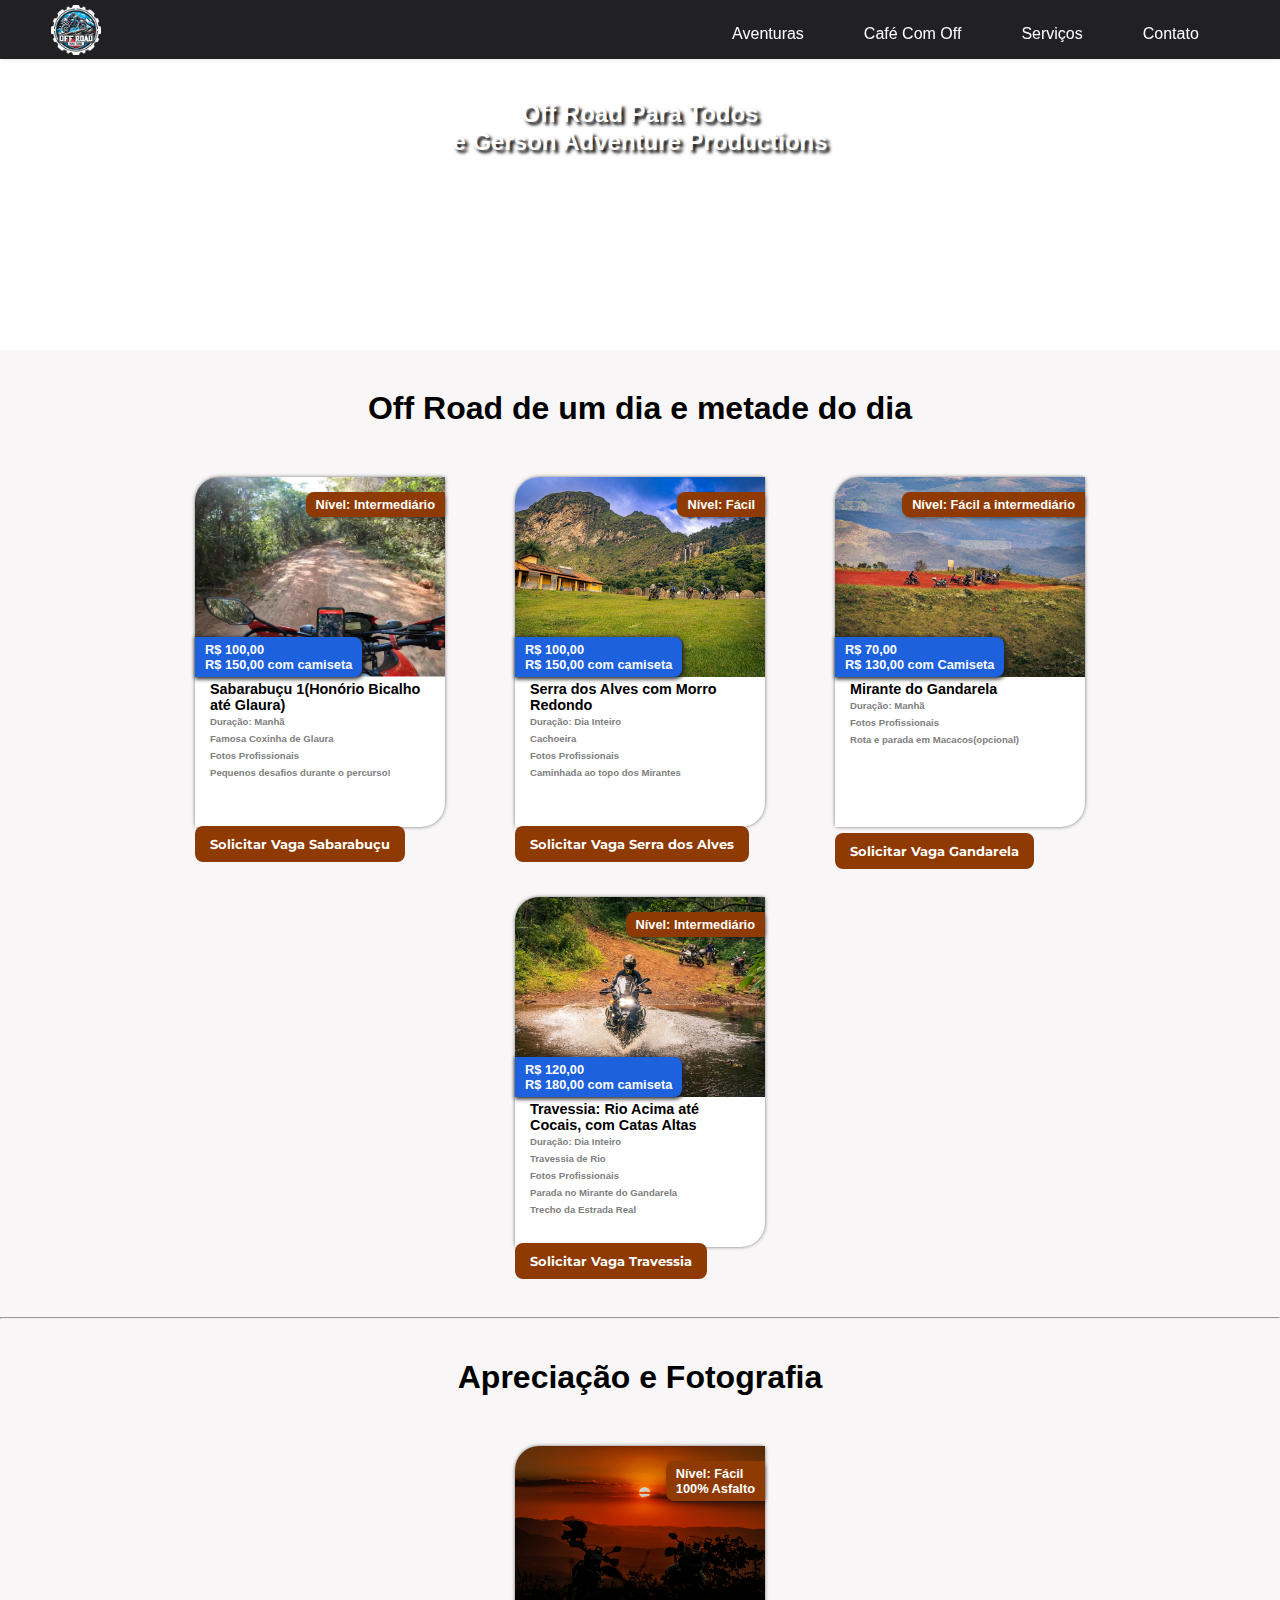
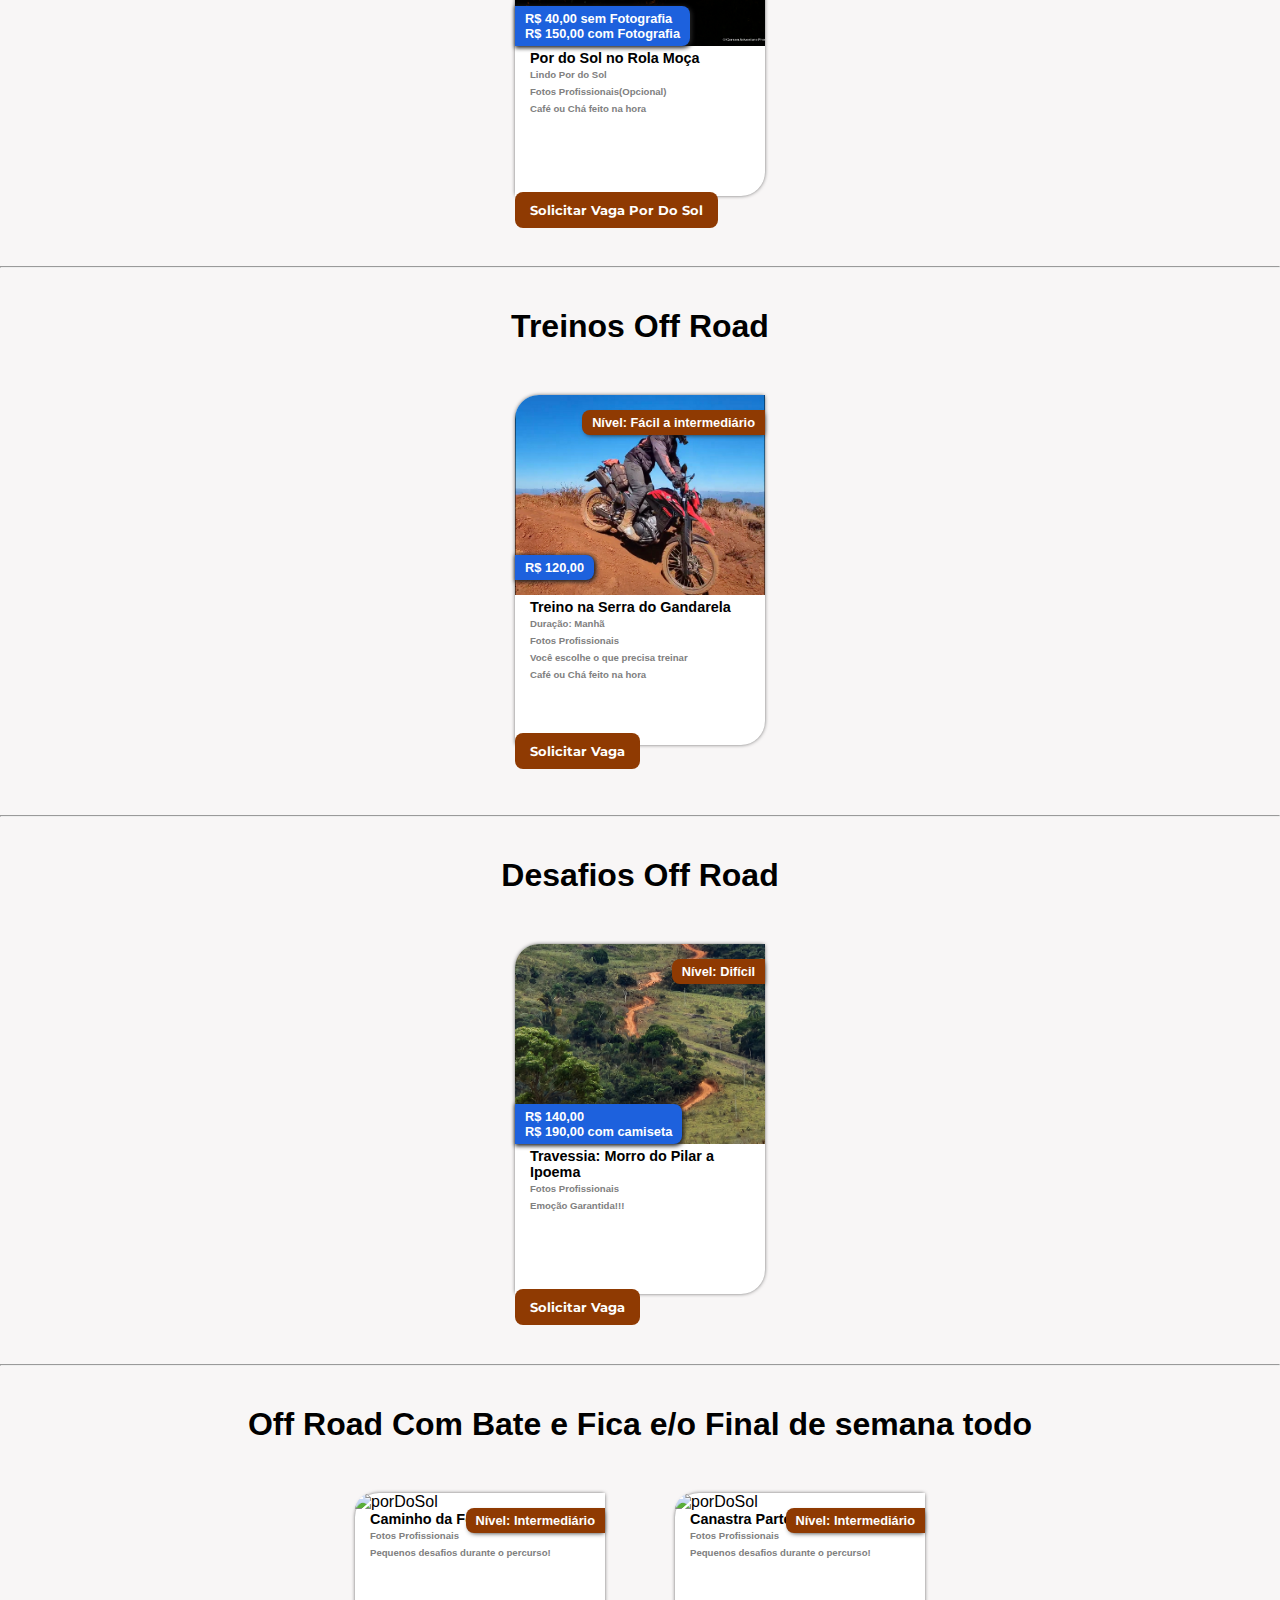
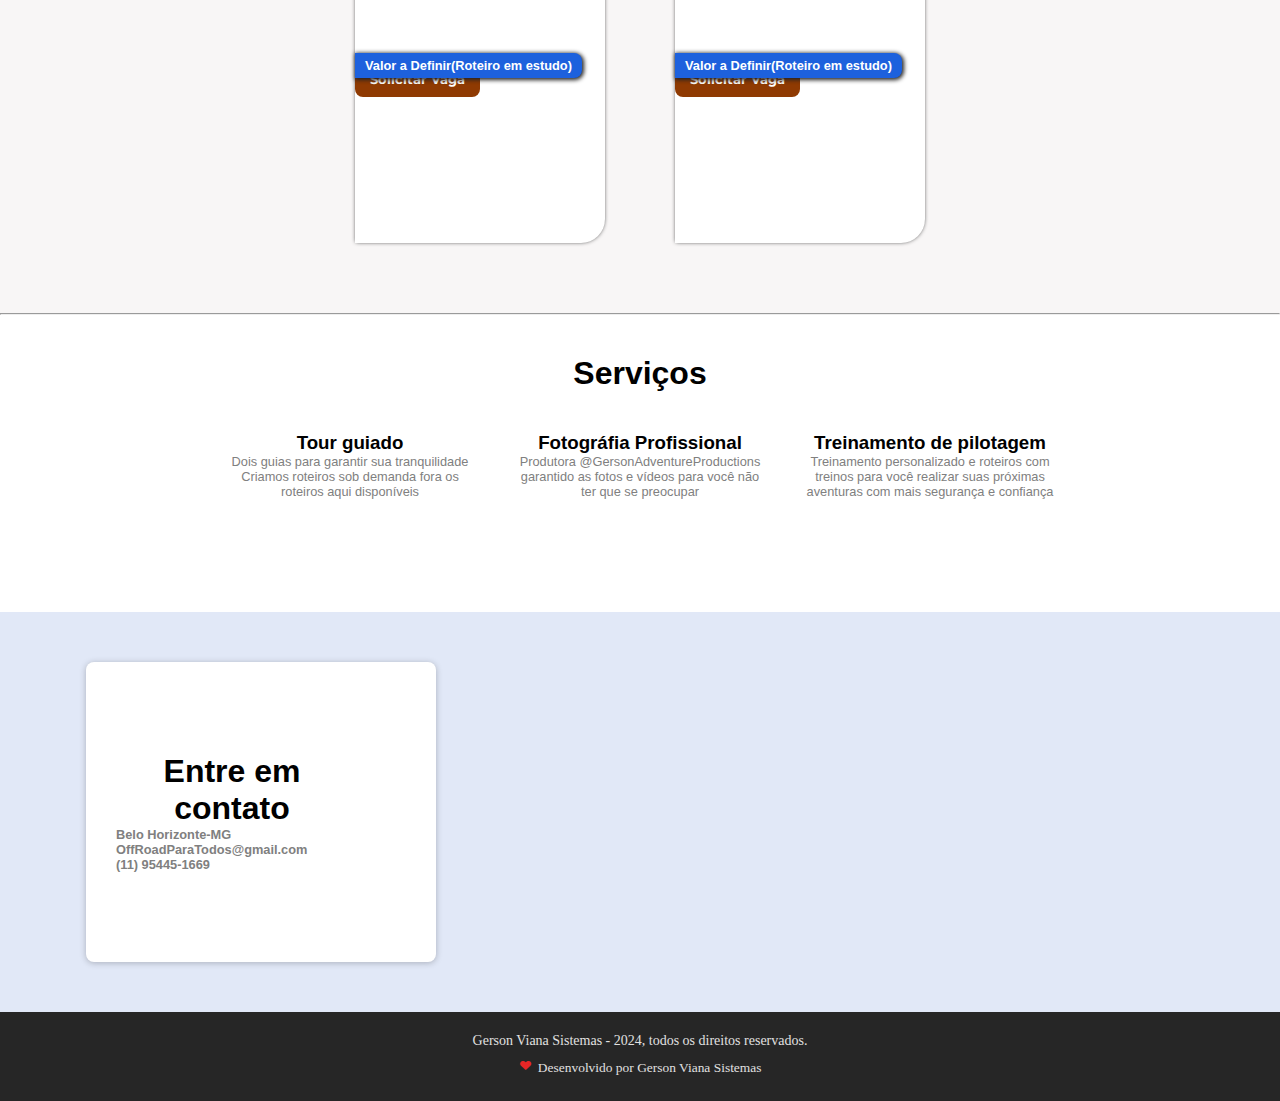
==== index.html @ 53b9562c "correção css do footer" ====
<!DOCTYPE html>

<style>
   .fotoCapa {
  height: 350px;
  background: no-repeat center/cover url('styles/GER_5559.jpg') ;
} 
.botao-1 {
  margin-top: 120px;
}
.botao-2 {
  margin-top: 90px;
}
.botao-3 {
  margin-top: 75px;
}
.botao-4 {
  margin-top: 60px;
}
.botao-5 {
  margin-top: 45px;
}
</style>
<html lang="pt-BR">
<head>
  <meta charset="UTF-8">
  <meta name="viewport" content="width=device-width, initial-scale=1.0">
  <title>Off Road Para Todos</title>
  <script src="https://unpkg.com/feather-icons"></script>
  <link rel="stylesheet" href="styles/style.css">
  <link rel="stylesheet" type="text/css" href="css/fonts-icones.css">
</head>
<body>
  <!-- Header -->
  <div class="root">
    <header class="header">
      <div class="content">
        <img style="margin-top: 5px;" height="50px" width="50px" src="styles/off road para todos sem fundo.png">
        <input class="mobile-btn" type="checkbox" id="mobile-btn"/>
        <label class="mobile-icon" for="mobile-btn"><span class="hamburguer"></span></label>
        <ul class="nav">
          <!-- <li><a href="#Início">Início</a></li> -->
          <li><a href="#pacotes">Aventuras</a></li>
          <li><a href="cafecomoff.html">Café Com Off</a></li>
          <li><a href="#servicos">Serviços</a></li>
          <li><a href="#contato">Contato</a></li>
        </ul>
      </div>
    </header>
  </div>
   <!-- Foto de Capa -->
  <div class="fotoCapa">
    <section style="padding: 50px;">
      <div class="header-content">
        <h2>Off Road Para Todos</h2>
        <h2>e Gerson Adventure Productions</h2>
      </div>
    </section>
  </div>
<!-- Off Road Bate e Volta -->
  <section id="pacotes" class="pacotes">
    <h1 class="pacotes-title">Off Road de um dia e metade do dia</h1>
    <div class="pacotes-cards">
      <!-- Sabarabuçu 1 -->
        <div class="card">
          <a href="sabarabucu1.html">
          <div class="card-tag card-tag-top">
            <p>Nível: Intermediário</p>
          </div>
          <div class="card-tag card-tag-bottom">
            <p>R$ 100,00</p>
            <p>R$ 150,00 com camiseta </p>
          </div>
          <img class="card-image" src="Lugares/sabarabuçu2.png" alt="sabarabucu1">
          <div class="card-content">
             <h1>Sabarabuçu 1(Honório Bicalho até Glaura)</h1>
            <ul>
              <li><i data-feather="clock"></i>Duração: Manhã</li>
              <li><i data-feather="coffee"></i>Famosa Coxinha de Glaura</li>
              <li><i data-feather="camera"></i>Fotos Profissionais</li>
              <li><i data-feather="activity"></i>Pequenos desafios durante o percurso!</li>
            </ul>
          </div>
        </a>
        <div class="botao-5"></div>
          <button onclick="enviarWhatsApp('Quero Vaga Para Sabarabuçu 1')" 
          type="button">Solicitar Vaga Sabarabuçu</button>
        </div>
        <!-- Serra dos Alves -->
      <div class="card">
        <a href="SerraDosAlves.html">
        <div class="card-tag card-tag-top">
          <p>Nível: Fácil</p>
        </div>
        <div class="card-tag card-tag-bottom">
          <p>R$ 100,00</p>
          <p>R$ 150,00 com camiseta </p>
        </div>
        <img class="card-image" src="Lugares/SerraAlves.jpg" alt="SerraAlves">
        <div class="card-content">
          <h1>Serra dos Alves com Morro Redondo</h1>
          <ul>
            <li><i data-feather="clock"></i>Duração: Dia Inteiro</li>
            <li><i data-feather="droplet"></i>Cachoeira</li>
            <li><i data-feather="camera"></i>Fotos Profissionais</li>
            <!-- <li><i data-feather="check"></i>Off-Road</li>
            <li><i data-feather="gift"></i>Presente</li> -->
            <li><i data-feather="activity"></i>Caminhada ao topo dos Mirantes</li>
          </ul>
        </div>
      </a>
      <div class="botao-5"></div>
        <button onclick="enviarWhatsApp('Quero Vaga Para Serra dos Alves')"
          type="button">Solicitar Vaga Serra dos Alves</button>
      </div>
    <!-- Mirante do Gandarela -->
      <div class="card">
        <a href="mirantegandarela.html">
        <div class="card-tag card-tag-top">
          <p>Nível: Fácil a intermediário</p>
        </div>
        <div class="card-tag card-tag-bottom">
          <p>R$ 70,00</p>
          <p>R$ 130,00 com Camiseta</p>
        </div>
        <img class="card-image" src="Lugares/mirantegandarela.jpg" alt="MiranteGandarela">
        <div class="card-content">
           <h1>Mirante do Gandarela</h1>
          <ul>
            <li><i data-feather="clock"></i>Duração: Manhã</li>
            <li><i data-feather="camera"></i>Fotos Profissionais</li>
            <li><i data-feather="camera"></i>Rota e parada em Macacos(opcional)</li>
          </ul>
        </div>
      </a>
      <div style="margin-top: 85px;"></div>
        <button onclick="enviarWhatsApp('Quero Vaga Para Mirante do Gandarela')" 
        type="button">Solicitar Vaga Gandarela</button>
      </div>
    <!-- Travessia  Rio Acima até Cocais-->
              <div class="card">
                <a href="travessiacocais.html">
                <div class="card-tag card-tag-top">
                  <p>Nível: Intermediário</p>
                </div>
                <div class="card-tag card-tag-bottom">
                  <p>R$ 120,00</p>
                  <p>R$ 180,00 com camiseta</p>
                </div>
                <img class="card-image" src="Lugares/travessiaCocais.jpg" alt="TravessiaCocais">
                <div class="card-content">
                  <h1>Travessia: Rio Acima até Cocais, com Catas Altas</h1>
                  <ul>
                    <li><i data-feather="clock"></i>Duração: Dia Inteiro</li>
                    <li><i data-feather="droplet"></i>Travessia de Rio</li>
                    <li><i data-feather="camera"></i>Fotos Profissionais</li>
                    <li><i data-feather="camera"></i>Parada no Mirante do Gandarela</li>
                    <li><i data-feather="activity"></i>Trecho da Estrada Real</li>
                  </ul>
                </div>
              </a>
              <div style="margin-top: 25px;"></div>
                <button onclick="enviarWhatsApp('Quero Vaga Para Travessia Rio Acima para Cocais')" 
                  type="button">Solicitar Vaga Travessia</button>
              </div>
    </div>
    <div style="margin-bottom: 10px;"></div>
  </section>

  <hr>
<!-- Apreciação e fotografia -->
  <section id="pacotes2" class="pacotes">
    <h1 class="pacotes-title">Apreciação e Fotografia</h1>
    <div class="pacotes-cards">
      <div class="card">
        <a href="PorDoSol.html">
        <div class="card-tag card-tag-top">
          <p>Nível: Fácil</p>
          <p>100% Asfalto</p>
        </div>
        <div class="card-tag card-tag-bottom">
          <p>R$ 40,00 sem Fotografia</p>
          <p>R$ 150,00 com Fotografia</p>
        </div>
        <img class="card-image" src="PorDoSol/GER_5471.jpg" alt="porDoSol">
        <div class="card-content">
           <h1>Por do Sol no Rola Moça</h1>
          <ul>
            <li><i data-feather="camera"></i>Lindo Por do Sol</li>
            <li><i data-feather="camera"></i>Fotos Profissionais(Opcional)</li>
            <li><i data-feather="coffee"></i>Café ou Chá feito na hora</li>
          </ul>
        </div>
      </a>
      <div style="margin-top: 75px;"></div>
        <button onclick="enviarWhatsApp('Quero Vaga Para Por Do Sol no Rola Moça')" 
        type="button">Solicitar Vaga Por Do Sol</button>
      </div>
    </div>
    <div style="margin-bottom: 10px;"></div>
  </section>
<hr>
<!-- Treino de técnicas Off Road -->
<section id="pacotes4" class="pacotes">
  <h1 class="pacotes-title">Treinos Off Road</h1>
  <div class="pacotes-cards">
     <!-- Serra do Gandarela -->
    <div class="card">
      <a href="treinoGandarela.html">
      <div class="card-tag card-tag-top">
        <p>Nível: Fácil a intermediário</p>
      </div>
      <div class="card-tag card-tag-bottom">
        <p>R$ 120,00</p>
      </div>
      <img class="card-image" src="Lugares/TreinoGandarela.png" alt="TreinoGandarela">
      <div class="card-content">
         <h1>Treino na Serra do Gandarela</h1>
        <ul>
          <li><i data-feather="clock"></i>Duração: Manhã</li>
          <li><i data-feather="camera"></i>Fotos Profissionais</li>
          <li><i data-feather="award"></i>Você escolhe o que precisa treinar</li>
          <li><i data-feather="coffee"></i>Café ou Chá feito na hora</li>
        </ul>
      </div>
    </a>
    <div style="margin-top: 50px;"></div>
      <button onclick="enviarWhatsApp('Quero Vaga Para Treino no Gandarela')" 
      type="button">Solicitar Vaga</button>
    </div>
         <!-- Trilhas da Serra -->
         <div class="card" hidden>
          <a href="PorDoSol.html">
          <div class="card-tag card-tag-top">
            <p>Nível: Fácil a intermediário</p>
          </div>
          <div class="card-tag card-tag-bottom">
            <p>R$ 180,00</p>
          </div>
          <img class="card-image" src="https://enfoquevisual.com.br/cdn/shop/products/104-023.jpg?v=1571921879" alt="porDoSol">
          <div class="card-content">
             <h1>Treino no espaço do Trilhas da Serra</h1>
            <ul>
              <li><i data-feather="clock"></i>Duração: Manhã toda</li>
              <li><i data-feather="camera"></i>Fotos Profissionais</li>
              <li><i data-feather="award"></i>Você escolhe o que precisa treinar</li>
              <li><i data-feather="coffee"></i>Café ou Chá feito na hora</li>
            </ul>
          </div>
        </a>
        <div style="margin-top: 50px;"></div>
          <button onclick="location.href='https://api.whatsapp.com/send?phone=5511954451669&text=QueroVagaParaBaracabuçu1'" 
          type="button">Solicitar Vaga</button>
        </div>
  </div>
  <div style="margin-bottom: 10px;"></div>
</section>
<hr>
    <!-- Off Road Difícil-->
    <section id="pacotes3" class="pacotes">
      <h1 class="pacotes-title">Desafios Off Road</h1>
      <div class="pacotes-cards">
        <div class="card">
          <a href="MorroPilarIpoema.html">
          <div class="card-tag card-tag-top">
            <p>Nível: Difícil</p>
          </div>
          <div class="card-tag card-tag-bottom">
            <p>R$ 140,00</p>
            <p>R$ 190,00 com camiseta </p>
          </div>
          <img class="card-image" src="Lugares/MorroPillar-Ipoema.jpg" alt="MorroPilarIpoema">
          <div class="card-content">
            <h1>Travessia: Morro do Pilar a Ipoema
            </h1>
            <ul>
              <!-- <li><i data-feather="coffee"></i>Almoço incluso</li> -->
              <li><i data-feather="camera"></i>Fotos Profissionais</li>
              <li><i data-feather="activity"></i>Emoção Garantida!!!</li>
            </ul>
          </div>
        </a>
        <div class="botao-3"></div>
          <button onclick="enviarWhatsApp('Quero Vaga Para Travessia: Morro do Pilar a Ipoema')" 
          type="button">Solicitar Vaga</button>
        </div>
      </div>
      <div style="margin-bottom: 10px;"></div>
    </section>
<hr>
  <!-- Off Road Com Bate e Fica e/o Final de semana todo -->
  <section id="pacotes5" class="pacotes">
    <h1 class="pacotes-title">Off Road Com Bate e Fica e/o Final de semana todo</h1>
    <div class="pacotes-cards">
<!-- Caminho da fé -->
      <div class="card">
        <a href="xxx">
        <div class="card-tag card-tag-top">
          <p>Nível: Intermediário</p>
        </div>
        <div class="card-tag card-tag-bottom">
          <p>Valor a Definir(Roteiro em estudo)</p>
        </div>
        <img class="card-image" src="https://enfoquevisual.com.br/cdn/shop/products/104-023.jpg?v=1571921879" alt="porDoSol">
        <div class="card-content">
           <h1>Caminho da Fé</h1>
          <ul>
            <li><i data-feather="camera"></i>Fotos Profissionais</li>
            <li><i data-feather="activity"></i>Pequenos desafios durante o percurso!</li>
          </ul>
        </div>
      </a>
      <div style="margin-top: 100px;"></div>
        <button onclick="location.href='https://api.whatsapp.com/send?phone=5511954451669&text=QueroVagaParaBaracabuçu1'" 
        type="button">Solicitar Vaga</button>
      </div>
      <!-- Canastra Parte Alta -->
      <div class="card">
        <a href="xxx">
        <div class="card-tag card-tag-top">
          <p>Nível: Intermediário</p>
        </div>
        <div class="card-tag card-tag-bottom">
          <p>Valor a Definir(Roteiro em estudo)</p>
        </div>
        <img class="card-image" src="https://enfoquevisual.com.br/cdn/shop/products/104-023.jpg?v=1571921879" alt="porDoSol">
        <div class="card-content">
           <h1>Canastra Parte Alta</h1>
          <ul>
            <li><i data-feather="camera"></i>Fotos Profissionais</li>
            <li><i data-feather="activity"></i>Pequenos desafios durante o percurso!</li>
          </ul>
        </div>
      </a>
      <div style="margin-top: 100px;"></div>
        <button onclick="location.href='https://api.whatsapp.com/send?phone=5511954451669&text=QueroVagaParaBaracabuçu1'" 
        type="button">Solicitar Vaga</button>
      </div>
      <!-- Aiuruoca -->
      <div class="card" hidden>
        <a href="xxx">
        <div class="card-tag card-tag-top">
          <p>Nível: Intermediário</p>
        </div>
        <div class="card-tag card-tag-bottom">
          <p>Valor a Definir(Roteiro em estudo)</p>
        </div>
        <img class="card-image" src="https://enfoquevisual.com.br/cdn/shop/products/104-023.jpg?v=1571921879" alt="porDoSol">
        <div class="card-content">
           <h1>Aiuruoca</h1>
          <ul>
            <li><i data-feather="camera"></i>Fotos Profissionais</li>
            <li><i data-feather="activity"></i>Pequenos desafios durante o percurso!</li>
          </ul>
        </div>
      </a>
      <div style="margin-top: 100px;"></div>
        <button onclick="location.href='https://api.whatsapp.com/send?phone=5511954451669&text=QueroVagaParaBaracabuçu1'" 
        type="button">Solicitar Vaga</button>
      </div>
      <!-- Luminárias -->
      <div class="card" hidden>
        <a href="xxx">
        <div class="card-tag card-tag-top">
          <p>Nível: Intermediário</p>
        </div>
        <div class="card-tag card-tag-bottom">
          <p>Valor a Definir(Roteiro em estudo)</p>
        </div>
        <img class="card-image" src="https://enfoquevisual.com.br/cdn/shop/products/104-023.jpg?v=1571921879" alt="porDoSol">
        <div class="card-content">
           <h1>Luminárias</h1>
          <ul>
            <li><i data-feather="camera"></i>Fotos Profissionais</li>
            <li><i data-feather="activity"></i>Pequenos desafios durante o percurso!</li>
          </ul>
        </div>
      </a>
      <div style="margin-top: 100px;"></div>
        <button onclick="location.href='https://api.whatsapp.com/send?phone=5511954451669&text=QueroVagaParaBaracabuçu1'" 
        type="button">Solicitar Vaga</button>
      </div>
    <!-- Carrancas -->
    <div class="card" hidden>
      <a href="xxx">
      <div class="card-tag card-tag-top">
        <p>Nível: Intermediário</p>
      </div>
      <div class="card-tag card-tag-bottom">
        <p>Valor a Definir(Roteiro em estudo)</p>
      </div>
      <img class="card-image" src="https://enfoquevisual.com.br/cdn/shop/products/104-023.jpg?v=1571921879" alt="porDoSol">
      <div class="card-content">
         <h1>Carrancas</h1>
        <ul>
          <li><i data-feather="camera"></i>Fotos Profissionais</li>
          <li><i data-feather="activity"></i>Pequenos desafios durante o percurso!</li>
        </ul>
      </div>
    </a>
    <div style="margin-top: 100px;"></div>
      <button onclick="location.href='https://api.whatsapp.com/send?phone=5511954451669&text=QueroVagaParaBaracabuçu1'" 
      type="button">Solicitar Vaga</button>
    </div>
  </div>
    <div style="margin-bottom: 10px;"></div>
  </section>
<hr>
    <!-- Serviços -->
  <section id="servicos" class="servicos">
    <h1 class="servicos-title">Serviços</h1>
    <div class="servicos-cards">
      <div class="card">
        <i data-feather="map"></i>
        <div class="card-content">
          <h3>Tour guiado</h3>
          <p>Dois guias para garantir sua tranquilidade</p>
          <p>Criamos roteiros sob demanda fora os roteiros aqui disponíveis</p>
        </div>
        <!-- <button>Saiba mais</button> -->
      </div>
      <div class="card">
        <i data-feather="camera"></i>
        <div class="card-content">
          <h3>Fotográfia Profissional</h3>
          <p>Produtora @GersonAdventureProductions garantido as fotos e vídeos para você não ter que se preocupar</p>
        </div>
        <!-- <button>Saiba mais</button> -->
      </div>
      <div class="card">
        <i data-feather="corner-right-up"></i>
        <div class="card-content">
          <h3>Treinamento de pilotagem</h3>
          <p>Treinamento personalizado e roteiros com treinos para você realizar suas próximas aventuras com mais segurança e confiança</p>
        </div>
        <!-- <button>Saiba mais</button> -->
      </div>
    </div>
  </section>
  <section id="contato" class="contato">
    <div class="contato-card">
      <h1>Entre em contato</h1>
      <ul>
        <li><i data-feather="map-pin"></i>Belo Horizonte-MG</li>
        <li><i data-feather="mail"></i>OffRoadParaTodos@gmail.com</li>
        <li onclick="location.href='https://api.whatsapp.com/send?phone=5511954451669&text=QueroVagaParaMorroDoPillaraIpoema'" ><i data-feather="phone"></i>(11) 95445-1669</li>
      </ul>
    </div>
    <!--The div element for the map -->
    <div id="map"></div>
  </section>


  <script>
function enviarWhatsApp(texto){
  location.href='https://api.whatsapp.com/send?phone=5511954451669&text=' + texto
}


    // feather icons
    feather.replace();

    document.querySelectorAll('a[href^="#"]').forEach(anchor => {
    anchor.addEventListener('click', function (e) {
        e.preventDefault();

        document.querySelector(this.getAttribute('href')).scrollIntoView({
            behavior: 'smooth'
            });
        });
    });
    // Initialize and add the map
    function initMap() {
      // The location of Uluru
      // var uluru = {lat: -25.344, lng: 131.036};
      var uluru = { lat: -19.9026973, lng: -44.046451 };
      // The map, centered at Uluru
      var map = new google.maps.Map(
        document.getElementById('map'), { zoom: 4, center: uluru });
      // The marker, positioned at Uluru
      var marker = new google.maps.Marker({ position: uluru, map: map });
    }
  </script>

  <script async defer src="https://maps.googleapis.com/maps/api/js?callback=initMap">
  </script>

<footer class="main_footer">
  <div class="main_footer_copy">
      <p class="m-b-footer">Gerson Viana Sistemas - 2024, todos os direitos reservados.</p> 
      <p class="by"><i class="icon icon-heart-3"></i> Desenvolvido por Gerson Viana Sistemas</p>
  </div>
</footer>
</body>

</html>
---- styles/style.css ----
@import url('https://fonts.googleapis.com/css2?family=Montserrat:wght@400;500&display=swap');

* {
  box-sizing: border-box;
  padding: 0;
}

.header-content {
  color: #fff;
  font-weight: bold;
  max-width: 400px;
  margin: 50px auto;
  text-align: center;
  animation: ease text-move 2s forwards;
  text-shadow: black 0.2em 0.2em 0.2em;
}

body {
  margin: 0;
  font-family: 'Montserrat', sans-serif;
}


/*FOOTER*/
.main_footer          { background-color:#353535; color:#fff; font-size:0.875em; }
.main_footer .content { padding:3em 0em; }

.main_footer_copy       { background-color:#262626; width:100%; float:left; text-align:center; padding:1.5em 0em; }
.main_footer_copy p     { font-family:'open_sanslight'; font-size:1em; color:#e1e0e0; height:20px; }
.main_footer_copy .m-b-footer   { margin-bottom:0.5em; }
.main_footer_copy .by   { font-size:0.96em; }
.main_footer_copy .by i { font-size:0.96em; margin-right:3px; color:#e82626; }


ul {
  list-style: none
}

a {
  text-decoration: none;
  color: inherit;
}


@import url("https://fonts.googleapis.com/css2?family=Inter:wght@100;200;300;400;500;600;700;800;900&display=swap");

* {
  padding: 0;
  margin: 0;
  font-family: "Inter", sans-serif;
}

.root {
  display: flex;
  flex-direction: column;
  background: #212124;
}
.header {
  background-color: #212124;
  box-shadow: 1px 1px 4px 0 rgba(0,0,0,.1);
  position: fixed;
  top:0;
  left:0;  
  width: 100%;
  z-index:1;
  float:left; 
  color:#fff; 
}
.header ul {
  
  margin: 0;
  padding: 0;
  list-style: none;
  overflow: hidden;
  color: white;
}
.header li a {
  display: block;
  padding: 0.7em 0.5em;
  text-decoration: none;
  transition:.3s;
  border-bottom: 1px #f7f7f7 solid;
}
.header li a:hover,
.header .btn-mobile:hover {
  background-color: #02a1ee;
  color:#fff; 
}
.header .logo {
 
  display: block;
  float: left;
}
.header .nav {
  clear: both;
  max-height: 0;
  transition: max-height .2s ease-out;
}
/* menu icon */
.header .mobile-icon {
  cursor: pointer;
  display: inline-block;
  float: right;
  padding: 28px 20px;
  position: relative;
  user-select: none;
}
.header .mobile-icon .hamburguer {
  background: #333;
  display: block;
  height: 2px;
  position: relative;
  transition: background .2s ease-out;
  width: 18px;
}
.header .mobile-icon .hamburguer:before,
.header .mobile-icon .hamburguer:after {
  background: #333;
  content: '';
  display: block;
  height: 100%;
  position: absolute;
  transition: all .2s ease-out;
  width: 100%;
}
.header .mobile-icon .hamburguer:before {
  top: 5px;
}
.header .mobile-icon .hamburguer:after {
  top: -5px;
}
/* menu btn */
.header .mobile-btn {
  display: none;
}
.header .mobile-btn:checked ~ .nav {
  max-height: 240px;
}
.header .mobile-btn:checked ~ .mobile-icon .hamburguer {
  background: transparent;
}
.header .mobile-btn:checked ~ .mobile-icon .hamburguer:before {
  transform: rotate(-45deg);
}
.header .mobile-btn:checked ~ .mobile-icon .hamburguer:after {
  transform: rotate(45deg);
}
.header .mobile-btn:checked ~ .mobile-icon:not(.steps) .hamburguer:before,
.header .mobile-btn:checked ~ .mobile-icon:not(.steps) .hamburguer:after {
  top: 0;
}
.container {
  width:100%;
  float:left;
  margin-top:100px;    
}
.content { 
  float:left; 
  width:92%; 
  margin:0 4%;  
 
}
/* 48em = 768px */
@media (min-width: 48em) {
  
  .header li { float:left; }
  
  .header li a {
    
    padding: 15px 30px;
    margin-top: 10px;
    border-radius: 6px;
  
  }
  .header .nav {
    clear: none;
    float: right;
    max-height: none;
  }
  
  .header .mobile-icon { display:none; }
  .header li a {
  
    transition:.3s;
    border-bottom:0; 
  
  }
}

@keyframes text-move{
  from {transform:  translateY(0px);
        opacity: 0;}
  to {transform:   translateY(-20px);
      opacity: 1;}
}
button {
  padding: 10px 15px;
  border-radius: 8px;
  font-weight: bold;
  font-family: 'Montserrat', sans-serif;
  border: 0;
  cursor: pointer;
  background-color: #8f3a02;
  color: #fff;
}


/* PACOTES */

.pacotes {
  background-color: rgba(235, 231, 231, 0.363);
  padding: 25px;
}

.pacotes .pacotes-cards {
  /* background: #333; */
  margin: auto;
  max-width: 1280px;
  display: flex;
  flex-wrap: wrap;
  justify-content: center;

}

.pacotes .pacotes-title { 
  width: 100%;
  margin: auto;
  padding: 15px;
  text-align: center;
}


.pacotes .card {
  margin: 35px;
  width: 250px;
  height: 350px;
  background: #fff;
  border-radius: 24px 0px;
  box-shadow: 0px 0px 4px -1px #222;
  position: relative;
  transition: all 1s;
}

.pacotes .card:hover {
  transform: scale(1.1);
}


.pacotes .card-image {
  width: 250px;
  height: 200px;
  border-radius: 24px 0 0 0;
  object-fit: cover;
}

.pacotes .card-content {
  padding: 0 15px;
}

.pacotes .card-content h1 {
  font-size: 0.9rem;
}

.pacotes .card-content ul  {
    display: flex;
    flex-direction: column;
    list-style: none;
    padding-left: 0;
}

.pacotes .card-content ul li {
  font-size: 0.6rem;
  display: flex;
  align-items: center;
  margin: 3px 0px;
  color: gray;
  font-weight: bold;
}

.pacotes .card-content li svg {
  width: 16px;
  height: 16px;
  margin-right: 10px;
}

.pacotes .card .card-tag-top{
  position: absolute;
  background: #8f3a02;
  right: 0;
  top: 15px;
  border-radius: 8px 0 0 8px;
  padding: 5px 10px;
  box-shadow: 1px 2px 5px -2px #222;
}

.pacotes .card .card-tag-top2{
  position: absolute;
  background: #3ff511;
  right: 0;
  top: 15px;
  border-radius: 8px 0 0 8px;
  padding: 5px 10px;
  box-shadow: 1px 2px 5px -2px #222;
}


.pacotes .card .card-tag-bottom {
  position: absolute;
  left: 0;
  top: 160px;
  background: #1d61dd;
  border-radius: 0 8px 8px 0;
  padding: 5px 10px;
  box-shadow: 1px 1px 4px 1px #222;
}

.pacotes .card .card-tag p {
  margin: 0;
  font-size: 0.8rem;
  font-weight: bold;
  color: #ffff;
}

/* SERVIÇOS */

.servicos {
  padding: 15px;
}

.servicos .servicos-title {
  text-align: center;
  margin: 25px;
}

.servicos .servicos-cards {
  display: flex;
  padding: 15px 0 ;
  max-width: 900px;
  justify-content: center;
  flex-wrap: wrap;
  margin: auto;
}

.servicos .card {
  width: 250px;
  display: flex;
  flex-direction: column;
  justify-content: center;
  align-items: center;
  margin: 0 20px;
}

.servicos .card svg {
  width: 60px;
  height: 60px;
  margin: 50px 0;
  transition: all 1s;
}

.servicos .card svg:hover {
  color: #f56c11;
  transform: scale(1.1);
}

.servicos .card h3 {
  font-weight: bold;
}

.servicos .card p {
  color: gray;
  font-size: .8rem;
  text-align: center;
}

.servicos .card .card-content {
  height: 100px;
  text-align: center;
  margin-bottom: 50px;
}

/* Set the size of the div element that contains the map */
#map {
  height: 400px;  /* The height is 400 pixels */
  width: 100%;  /* The width is the width of the web page */
}

.contato {
  /* padding: 60px; */
  background-color: #e1e8f7;
  position: relative;
}

.contato .contato-card {
  width: 350px;
  height: 300px;
  padding: 0 30px;
  background: #fff;
  position: absolute;
  z-index: 99;

  border-radius: 8px;

  top: calc(50% - 150px);
  left: calc(20% - 170px);

  text-align: center;
  display: flex;
  flex-direction: column;
  justify-content: center;
  box-shadow: 0 1px 6px 0 rgba(32, 33, 36, .28);
}

.contato .contato-card  h1 {
  padding-right: 58px;
}

.contato .contato-card li {
  font-size: .8rem;
  font-weight: bold;
  color: gray;
  
  display: flex;
  align-items: center;
}

.contato .contato-card li svg {
  width: 16px;
  margin: 10px;
}

/* RESPONSIVIDADE */

/* Especial para Mapa */
@media (max-width: 902px) {
  .contato {
    padding: 60px;
  }

  .contato .contato-card {
    left: 40px;
  }
}

@media (max-width: 850px) {
  .contato {
    padding: 40px 0  ;
  }

  .contato .contato-card {
    position: static;
    margin: 40px auto;
  }
}

/* Para Tablet */
@media (max-width: 767px) {

}
/* 
/* Para mobile */
/* @media (max-width: 480px) {
  body {
    margin-bottom: 55px;
  }
  
  header nav ul {
    position: fixed;
    bottom: 0;
    left: 0;
    width: 100%;
    padding: 0;
    margin: 0;

    z-index: 100;
    
    background: #073da1;
    color: #fff;
    font-weight: bold;
    height: 55px;
    
    display: flex;
    justify-content: space-between;
    align-items: center;
  }

  header nav p {
    width: 100%;
    text-align: center;
  } */ */

  
}
---- css/fonts-icones.css ----
@charset "UTF-8";

@font-face {
  font-family: "untitled-font-1";
  src:url("fonts-icones/untitled-font-1.eot");
  src:url("fonts-icones/untitled-font-1.eot?#iefix") format("embedded-opentype"),
    url("fonts-icones/untitled-font-1.woff") format("woff"),
    url("fonts-icones/untitled-font-1.ttf") format("truetype"),
    url("fonts-icones/untitled-font-1.svg#untitled-font-1") format("svg");
  font-weight: normal;
  font-style: normal;

}

[data-icon]:before {
  font-family: "untitled-font-1" !important;
  content: attr(data-icon);
  font-style: normal !important;
  font-weight: normal !important;
  font-variant: normal !important;
  text-transform: none !important;
  speak: none;
  line-height:0;
  -webkit-font-smoothing: antialiased;
  -moz-osx-font-smoothing: grayscale;
}

[class^="icon-"]:before,
[class*=" icon-"]:before {
  font-family: "untitled-font-1" !important;
  font-style: normal !important;
  font-weight: normal !important;
  font-variant: normal !important;
  text-transform: none !important;
  speak: none;
  line-height:0;
  -webkit-font-smoothing: antialiased;
  -moz-osx-font-smoothing: grayscale;
}

.icon-500px:before {
  content: "\61";
}
.icon-adjust:before {
  content: "\62";
}
.icon-adn:before {
  content: "\63";
}
.icon-align-center:before {
  content: "\64";
}
.icon-align-justify:before {
  content: "\65";
}
.icon-align-left:before {
  content: "\66";
}
.icon-align-right:before {
  content: "\67";
}
.icon-amazon:before {
  content: "\68";
}
.icon-ambulance:before {
  content: "\69";
}
.icon-anchor:before {
  content: "\6a";
}
.icon-android:before {
  content: "\6b";
}
.icon-angellist:before {
  content: "\6c";
}
.icon-angle-double-down:before {
  content: "\6d";
}
.icon-angle-double-left:before {
  content: "\6e";
}
.icon-angle-double-right:before {
  content: "\6f";
}
.icon-angle-double-up:before {
  content: "\70";
}
.icon-angle-down:before {
  content: "\71";
}
.icon-angle-left:before {
  content: "\72";
}
.icon-angle-right:before {
  content: "\73";
}
.icon-angle-up:before {
  content: "\74";
}
.icon-apple:before {
  content: "\75";
}
.icon-archive:before {
  content: "\76";
}
.icon-area-chart:before {
  content: "\77";
}
.icon-arrow-circle-down:before {
  content: "\78";
}
.icon-arrow-circle-left:before {
  content: "\79";
}
.icon-arrow-circle-o-down:before {
  content: "\7a";
}
.icon-arrow-circle-o-left:before {
  content: "\41";
}
.icon-arrow-circle-o-right:before {
  content: "\42";
}
.icon-arrow-circle-o-up:before {
  content: "\43";
}
.icon-arrow-circle-right:before {
  content: "\44";
}
.icon-arrow-circle-up:before {
  content: "\45";
}
.icon-arrow-down:before {
  content: "\46";
}
.icon-arrow-left:before {
  content: "\47";
}
.icon-arrow-right:before {
  content: "\48";
}
.icon-arrow-up:before {
  content: "\49";
}
.icon-arrows:before {
  content: "\4a";
}
.icon-arrows-alt:before {
  content: "\4b";
}
.icon-arrows-h:before {
  content: "\4c";
}
.icon-arrows-v:before {
  content: "\4d";
}
.icon-asterisk:before {
  content: "\4e";
}
.icon-at:before {
  content: "\4f";
}
.icon-backward:before {
  content: "\50";
}
.icon-balance-scale:before {
  content: "\51";
}
.icon-ban:before {
  content: "\52";
}
.icon-bar-chart:before {
  content: "\53";
}
.icon-barcode:before {
  content: "\54";
}
.icon-bars:before {
  content: "\55";
}
.icon-battery-empty:before {
  content: "\56";
}
.icon-battery-full:before {
  content: "\57";
}
.icon-battery-half:before {
  content: "\58";
}
.icon-battery-quarter:before {
  content: "\59";
}
.icon-battery-three-quarters:before {
  content: "\5a";
}
.icon-bed:before {
  content: "\30";
}
.icon-beer:before {
  content: "\31";
}
.icon-behance:before {
  content: "\32";
}
.icon-behance-square:before {
  content: "\33";
}
.icon-bell:before {
  content: "\34";
}
.icon-bell-o:before {
  content: "\35";
}
.icon-bell-slash:before {
  content: "\36";
}
.icon-bell-slash-o:before {
  content: "\37";
}
.icon-bicycle:before {
  content: "\38";
}
.icon-binoculars:before {
  content: "\39";
}
.icon-birthday-cake:before {
  content: "\21";
}
.icon-bitbucket:before {
  content: "\22";
}
.icon-bitbucket-square:before {
  content: "\23";
}
.icon-black-tie:before {
  content: "\24";
}
.icon-bold:before {
  content: "\25";
}
.icon-bolt:before {
  content: "\26";
}
.icon-bomb:before {
  content: "\27";
}
.icon-book:before {
  content: "\28";
}
.icon-bookmark:before {
  content: "\29";
}
.icon-bookmark-o:before {
  content: "\2a";
}
.icon-briefcase:before {
  content: "\2b";
}
.icon-btc:before {
  content: "\2c";
}
.icon-bug:before {
  content: "\2d";
}
.icon-building:before {
  content: "\2e";
}
.icon-building-o:before {
  content: "\2f";
}
.icon-bullhorn:before {
  content: "\3a";
}
.icon-bullseye:before {
  content: "\3b";
}
.icon-bus:before {
  content: "\3c";
}
.icon-buysellads:before {
  content: "\3d";
}
.icon-calculator:before {
  content: "\3e";
}
.icon-calendar:before {
  content: "\3f";
}
.icon-calendar-check-o:before {
  content: "\40";
}
.icon-calendar-minus-o:before {
  content: "\5b";
}
.icon-calendar-o:before {
  content: "\5d";
}
.icon-calendar-plus-o:before {
  content: "\5e";
}
.icon-calendar-times-o:before {
  content: "\5f";
}
.icon-camera:before {
  content: "\60";
}
.icon-camera-retro:before {
  content: "\7b";
}
.icon-car:before {
  content: "\7c";
}
.icon-caret-down:before {
  content: "\7d";
}
.icon-caret-left:before {
  content: "\7e";
}
.icon-caret-right:before {
  content: "\5c";
}
.icon-caret-square-o-down:before {
  content: "\e000";
}
.icon-caret-square-o-left:before {
  content: "\e001";
}
.icon-caret-square-o-right:before {
  content: "\e002";
}
.icon-caret-square-o-up:before {
  content: "\e003";
}
.icon-caret-up:before {
  content: "\e004";
}
.icon-cart-arrow-down:before {
  content: "\e005";
}
.icon-cart-plus:before {
  content: "\e006";
}
.icon-cc:before {
  content: "\e007";
}
.icon-cc-amex:before {
  content: "\e008";
}
.icon-cc-diners-club:before {
  content: "\e009";
}
.icon-cc-discover:before {
  content: "\e00a";
}
.icon-cc-jcb:before {
  content: "\e00b";
}
.icon-cc-mastercard:before {
  content: "\e00c";
}
.icon-cc-paypal:before {
  content: "\e00d";
}
.icon-cc-stripe:before {
  content: "\e00e";
}
.icon-cc-visa:before {
  content: "\e00f";
}
.icon-certificate:before {
  content: "\e010";
}
.icon-chain-broken:before {
  content: "\e011";
}
.icon-check:before {
  content: "\e012";
}
.icon-check-circle:before {
  content: "\e013";
}
.icon-check-circle-o:before {
  content: "\e014";
}
.icon-check-square:before {
  content: "\e015";
}
.icon-check-square-o:before {
  content: "\e016";
}
.icon-chevron-circle-down:before {
  content: "\e017";
}
.icon-chevron-circle-left:before {
  content: "\e018";
}
.icon-chevron-circle-right:before {
  content: "\e019";
}
.icon-chevron-circle-up:before {
  content: "\e01a";
}
.icon-chevron-down:before {
  content: "\e01b";
}
.icon-chevron-left:before {
  content: "\e01c";
}
.icon-chevron-right:before {
  content: "\e01d";
}
.icon-chevron-up:before {
  content: "\e01e";
}
.icon-child:before {
  content: "\e01f";
}
.icon-chrome:before {
  content: "\e020";
}
.icon-circle:before {
  content: "\e021";
}
.icon-circle-o:before {
  content: "\e022";
}
.icon-circle-o-notch:before {
  content: "\e023";
}
.icon-circle-thin:before {
  content: "\e024";
}
.icon-clipboard:before {
  content: "\e025";
}
.icon-clock-o:before {
  content: "\e026";
}
.icon-clone:before {
  content: "\e027";
}
.icon-cloud:before {
  content: "\e028";
}
.icon-cloud-download:before {
  content: "\e029";
}
.icon-cloud-upload:before {
  content: "\e02a";
}
.icon-code:before {
  content: "\e02b";
}
.icon-code-fork:before {
  content: "\e02c";
}
.icon-codepen:before {
  content: "\e02d";
}
.icon-coffee:before {
  content: "\e02e";
}
.icon-cog:before {
  content: "\e02f";
}
.icon-cogs:before {
  content: "\e030";
}
.icon-columns:before {
  content: "\e031";
}
.icon-comment:before {
  content: "\e032";
}
.icon-comment-o:before {
  content: "\e033";
}
.icon-commenting:before {
  content: "\e034";
}
.icon-commenting-o:before {
  content: "\e035";
}
.icon-comments:before {
  content: "\e036";
}
.icon-comments-o:before {
  content: "\e037";
}
.icon-compass:before {
  content: "\e038";
}
.icon-compress:before {
  content: "\e039";
}
.icon-connectdevelop:before {
  content: "\e03a";
}
.icon-contao:before {
  content: "\e03b";
}
.icon-copyright:before {
  content: "\e03c";
}
.icon-creative-commons:before {
  content: "\e03d";
}
.icon-credit-card:before {
  content: "\e03e";
}
.icon-crop:before {
  content: "\e03f";
}
.icon-crosshairs:before {
  content: "\e040";
}
.icon-css3:before {
  content: "\e041";
}
.icon-cube:before {
  content: "\e042";
}
.icon-cubes:before {
  content: "\e043";
}
.icon-cutlery:before {
  content: "\e044";
}
.icon-dashcube:before {
  content: "\e045";
}
.icon-database:before {
  content: "\e046";
}
.icon-delicious:before {
  content: "\e047";
}
.icon-desktop:before {
  content: "\e048";
}
.icon-deviantart:before {
  content: "\e049";
}
.icon-diamond:before {
  content: "\e04a";
}
.icon-digg:before {
  content: "\e04b";
}
.icon-dot-circle-o:before {
  content: "\e04c";
}
.icon-download:before {
  content: "\e04d";
}
.icon-dribbble:before {
  content: "\e04e";
}
.icon-dropbox:before {
  content: "\e04f";
}
.icon-drupal:before {
  content: "\e050";
}
.icon-eject:before {
  content: "\e051";
}
.icon-ellipsis-h:before {
  content: "\e052";
}
.icon-ellipsis-v:before {
  content: "\e053";
}
.icon-empire:before {
  content: "\e054";
}
.icon-envelope:before {
  content: "\e055";
}
.icon-envelope-o:before {
  content: "\e056";
}
.icon-envelope-square:before {
  content: "\e057";
}
.icon-eraser:before {
  content: "\e058";
}
.icon-eur:before {
  content: "\e059";
}
.icon-exchange:before {
  content: "\e05a";
}
.icon-exclamation:before {
  content: "\e05b";
}
.icon-exclamation-circle:before {
  content: "\e05c";
}
.icon-exclamation-triangle:before {
  content: "\e05d";
}
.icon-expand:before {
  content: "\e05e";
}
.icon-expeditedssl:before {
  content: "\e05f";
}
.icon-external-link:before {
  content: "\e060";
}
.icon-external-link-square:before {
  content: "\e061";
}
.icon-eye:before {
  content: "\e062";
}
.icon-eye-slash:before {
  content: "\e063";
}
.icon-eyedropper:before {
  content: "\e064";
}
.icon-facebook:before {
  content: "\e065";
}
.icon-facebook-official:before {
  content: "\e066";
}
.icon-facebook-square:before {
  content: "\e067";
}
.icon-fast-backward:before {
  content: "\e068";
}
.icon-fast-forward:before {
  content: "\e069";
}
.icon-fax:before {
  content: "\e06a";
}
.icon-female:before {
  content: "\e06b";
}
.icon-fighter-jet:before {
  content: "\e06c";
}
.icon-file:before {
  content: "\e06d";
}
.icon-file-archive-o:before {
  content: "\e06e";
}
.icon-file-audio-o:before {
  content: "\e06f";
}
.icon-file-code-o:before {
  content: "\e070";
}
.icon-file-excel-o:before {
  content: "\e071";
}
.icon-file-image-o:before {
  content: "\e072";
}
.icon-file-o:before {
  content: "\e073";
}
.icon-file-pdf-o:before {
  content: "\e074";
}
.icon-file-powerpoint-o:before {
  content: "\e075";
}
.icon-file-text:before {
  content: "\e076";
}
.icon-file-text-o:before {
  content: "\e077";
}
.icon-file-video-o:before {
  content: "\e078";
}
.icon-file-word-o:before {
  content: "\e079";
}
.icon-files-o:before {
  content: "\e07a";
}
.icon-film:before {
  content: "\e07b";
}
.icon-filter:before {
  content: "\e07c";
}
.icon-fire:before {
  content: "\e07d";
}
.icon-fire-extinguisher:before {
  content: "\e07e";
}
.icon-firefox:before {
  content: "\e07f";
}
.icon-flag:before {
  content: "\e080";
}
.icon-flag-checkered:before {
  content: "\e081";
}
.icon-flag-o:before {
  content: "\e082";
}
.icon-flask:before {
  content: "\e083";
}
.icon-flickr:before {
  content: "\e084";
}
.icon-floppy-o:before {
  content: "\e085";
}
.icon-folder:before {
  content: "\e086";
}
.icon-folder-o:before {
  content: "\e087";
}
.icon-folder-open:before {
  content: "\e088";
}
.icon-folder-open-o:before {
  content: "\e089";
}
.icon-font:before {
  content: "\e08a";
}
.icon-fonticons:before {
  content: "\e08b";
}
.icon-forumbee:before {
  content: "\e08c";
}
.icon-forward:before {
  content: "\e08d";
}
.icon-foursquare:before {
  content: "\e08e";
}
.icon-frown-o:before {
  content: "\e08f";
}
.icon-futbol-o:before {
  content: "\e090";
}
.icon-gamepad:before {
  content: "\e091";
}
.icon-gavel:before {
  content: "\e092";
}
.icon-gbp:before {
  content: "\e093";
}
.icon-genderless:before {
  content: "\e094";
}
.icon-get-pocket:before {
  content: "\e095";
}
.icon-gg:before {
  content: "\e096";
}
.icon-gg-circle:before {
  content: "\e097";
}
.icon-gift:before {
  content: "\e098";
}
.icon-git:before {
  content: "\e099";
}
.icon-git-square:before {
  content: "\e09a";
}
.icon-github:before {
  content: "\e09b";
}
.icon-github-alt:before {
  content: "\e09c";
}
.icon-github-square:before {
  content: "\e09d";
}
.icon-glass:before {
  content: "\e09e";
}
.icon-globe:before {
  content: "\e09f";
}
.icon-google:before {
  content: "\e0a0";
}
.icon-google-plus:before {
  content: "\e0a1";
}
.icon-google-plus-square:before {
  content: "\e0a2";
}
.icon-google-wallet:before {
  content: "\e0a3";
}
.icon-graduation-cap:before {
  content: "\e0a4";
}
.icon-gratipay:before {
  content: "\e0a5";
}
.icon-h-square:before {
  content: "\e0a6";
}
.icon-hacker-news:before {
  content: "\e0a7";
}
.icon-hand-lizard-o:before {
  content: "\e0a8";
}
.icon-hand-o-down:before {
  content: "\e0a9";
}
.icon-hand-o-left:before {
  content: "\e0aa";
}
.icon-hand-o-right:before {
  content: "\e0ab";
}
.icon-hand-o-up:before {
  content: "\e0ac";
}
.icon-hand-paper-o:before {
  content: "\e0ad";
}
.icon-hand-peace-o:before {
  content: "\e0ae";
}
.icon-hand-pointer-o:before {
  content: "\e0af";
}
.icon-hand-rock-o:before {
  content: "\e0b0";
}
.icon-hand-scissors-o:before {
  content: "\e0b1";
}
.icon-hand-spock-o:before {
  content: "\e0b2";
}
.icon-hdd-o:before {
  content: "\e0b3";
}
.icon-header:before {
  content: "\e0b4";
}
.icon-headphones:before {
  content: "\e0b5";
}
.icon-heart:before {
  content: "\e0b6";
}
.icon-heart-o:before {
  content: "\e0b7";
}
.icon-heartbeat:before {
  content: "\e0b8";
}
.icon-history:before {
  content: "\e0b9";
}
.icon-home:before {
  content: "\e0ba";
}
.icon-hospital-o:before {
  content: "\e0bb";
}
.icon-hourglass:before {
  content: "\e0bc";
}
.icon-hourglass-end:before {
  content: "\e0bd";
}
.icon-hourglass-half:before {
  content: "\e0be";
}
.icon-hourglass-o:before {
  content: "\e0bf";
}
.icon-hourglass-start:before {
  content: "\e0c0";
}
.icon-houzz:before {
  content: "\e0c1";
}
.icon-html5:before {
  content: "\e0c2";
}
.icon-i-cursor:before {
  content: "\e0c3";
}
.icon-ils:before {
  content: "\e0c4";
}
.icon-inbox:before {
  content: "\e0c5";
}
.icon-indent:before {
  content: "\e0c6";
}
.icon-industry:before {
  content: "\e0c7";
}
.icon-info:before {
  content: "\e0c8";
}
.icon-info-circle:before {
  content: "\e0c9";
}
.icon-inr:before {
  content: "\e0ca";
}
.icon-instagram:before {
  content: "\e0cb";
}
.icon-internet-explorer:before {
  content: "\e0cc";
}
.icon-ioxhost:before {
  content: "\e0cd";
}
.icon-italic:before {
  content: "\e0ce";
}
.icon-joomla:before {
  content: "\e0cf";
}
.icon-jpy:before {
  content: "\e0d0";
}
.icon-jsfiddle:before {
  content: "\e0d1";
}
.icon-key:before {
  content: "\e0d2";
}
.icon-keyboard-o:before {
  content: "\e0d3";
}
.icon-krw:before {
  content: "\e0d4";
}
.icon-language:before {
  content: "\e0d5";
}
.icon-laptop:before {
  content: "\e0d6";
}
.icon-lastfm:before {
  content: "\e0d7";
}
.icon-lastfm-square:before {
  content: "\e0d8";
}
.icon-leaf:before {
  content: "\e0d9";
}
.icon-leanpub:before {
  content: "\e0da";
}
.icon-lemon-o:before {
  content: "\e0db";
}
.icon-level-down:before {
  content: "\e0dc";
}
.icon-level-up:before {
  content: "\e0dd";
}
.icon-life-ring:before {
  content: "\e0de";
}
.icon-lightbulb-o:before {
  content: "\e0df";
}
.icon-line-chart:before {
  content: "\e0e0";
}
.icon-link:before {
  content: "\e0e1";
}
.icon-linkedin:before {
  content: "\e0e2";
}
.icon-linkedin-square:before {
  content: "\e0e3";
}
.icon-linux:before {
  content: "\e0e4";
}
.icon-list:before {
  content: "\e0e5";
}
.icon-list-alt:before {
  content: "\e0e6";
}
.icon-list-ol:before {
  content: "\e0e7";
}
.icon-list-ul:before {
  content: "\e0e8";
}
.icon-location-arrow:before {
  content: "\e0e9";
}
.icon-lock:before {
  content: "\e0ea";
}
.icon-long-arrow-down:before {
  content: "\e0eb";
}
.icon-long-arrow-left:before {
  content: "\e0ec";
}
.icon-long-arrow-right:before {
  content: "\e0ed";
}
.icon-long-arrow-up:before {
  content: "\e0ee";
}
.icon-magic:before {
  content: "\e0ef";
}
.icon-magnet:before {
  content: "\e0f0";
}
.icon-male:before {
  content: "\e0f1";
}
.icon-map:before {
  content: "\e0f2";
}
.icon-map-marker:before {
  content: "\e0f3";
}
.icon-map-o:before {
  content: "\e0f4";
}
.icon-map-pin:before {
  content: "\e0f5";
}
.icon-map-signs:before {
  content: "\e0f6";
}
.icon-mars:before {
  content: "\e0f7";
}
.icon-mars-double:before {
  content: "\e0f8";
}
.icon-mars-stroke:before {
  content: "\e0f9";
}
.icon-mars-stroke-h:before {
  content: "\e0fa";
}
.icon-mars-stroke-v:before {
  content: "\e0fb";
}
.icon-maxcdn:before {
  content: "\e0fc";
}
.icon-meanpath:before {
  content: "\e0fd";
}
.icon-medium:before {
  content: "\e0fe";
}
.icon-medkit:before {
  content: "\e0ff";
}
.icon-meh-o:before {
  content: "\e100";
}
.icon-mercury:before {
  content: "\e101";
}
.icon-microphone:before {
  content: "\e102";
}
.icon-microphone-slash:before {
  content: "\e103";
}
.icon-minus:before {
  content: "\e104";
}
.icon-minus-circle:before {
  content: "\e105";
}
.icon-minus-square:before {
  content: "\e106";
}
.icon-minus-square-o:before {
  content: "\e107";
}
.icon-mobile:before {
  content: "\e108";
}
.icon-money:before {
  content: "\e109";
}
.icon-moon-o:before {
  content: "\e10a";
}
.icon-motorcycle:before {
  content: "\e10b";
}
.icon-mouse-pointer:before {
  content: "\e10c";
}
.icon-music:before {
  content: "\e10d";
}
.icon-neuter:before {
  content: "\e10e";
}
.icon-newspaper-o:before {
  content: "\e10f";
}
.icon-object-group:before {
  content: "\e110";
}
.icon-object-ungroup:before {
  content: "\e111";
}
.icon-odnoklassniki:before {
  content: "\e112";
}
.icon-odnoklassniki-square:before {
  content: "\e113";
}
.icon-opencart:before {
  content: "\e114";
}
.icon-openid:before {
  content: "\e115";
}
.icon-opera:before {
  content: "\e116";
}
.icon-optin-monster:before {
  content: "\e117";
}
.icon-outdent:before {
  content: "\e118";
}
.icon-pagelines:before {
  content: "\e119";
}
.icon-paint-brush:before {
  content: "\e11a";
}
.icon-paper-plane:before {
  content: "\e11b";
}
.icon-paper-plane-o:before {
  content: "\e11c";
}
.icon-paperclip:before {
  content: "\e11d";
}
.icon-paragraph:before {
  content: "\e11e";
}
.icon-pause:before {
  content: "\e11f";
}
.icon-paw:before {
  content: "\e120";
}
.icon-paypal:before {
  content: "\e121";
}
.icon-pencil:before {
  content: "\e122";
}
.icon-pencil-square:before {
  content: "\e123";
}
.icon-pencil-square-o:before {
  content: "\e124";
}
.icon-phone:before {
  content: "\e125";
}
.icon-phone-square:before {
  content: "\e126";
}
.icon-picture-o:before {
  content: "\e127";
}
.icon-pie-chart:before {
  content: "\e128";
}
.icon-pied-piper:before {
  content: "\e129";
}
.icon-pied-piper-alt:before {
  content: "\e12a";
}
.icon-pinterest:before {
  content: "\e12b";
}
.icon-pinterest-p:before {
  content: "\e12c";
}
.icon-pinterest-square:before {
  content: "\e12d";
}
.icon-plane:before {
  content: "\e12e";
}
.icon-play:before {
  content: "\e12f";
}
.icon-play-circle:before {
  content: "\e130";
}
.icon-play-circle-o:before {
  content: "\e131";
}
.icon-plug:before {
  content: "\e132";
}
.icon-plus:before {
  content: "\e133";
}
.icon-plus-circle:before {
  content: "\e134";
}
.icon-plus-square:before {
  content: "\e135";
}
.icon-plus-square-o:before {
  content: "\e136";
}
.icon-power-off:before {
  content: "\e137";
}
.icon-print:before {
  content: "\e138";
}
.icon-puzzle-piece:before {
  content: "\e139";
}
.icon-qq:before {
  content: "\e13a";
}
.icon-qrcode:before {
  content: "\e13b";
}
.icon-question:before {
  content: "\e13c";
}
.icon-question-circle:before {
  content: "\e13d";
}
.icon-quote-left:before {
  content: "\e13e";
}
.icon-quote-right:before {
  content: "\e13f";
}
.icon-random:before {
  content: "\e140";
}
.icon-rebel:before {
  content: "\e141";
}
.icon-recycle:before {
  content: "\e142";
}
.icon-reddit:before {
  content: "\e143";
}
.icon-reddit-square:before {
  content: "\e144";
}
.icon-refresh:before {
  content: "\e145";
}
.icon-registered:before {
  content: "\e146";
}
.icon-renren:before {
  content: "\e147";
}
.icon-repeat:before {
  content: "\e148";
}
.icon-reply:before {
  content: "\e149";
}
.icon-reply-all:before {
  content: "\e14a";
}
.icon-retweet:before {
  content: "\e14b";
}
.icon-road:before {
  content: "\e14c";
}
.icon-rocket:before {
  content: "\e14d";
}
.icon-rss:before {
  content: "\e14e";
}
.icon-rss-square:before {
  content: "\e14f";
}
.icon-rub:before {
  content: "\e150";
}
.icon-safari:before {
  content: "\e151";
}
.icon-scissors:before {
  content: "\e152";
}
.icon-search:before {
  content: "\e153";
}
.icon-search-minus:before {
  content: "\e154";
}
.icon-search-plus:before {
  content: "\e155";
}
.icon-sellsy:before {
  content: "\e156";
}
.icon-server:before {
  content: "\e157";
}
.icon-share:before {
  content: "\e158";
}
.icon-share-alt:before {
  content: "\e159";
}
.icon-share-alt-square:before {
  content: "\e15a";
}
.icon-share-square:before {
  content: "\e15b";
}
.icon-share-square-o:before {
  content: "\e15c";
}
.icon-shield:before {
  content: "\e15d";
}
.icon-ship:before {
  content: "\e15e";
}
.icon-shirtsinbulk:before {
  content: "\e15f";
}
.icon-shopping-cart:before {
  content: "\e160";
}
.icon-sign-in:before {
  content: "\e161";
}
.icon-sign-out:before {
  content: "\e162";
}
.icon-signal:before {
  content: "\e163";
}
.icon-simplybuilt:before {
  content: "\e164";
}
.icon-sitemap:before {
  content: "\e165";
}
.icon-skyatlas:before {
  content: "\e166";
}
.icon-skype:before {
  content: "\e167";
}
.icon-slack:before {
  content: "\e168";
}
.icon-sliders:before {
  content: "\e169";
}
.icon-slideshare:before {
  content: "\e16a";
}
.icon-smile-o:before {
  content: "\e16b";
}
.icon-sort:before {
  content: "\e16c";
}
.icon-sort-alpha-asc:before {
  content: "\e16d";
}
.icon-sort-alpha-desc:before {
  content: "\e16e";
}
.icon-sort-amount-asc:before {
  content: "\e16f";
}
.icon-sort-amount-desc:before {
  content: "\e170";
}
.icon-sort-asc:before {
  content: "\e171";
}
.icon-sort-desc:before {
  content: "\e172";
}
.icon-sort-numeric-asc:before {
  content: "\e173";
}
.icon-sort-numeric-desc:before {
  content: "\e174";
}
.icon-soundcloud:before {
  content: "\e175";
}
.icon-space-shuttle:before {
  content: "\e176";
}
.icon-spinner:before {
  content: "\e177";
}
.icon-spoon:before {
  content: "\e178";
}
.icon-spotify:before {
  content: "\e179";
}
.icon-square:before {
  content: "\e17a";
}
.icon-square-o:before {
  content: "\e17b";
}
.icon-stack-exchange:before {
  content: "\e17c";
}
.icon-stack-overflow:before {
  content: "\e17d";
}
.icon-star:before {
  content: "\e17e";
}
.icon-star-half:before {
  content: "\e17f";
}
.icon-star-half-o:before {
  content: "\e180";
}
.icon-star-o:before {
  content: "\e181";
}
.icon-steam:before {
  content: "\e182";
}
.icon-steam-square:before {
  content: "\e183";
}
.icon-step-backward:before {
  content: "\e184";
}
.icon-step-forward:before {
  content: "\e185";
}
.icon-stethoscope:before {
  content: "\e186";
}
.icon-sticky-note:before {
  content: "\e187";
}
.icon-sticky-note-o:before {
  content: "\e188";
}
.icon-stop:before {
  content: "\e189";
}
.icon-street-view:before {
  content: "\e18a";
}
.icon-strikethrough:before {
  content: "\e18b";
}
.icon-stumbleupon:before {
  content: "\e18c";
}
.icon-stumbleupon-circle:before {
  content: "\e18d";
}
.icon-subscript:before {
  content: "\e18e";
}
.icon-subway:before {
  content: "\e18f";
}
.icon-suitcase:before {
  content: "\e190";
}
.icon-sun-o:before {
  content: "\e191";
}
.icon-superscript:before {
  content: "\e192";
}
.icon-table:before {
  content: "\e193";
}
.icon-tablet:before {
  content: "\e194";
}
.icon-tachometer:before {
  content: "\e195";
}
.icon-tag:before {
  content: "\e196";
}
.icon-tags:before {
  content: "\e197";
}
.icon-tasks:before {
  content: "\e198";
}
.icon-taxi:before {
  content: "\e199";
}
.icon-television:before {
  content: "\e19a";
}
.icon-tencent-weibo:before {
  content: "\e19b";
}
.icon-terminal:before {
  content: "\e19c";
}
.icon-text-height:before {
  content: "\e19d";
}
.icon-text-width:before {
  content: "\e19e";
}
.icon-th:before {
  content: "\e19f";
}
.icon-th-large:before {
  content: "\e1a0";
}
.icon-th-list:before {
  content: "\e1a1";
}
.icon-thumb-tack:before {
  content: "\e1a2";
}
.icon-thumbs-down:before {
  content: "\e1a3";
}
.icon-thumbs-o-down:before {
  content: "\e1a4";
}
.icon-thumbs-o-up:before {
  content: "\e1a5";
}
.icon-thumbs-up:before {
  content: "\e1a6";
}
.icon-ticket:before {
  content: "\e1a7";
}
.icon-times:before {
  content: "\e1a8";
}
.icon-times-circle:before {
  content: "\e1a9";
}
.icon-times-circle-o:before {
  content: "\e1aa";
}
.icon-tint:before {
  content: "\e1ab";
}
.icon-toggle-off:before {
  content: "\e1ac";
}
.icon-toggle-on:before {
  content: "\e1ad";
}
.icon-trademark:before {
  content: "\e1ae";
}
.icon-train:before {
  content: "\e1af";
}
.icon-transgender:before {
  content: "\e1b0";
}
.icon-transgender-alt:before {
  content: "\e1b1";
}
.icon-trash:before {
  content: "\e1b2";
}
.icon-trash-o:before {
  content: "\e1b3";
}
.icon-tree:before {
  content: "\e1b4";
}
.icon-trello:before {
  content: "\e1b5";
}
.icon-tripadvisor:before {
  content: "\e1b6";
}
.icon-trophy:before {
  content: "\e1b7";
}
.icon-truck:before {
  content: "\e1b8";
}
.icon-try:before {
  content: "\e1b9";
}
.icon-tty:before {
  content: "\e1ba";
}
.icon-tumblr:before {
  content: "\e1bb";
}
.icon-tumblr-square:before {
  content: "\e1bc";
}
.icon-twitch:before {
  content: "\e1bd";
}
.icon-twitter:before {
  content: "\e1be";
}
.icon-twitter-square:before {
  content: "\e1bf";
}
.icon-umbrella:before {
  content: "\e1c0";
}
.icon-underline:before {
  content: "\e1c1";
}
.icon-undo:before {
  content: "\e1c2";
}
.icon-university:before {
  content: "\e1c3";
}
.icon-unlock:before {
  content: "\e1c4";
}
.icon-unlock-alt:before {
  content: "\e1c5";
}
.icon-upload:before {
  content: "\e1c6";
}
.icon-usd:before {
  content: "\e1c7";
}
.icon-user:before {
  content: "\e1c8";
}
.icon-user-md:before {
  content: "\e1c9";
}
.icon-user-plus:before {
  content: "\e1ca";
}
.icon-user-secret:before {
  content: "\e1cb";
}
.icon-user-times:before {
  content: "\e1cc";
}
.icon-users:before {
  content: "\e1cd";
}
.icon-venus:before {
  content: "\e1ce";
}
.icon-venus-double:before {
  content: "\e1cf";
}
.icon-venus-mars:before {
  content: "\e1d0";
}
.icon-viacoin:before {
  content: "\e1d1";
}
.icon-video-camera:before {
  content: "\e1d2";
}
.icon-vimeo:before {
  content: "\e1d3";
}
.icon-vimeo-square:before {
  content: "\e1d4";
}
.icon-vine:before {
  content: "\e1d5";
}
.icon-vk:before {
  content: "\e1d6";
}
.icon-volume-down:before {
  content: "\e1d7";
}
.icon-volume-off:before {
  content: "\e1d8";
}
.icon-volume-up:before {
  content: "\e1d9";
}
.icon-weibo:before {
  content: "\e1da";
}
.icon-weixin:before {
  content: "\e1db";
}
.icon-whatsapp:before {
  content: "\e1dc";
}
.icon-wheelchair:before {
  content: "\e1dd";
}
.icon-wifi:before {
  content: "\e1de";
}
.icon-wikipedia-w:before {
  content: "\e1df";
}
.icon-windows:before {
  content: "\e1e0";
}
.icon-wordpress:before {
  content: "\e1e1";
}
.icon-wrench:before {
  content: "\e1e2";
}
.icon-xing:before {
  content: "\e1e3";
}
.icon-xing-square:before {
  content: "\e1e4";
}
.icon-y-combinator:before {
  content: "\e1e5";
}
.icon-yahoo:before {
  content: "\e1e6";
}
.icon-yelp:before {
  content: "\e1e7";
}
.icon-youtube:before {
  content: "\e1e8";
}
.icon-youtube-play:before {
  content: "\e1e9";
}
.icon-youtube-square:before {
  content: "\e1ea";
}
.icon-alert:before {
  content: "\e1eb";
}
.icon-alignment-align:before {
  content: "\e1ec";
}
.icon-alignment-aligned-to:before {
  content: "\e1ed";
}
.icon-alignment-unalign:before {
  content: "\e1ee";
}
.icon-arrow-down-1:before {
  content: "\e1ef";
}
.icon-arrow-left-1:before {
  content: "\e1f0";
}
.icon-arrow-right-1:before {
  content: "\e1f1";
}
.icon-arrow-small-down:before {
  content: "\e1f2";
}
.icon-arrow-small-left:before {
  content: "\e1f3";
}
.icon-arrow-small-right:before {
  content: "\e1f4";
}
.icon-arrow-small-up:before {
  content: "\e1f5";
}
.icon-arrow-up-1:before {
  content: "\e1f6";
}
.icon-beer-1:before {
  content: "\e1f7";
}
.icon-book-1:before {
  content: "\e1f8";
}
.icon-bookmark-1:before {
  content: "\e1f9";
}
.icon-briefcase-1:before {
  content: "\e1fa";
}
.icon-broadcast:before {
  content: "\e1fb";
}
.icon-browser:before {
  content: "\e1fc";
}
.icon-bug-1:before {
  content: "\e1fd";
}
.icon-calendar-1:before {
  content: "\e1fe";
}
.icon-check-1:before {
  content: "\e1ff";
}
.icon-checklist:before {
  content: "\e200";
}
.icon-chevron-down-1:before {
  content: "\e201";
}
.icon-chevron-left-1:before {
  content: "\e202";
}
.icon-chevron-right-1:before {
  content: "\e203";
}
.icon-chevron-up-1:before {
  content: "\e204";
}
.icon-circle-slash:before {
  content: "\e205";
}
.icon-circuit-board:before {
  content: "\e206";
}
.icon-clippy:before {
  content: "\e207";
}
.icon-clock:before {
  content: "\e208";
}
.icon-cloud-download-1:before {
  content: "\e209";
}
.icon-cloud-upload-1:before {
  content: "\e20a";
}
.icon-code-1:before {
  content: "\e20b";
}
.icon-color-mode:before {
  content: "\e20c";
}
.icon-comment-1:before {
  content: "\e20d";
}
.icon-comment-discussion:before {
  content: "\e20e";
}
.icon-credit-card-1:before {
  content: "\e20f";
}
.icon-dash:before {
  content: "\e210";
}
.icon-dashboard:before {
  content: "\e211";
}
.icon-database-1:before {
  content: "\e212";
}
.icon-device-camera:before {
  content: "\e213";
}
.icon-device-camera-video:before {
  content: "\e214";
}
.icon-device-desktop:before {
  content: "\e215";
}
.icon-device-mobile:before {
  content: "\e216";
}
.icon-diff:before {
  content: "\e217";
}
.icon-diff-added:before {
  content: "\e218";
}
.icon-diff-ignored:before {
  content: "\e219";
}
.icon-diff-modified:before {
  content: "\e21a";
}
.icon-diff-removed:before {
  content: "\e21b";
}
.icon-diff-renamed:before {
  content: "\e21c";
}
.icon-ellipsis:before {
  content: "\e21d";
}
.icon-eye-1:before {
  content: "\e21e";
}
.icon-file-binary:before {
  content: "\e21f";
}
.icon-file-code:before {
  content: "\e220";
}
.icon-file-directory:before {
  content: "\e221";
}
.icon-file-media:before {
  content: "\e222";
}
.icon-file-pdf:before {
  content: "\e223";
}
.icon-file-submodule:before {
  content: "\e224";
}
.icon-file-symlink-directory:before {
  content: "\e225";
}
.icon-file-symlink-file:before {
  content: "\e226";
}
.icon-file-text-1:before {
  content: "\e227";
}
.icon-file-zip:before {
  content: "\e228";
}
.icon-flame:before {
  content: "\e229";
}
.icon-fold:before {
  content: "\e22a";
}
.icon-gear:before {
  content: "\e22b";
}
.icon-gift-1:before {
  content: "\e22c";
}
.icon-gist:before {
  content: "\e22d";
}
.icon-gist-secret:before {
  content: "\e22e";
}
.icon-git-branch:before {
  content: "\e22f";
}
.icon-git-commit:before {
  content: "\e230";
}
.icon-git-compare:before {
  content: "\e231";
}
.icon-git-merge:before {
  content: "\e232";
}
.icon-git-pull-request:before {
  content: "\e233";
}
.icon-globe-1:before {
  content: "\e234";
}
.icon-graph:before {
  content: "\e235";
}
.icon-heart-1:before {
  content: "\e236";
}
.icon-history-1:before {
  content: "\e237";
}
.icon-home-1:before {
  content: "\e238";
}
.icon-horizontal-rule:before {
  content: "\e239";
}
.icon-hourglass-1:before {
  content: "\e23a";
}
.icon-hubot:before {
  content: "\e23b";
}
.icon-inbox-1:before {
  content: "\e23c";
}
.icon-info-1:before {
  content: "\e23d";
}
.icon-issue-closed:before {
  content: "\e23e";
}
.icon-issue-opened:before {
  content: "\e23f";
}
.icon-issue-reopened:before {
  content: "\e240";
}
.icon-jersey:before {
  content: "\e241";
}
.icon-jump-down:before {
  content: "\e242";
}
.icon-jump-left:before {
  content: "\e243";
}
.icon-jump-right:before {
  content: "\e244";
}
.icon-jump-up:before {
  content: "\e245";
}
.icon-key-1:before {
  content: "\e246";
}
.icon-keyboard:before {
  content: "\e247";
}
.icon-law:before {
  content: "\e248";
}
.icon-light-bulb:before {
  content: "\e249";
}
.icon-link-1:before {
  content: "\e24a";
}
.icon-link-external:before {
  content: "\e24b";
}
.icon-list-ordered:before {
  content: "\e24c";
}
.icon-list-unordered:before {
  content: "\e24d";
}
.icon-location:before {
  content: "\e24e";
}
.icon-lock-1:before {
  content: "\e24f";
}
.icon-logo-github:before {
  content: "\e250";
}
.icon-mail:before {
  content: "\e251";
}
.icon-mail-read:before {
  content: "\e252";
}
.icon-mail-reply:before {
  content: "\e253";
}
.icon-mark-github:before {
  content: "\e254";
}
.icon-markdown:before {
  content: "\e255";
}
.icon-megaphone:before {
  content: "\e256";
}
.icon-mention:before {
  content: "\e257";
}
.icon-microscope:before {
  content: "\e258";
}
.icon-milestone:before {
  content: "\e259";
}
.icon-mirror:before {
  content: "\e25a";
}
.icon-mortar-board:before {
  content: "\e25b";
}
.icon-move-down:before {
  content: "\e25c";
}
.icon-move-left:before {
  content: "\e25d";
}
.icon-move-right:before {
  content: "\e25e";
}
.icon-move-up:before {
  content: "\e25f";
}
.icon-mute:before {
  content: "\e260";
}
.icon-no-newline:before {
  content: "\e261";
}
.icon-octoface:before {
  content: "\e262";
}
.icon-organization:before {
  content: "\e263";
}
.icon-package:before {
  content: "\e264";
}
.icon-paintcan:before {
  content: "\e265";
}
.icon-pencil-1:before {
  content: "\e266";
}
.icon-person:before {
  content: "\e267";
}
.icon-pin:before {
  content: "\e268";
}
.icon-playback-fast-forward:before {
  content: "\e269";
}
.icon-playback-pause:before {
  content: "\e26a";
}
.icon-playback-play:before {
  content: "\e26b";
}
.icon-playback-rewind:before {
  content: "\e26c";
}
.icon-plug-1:before {
  content: "\e26d";
}
.icon-plus-1:before {
  content: "\e26e";
}
.icon-podium:before {
  content: "\e26f";
}
.icon-primitive-dot:before {
  content: "\e270";
}
.icon-primitive-square:before {
  content: "\e271";
}
.icon-pulse:before {
  content: "\e272";
}
.icon-puzzle:before {
  content: "\e273";
}
.icon-question-1:before {
  content: "\e274";
}
.icon-quote:before {
  content: "\e275";
}
.icon-radio-tower:before {
  content: "\e276";
}
.icon-repo:before {
  content: "\e277";
}
.icon-repo-clone:before {
  content: "\e278";
}
.icon-repo-force-push:before {
  content: "\e279";
}
.icon-repo-forked:before {
  content: "\e27a";
}
.icon-repo-pull:before {
  content: "\e27b";
}
.icon-repo-push:before {
  content: "\e27c";
}
.icon-rocket-1:before {
  content: "\e27d";
}
.icon-rss-1:before {
  content: "\e27e";
}
.icon-ruby:before {
  content: "\e27f";
}
.icon-screen-full:before {
  content: "\e280";
}
.icon-screen-normal:before {
  content: "\e281";
}
.icon-search-1:before {
  content: "\e282";
}
.icon-server-1:before {
  content: "\e283";
}
.icon-settings:before {
  content: "\e284";
}
.icon-sign-in-1:before {
  content: "\e285";
}
.icon-sign-out-1:before {
  content: "\e286";
}
.icon-split:before {
  content: "\e287";
}
.icon-squirrel:before {
  content: "\e288";
}
.icon-star-1:before {
  content: "\e289";
}
.icon-steps:before {
  content: "\e28a";
}
.icon-stop-1:before {
  content: "\e28b";
}
.icon-sync:before {
  content: "\e28c";
}
.icon-tag-1:before {
  content: "\e28d";
}
.icon-telescope:before {
  content: "\e28e";
}
.icon-terminal-1:before {
  content: "\e28f";
}
.icon-three-bars:before {
  content: "\e290";
}
.icon-tools:before {
  content: "\e291";
}
.icon-trashcan:before {
  content: "\e292";
}
.icon-triangle-down:before {
  content: "\e293";
}
.icon-triangle-left:before {
  content: "\e294";
}
.icon-triangle-right:before {
  content: "\e295";
}
.icon-triangle-up:before {
  content: "\e296";
}
.icon-unfold:before {
  content: "\e297";
}
.icon-unmute:before {
  content: "\e298";
}
.icon-versions:before {
  content: "\e299";
}
.icon-x:before {
  content: "\e29a";
}
.icon-zap:before {
  content: "\e29b";
}
.icon-airport-circled:before {
  content: "\e29c";
}
.icon-airport-plane:before {
  content: "\e29d";
}
.icon-bicycle-1:before {
  content: "\e29e";
}
.icon-bullet-train:before {
  content: "\e29f";
}
.icon-bullet-train-outline-tunnleded:before {
  content: "\e2a0";
}
.icon-bullet-train-tunneled:before {
  content: "\e2a1";
}
.icon-bus-1:before {
  content: "\e2a2";
}
.icon-bus-terminal:before {
  content: "\e2a3";
}
.icon-bus-terminal-two:before {
  content: "\e2a4";
}
.icon-bus-two:before {
  content: "\e2a5";
}
.icon-car-front:before {
  content: "\e2a6";
}
.icon-car-side:before {
  content: "\e2a7";
}
.icon-clock-outline:before {
  content: "\e2a8";
}
.icon-clock-solid:before {
  content: "\e2a9";
}
.icon-disabled:before {
  content: "\e2aa";
}
.icon-disabled-circled:before {
  content: "\e2ab";
}
.icon-funicular:before {
  content: "\e2ac";
}
.icon-hanged-cabins:before {
  content: "\e2ad";
}
.icon-hospital:before {
  content: "\e2ae";
}
.icon-metro-line-one:before {
  content: "\e2af";
}
.icon-metro-line-three:before {
  content: "\e2b0";
}
.icon-metro-line-two:before {
  content: "\e2b1";
}
.icon-metro-one:before {
  content: "\e2b2";
}
.icon-metro-three:before {
  content: "\e2b3";
}
.icon-metro-two:before {
  content: "\e2b4";
}
.icon-monorail:before {
  content: "\e2b5";
}
.icon-monorail-outline-tunneled:before {
  content: "\e2b6";
}
.icon-monorail-tunneled:before {
  content: "\e2b7";
}
.icon-motorcycle-1:before {
  content: "\e2b8";
}
.icon-parking:before {
  content: "\e2b9";
}
.icon-pedestrian:before {
  content: "\e2ba";
}
.icon-police:before {
  content: "\e2bb";
}
.icon-police-1:before {
  content: "\e2bc";
}
.icon-regional-railways:before {
  content: "\e2bd";
}
.icon-regional-railways-two:before {
  content: "\e2be";
}
.icon-rent-car-front:before {
  content: "\e2bf";
}
.icon-rent-car-side:before {
  content: "\e2c0";
}
.icon-s-bahn:before {
  content: "\e2c1";
}
.icon-s-bahn-line:before {
  content: "\e2c2";
}
.icon-scooter:before {
  content: "\e2c3";
}
.icon-ship-1:before {
  content: "\e2c4";
}
.icon-sky-train:before {
  content: "\e2c5";
}
.icon-street-crossing:before {
  content: "\e2c6";
}
.icon-taxi-front:before {
  content: "\e2c7";
}
.icon-taxi-park-front:before {
  content: "\e2c8";
}
.icon-taxi-park-side:before {
  content: "\e2c9";
}
.icon-taxi-side:before {
  content: "\e2ca";
}
.icon-tram:before {
  content: "\e2cb";
}
.icon-tram-depot:before {
  content: "\e2cc";
}
.icon-tram-depot-two:before {
  content: "\e2cd";
}
.icon-tram-outline-tunneled:before {
  content: "\e2ce";
}
.icon-tram-tunneled:before {
  content: "\e2cf";
}
.icon-tram-two:before {
  content: "\e2d0";
}
.icon-tree-outline:before {
  content: "\e2d1";
}
.icon-tree-solid:before {
  content: "\e2d2";
}
.icon-trolleybus:before {
  content: "\e2d3";
}
.icon-trolleybus-depot:before {
  content: "\e2d4";
}
.icon-trolleybus-depot-two:before {
  content: "\e2d5";
}
.icon-trolleybus-two:before {
  content: "\e2d6";
}
.icon-truck-1:before {
  content: "\e2d7";
}
.icon-u-bahn:before {
  content: "\e2d8";
}
.icon-u-bahn-line:before {
  content: "\e2d9";
}
.icon-armchair-chair-streamline:before {
  content: "\e2da";
}
.icon-arrow-streamline-target:before {
  content: "\e2db";
}
.icon-backpack-streamline-trekking:before {
  content: "\e2dc";
}
.icon-bag-shopping-streamline:before {
  content: "\e2dd";
}
.icon-barbecue-eat-food-streamline:before {
  content: "\e2de";
}
.icon-barista-coffee-espresso-streamline:before {
  content: "\e2df";
}
.icon-bomb-bug:before {
  content: "\e2e0";
}
.icon-book-dowload-streamline:before {
  content: "\e2e1";
}
.icon-book-read-streamline:before {
  content: "\e2e2";
}
.icon-browser-streamline-window:before {
  content: "\e2e3";
}
.icon-brush-paint-streamline:before {
  content: "\e2e4";
}
.icon-bubble-comment-streamline-talk:before {
  content: "\e2e5";
}
.icon-bubble-love-streamline-talk:before {
  content: "\e2e6";
}
.icon-caddie-shop-shopping-streamline:before {
  content: "\e2e7";
}
.icon-caddie-shopping-streamline:before {
  content: "\e2e8";
}
.icon-camera-photo-polaroid-streamline:before {
  content: "\e2e9";
}
.icon-camera-photo-streamline:before {
  content: "\e2ea";
}
.icon-camera-streamline-video:before {
  content: "\e2eb";
}
.icon-chaplin-hat-movie-streamline:before {
  content: "\e2ec";
}
.icon-chef-food-restaurant-streamline:before {
  content: "\e2ed";
}
.icon-clock-streamline-time:before {
  content: "\e2ee";
}
.icon-cocktail-mojito-streamline:before {
  content: "\e2ef";
}
.icon-coffee-streamline:before {
  content: "\e2f0";
}
.icon-computer-imac:before {
  content: "\e2f1";
}
.icon-computer-imac-2:before {
  content: "\e2f2";
}
.icon-computer-macintosh-vintage:before {
  content: "\e2f3";
}
.icon-computer-network-streamline:before {
  content: "\e2f4";
}
.icon-computer-streamline:before {
  content: "\e2f5";
}
.icon-cook-pan-pot-streamline:before {
  content: "\e2f6";
}
.icon-crop-streamline:before {
  content: "\e2f7";
}
.icon-crown-king-streamline:before {
  content: "\e2f8";
}
.icon-danger-death-delete-destroy-skull-stream:before {
  content: "\e2f9";
}
.icon-dashboard-speed-streamline:before {
  content: "\e2fa";
}
.icon-database-streamline:before {
  content: "\e2fb";
}
.icon-delete-garbage-streamline:before {
  content: "\e2fc";
}
.icon-design-graphic-tablet-streamline-tablet:before {
  content: "\e2fd";
}
.icon-design-pencil-rule-streamline:before {
  content: "\e2fe";
}
.icon-diving-leisure-sea-sport-streamline:before {
  content: "\e2ff";
}
.icon-drug-medecine-streamline-syringue:before {
  content: "\e300";
}
.icon-earth-globe-streamline:before {
  content: "\e301";
}
.icon-eat-food-fork-knife-streamline:before {
  content: "\e302";
}
.icon-eat-food-hotdog-streamline:before {
  content: "\e303";
}
.icon-edit-modify-streamline:before {
  content: "\e304";
}
.icon-email-mail-streamline:before {
  content: "\e305";
}
.icon-envellope-mail-streamline:before {
  content: "\e306";
}
.icon-eye-dropper-streamline:before {
  content: "\e307";
}
.icon-factory-lift-streamline-warehouse:before {
  content: "\e308";
}
.icon-first-aid-medecine-shield-streamline:before {
  content: "\e309";
}
.icon-food-ice-cream-streamline:before {
  content: "\e30a";
}
.icon-frame-picture-streamline:before {
  content: "\e30b";
}
.icon-grid-lines-streamline:before {
  content: "\e30c";
}
.icon-handle-streamline-vector:before {
  content: "\e30d";
}
.icon-happy-smiley-streamline:before {
  content: "\e30e";
}
.icon-headset-sound-streamline:before {
  content: "\e30f";
}
.icon-home-house-streamline:before {
  content: "\e310";
}
.icon-ibook-laptop:before {
  content: "\e311";
}
.icon-ink-pen-streamline:before {
  content: "\e312";
}
.icon-ipad-streamline:before {
  content: "\e313";
}
.icon-iphone-streamline:before {
  content: "\e314";
}
.icon-ipod-mini-music-streamline:before {
  content: "\e315";
}
.icon-ipod-music-streamline:before {
  content: "\e316";
}
.icon-ipod-streamline:before {
  content: "\e317";
}
.icon-japan-streamline-tea:before {
  content: "\e318";
}
.icon-laptop-macbook-streamline:before {
  content: "\e319";
}
.icon-like-love-streamline:before {
  content: "\e31a";
}
.icon-link-streamline:before {
  content: "\e31b";
}
.icon-lock-locker-streamline:before {
  content: "\e31c";
}
.icon-locker-streamline-unlock:before {
  content: "\e31d";
}
.icon-macintosh:before {
  content: "\e31e";
}
.icon-magic-magic-wand-streamline:before {
  content: "\e31f";
}
.icon-magnet-streamline:before {
  content: "\e320";
}
.icon-man-people-streamline-user:before {
  content: "\e321";
}
.icon-map-pin-streamline:before {
  content: "\e322";
}
.icon-map-streamline-user:before {
  content: "\e323";
}
.icon-micro-record-streamline:before {
  content: "\e324";
}
.icon-monocle-mustache-streamline:before {
  content: "\e325";
}
.icon-music-note-streamline:before {
  content: "\e326";
}
.icon-music-speaker-streamline:before {
  content: "\e327";
}
.icon-notebook-streamline:before {
  content: "\e328";
}
.icon-paint-bucket-streamline:before {
  content: "\e329";
}
.icon-painting-pallet-streamline:before {
  content: "\e32a";
}
.icon-painting-roll-streamline:before {
  content: "\e32b";
}
.icon-pen-streamline:before {
  content: "\e32c";
}
.icon-pen-streamline-1:before {
  content: "\e32d";
}
.icon-pen-streamline-2:before {
  content: "\e32e";
}
.icon-pen-streamline-3:before {
  content: "\e32f";
}
.icon-photo-pictures-streamline:before {
  content: "\e330";
}
.icon-picture-streamline:before {
  content: "\e331";
}
.icon-picture-streamline-1:before {
  content: "\e332";
}
.icon-receipt-shopping-streamline:before {
  content: "\e333";
}
.icon-remote-control-streamline:before {
  content: "\e334";
}
.icon-settings-streamline:before {
  content: "\e335";
}
.icon-settings-streamline-1:before {
  content: "\e336";
}
.icon-settings-streamline-2:before {
  content: "\e337";
}
.icon-shoes-snickers-streamline:before {
  content: "\e338";
}
.icon-speech-streamline-talk-user:before {
  content: "\e339";
}
.icon-stamp-streamline:before {
  content: "\e33a";
}
.icon-streamline-suitcase-travel:before {
  content: "\e33b";
}
.icon-streamline-sync:before {
  content: "\e33c";
}
.icon-streamline-umbrella-weather:before {
  content: "\e33d";
}
.icon-address-book:before {
  content: "\e33e";
}
.icon-alert-1:before {
  content: "\e33f";
}
.icon-align-center-1:before {
  content: "\e340";
}
.icon-align-justify-1:before {
  content: "\e341";
}
.icon-align-left-1:before {
  content: "\e342";
}
.icon-align-right-1:before {
  content: "\e343";
}
.icon-anchor-1:before {
  content: "\e344";
}
.icon-annotate:before {
  content: "\e345";
}
.icon-archive-1:before {
  content: "\e346";
}
.icon-arrow-down-2:before {
  content: "\e347";
}
.icon-arrow-left-2:before {
  content: "\e348";
}
.icon-arrow-right-2:before {
  content: "\e349";
}
.icon-arrow-up-2:before {
  content: "\e34a";
}
.icon-arrows-compress:before {
  content: "\e34b";
}
.icon-arrows-expand:before {
  content: "\e34c";
}
.icon-arrows-in:before {
  content: "\e34d";
}
.icon-arrows-out:before {
  content: "\e34e";
}
.icon-asl:before {
  content: "\e34f";
}
.icon-asterisk-1:before {
  content: "\e350";
}
.icon-at-sign:before {
  content: "\e351";
}
.icon-background-color:before {
  content: "\e352";
}
.icon-battery-empty-1:before {
  content: "\e353";
}
.icon-battery-full-1:before {
  content: "\e354";
}
.icon-battery-half-1:before {
  content: "\e355";
}
.icon-bitcoin:before {
  content: "\e356";
}
.icon-bitcoin-circle:before {
  content: "\e357";
}
.icon-blind:before {
  content: "\e358";
}
.icon-bluetooth:before {
  content: "\e359";
}
.icon-bold-1:before {
  content: "\e35a";
}
.icon-book-2:before {
  content: "\e35b";
}
.icon-book-bookmark:before {
  content: "\e35c";
}
.icon-bookmark-2:before {
  content: "\e35d";
}
.icon-braille:before {
  content: "\e35e";
}
.icon-burst:before {
  content: "\e35f";
}
.icon-burst-new:before {
  content: "\e360";
}
.icon-burst-sale:before {
  content: "\e361";
}
.icon-calendar-2:before {
  content: "\e362";
}
.icon-camera-1:before {
  content: "\e363";
}
.icon-check-2:before {
  content: "\e364";
}
.icon-checkbox:before {
  content: "\e365";
}
.icon-clipboard-1:before {
  content: "\e366";
}
.icon-clipboard-notes:before {
  content: "\e367";
}
.icon-clipboard-pencil:before {
  content: "\e368";
}
.icon-clock-1:before {
  content: "\e369";
}
.icon-closed-caption:before {
  content: "\e36a";
}
.icon-cloud-1:before {
  content: "\e36b";
}
.icon-comment-2:before {
  content: "\e36c";
}
.icon-comment-minus:before {
  content: "\e36d";
}
.icon-comment-quotes:before {
  content: "\e36e";
}
.icon-comment-video:before {
  content: "\e36f";
}
.icon-comments-1:before {
  content: "\e370";
}
.icon-compass-1:before {
  content: "\e371";
}
.icon-contrast:before {
  content: "\e372";
}
.icon-credit-card-2:before {
  content: "\e373";
}
.icon-crop-1:before {
  content: "\e374";
}
.icon-crown:before {
  content: "\e375";
}
.icon-css3-1:before {
  content: "\e376";
}
.icon-database-2:before {
  content: "\e377";
}
.icon-die-five:before {
  content: "\e378";
}
.icon-die-four:before {
  content: "\e379";
}
.icon-die-one:before {
  content: "\e37a";
}
.icon-die-six:before {
  content: "\e37b";
}
.icon-die-three:before {
  content: "\e37c";
}
.icon-die-two:before {
  content: "\e37d";
}
.icon-dislike:before {
  content: "\e37e";
}
.icon-dollar:before {
  content: "\e37f";
}
.icon-dollar-bill:before {
  content: "\e380";
}
.icon-download-1:before {
  content: "\e381";
}
.icon-eject-1:before {
  content: "\e382";
}
.icon-elevator:before {
  content: "\e383";
}
.icon-euro:before {
  content: "\e384";
}
.icon-eye-2:before {
  content: "\e385";
}
.icon-fast-forward-1:before {
  content: "\e386";
}
.icon-female-1:before {
  content: "\e387";
}
.icon-female-symbol:before {
  content: "\e388";
}
.icon-filter-1:before {
  content: "\e389";
}
.icon-first-aid:before {
  content: "\e38a";
}
.icon-flag-1:before {
  content: "\e38b";
}
.icon-folder-1:before {
  content: "\e38c";
}
.icon-folder-add:before {
  content: "\e38d";
}
.icon-folder-lock:before {
  content: "\e38e";
}
.icon-foot:before {
  content: "\e38f";
}
.icon-foundation:before {
  content: "\e390";
}
.icon-graph-bar:before {
  content: "\e391";
}
.icon-graph-horizontal:before {
  content: "\e392";
}
.icon-graph-pie:before {
  content: "\e393";
}
.icon-graph-trend:before {
  content: "\e394";
}
.icon-guide-dog:before {
  content: "\e395";
}
.icon-hearing-aid:before {
  content: "\e396";
}
.icon-heart-2:before {
  content: "\e397";
}
.icon-home-2:before {
  content: "\e398";
}
.icon-html5-1:before {
  content: "\e399";
}
.icon-indent-less:before {
  content: "\e39a";
}
.icon-indent-more:before {
  content: "\e39b";
}
.icon-info-2:before {
  content: "\e39c";
}
.icon-italic-1:before {
  content: "\e39d";
}
.icon-key-2:before {
  content: "\e39e";
}
.icon-laptop-1:before {
  content: "\e39f";
}
.icon-layout:before {
  content: "\e3a0";
}
.icon-lightbulb:before {
  content: "\e3a1";
}
.icon-like:before {
  content: "\e3a2";
}
.icon-link-2:before {
  content: "\e3a3";
}
.icon-list-1:before {
  content: "\e3a4";
}
.icon-list-bullet:before {
  content: "\e3a5";
}
.icon-list-number:before {
  content: "\e3a6";
}
.icon-list-thumbnails:before {
  content: "\e3a7";
}
.icon-lock-2:before {
  content: "\e3a8";
}
.icon-loop:before {
  content: "\e3a9";
}
.icon-magnifying-glass:before {
  content: "\e3aa";
}
.icon-mail-1:before {
  content: "\e3ab";
}
.icon-male-1:before {
  content: "\e3ac";
}
.icon-male-female:before {
  content: "\e3ad";
}
.icon-male-symbol:before {
  content: "\e3ae";
}
.icon-map-1:before {
  content: "\e3af";
}
.icon-marker:before {
  content: "\e3b0";
}
.icon-megaphone-1:before {
  content: "\e3b1";
}
.icon-microphone-1:before {
  content: "\e3b2";
}
.icon-minus-1:before {
  content: "\e3b3";
}
.icon-minus-circle-1:before {
  content: "\e3b4";
}
.icon-mobile-1:before {
  content: "\e3b5";
}
.icon-mobile-signal:before {
  content: "\e3b6";
}
.icon-monitor:before {
  content: "\e3b7";
}
.icon-mountains:before {
  content: "\e3b8";
}
.icon-music-1:before {
  content: "\e3b9";
}
.icon-next:before {
  content: "\e3ba";
}
.icon-no-dogs:before {
  content: "\e3bb";
}
.icon-no-smoking:before {
  content: "\e3bc";
}
.icon-page:before {
  content: "\e3bd";
}
.icon-page-add:before {
  content: "\e3be";
}
.icon-page-copy:before {
  content: "\e3bf";
}
.icon-page-csv:before {
  content: "\e3c0";
}
.icon-page-delete:before {
  content: "\e3c1";
}
.icon-page-doc:before {
  content: "\e3c2";
}
.icon-page-edit:before {
  content: "\e3c3";
}
.icon-page-export:before {
  content: "\e3c4";
}
.icon-page-export-csv:before {
  content: "\e3c5";
}
.icon-page-export-doc:before {
  content: "\e3c6";
}
.icon-page-export-pdf:before {
  content: "\e3c7";
}
.icon-page-filled:before {
  content: "\e3c8";
}
.icon-page-multiple:before {
  content: "\e3c9";
}
.icon-page-pdf:before {
  content: "\e3ca";
}
.icon-page-remove:before {
  content: "\e3cb";
}
.icon-page-search:before {
  content: "\e3cc";
}
.icon-paint-bucket:before {
  content: "\e3cd";
}
.icon-paperclip-1:before {
  content: "\e3ce";
}
.icon-pause-1:before {
  content: "\e3cf";
}
.icon-paw-1:before {
  content: "\e3d0";
}
.icon-paypal-1:before {
  content: "\e3d1";
}
.icon-pencil-2:before {
  content: "\e3d2";
}
.icon-photo:before {
  content: "\e3d3";
}
.icon-play-1:before {
  content: "\e3d4";
}
.icon-play-circle-1:before {
  content: "\e3d5";
}
.icon-play-video:before {
  content: "\e3d6";
}
.icon-plus-2:before {
  content: "\e3d7";
}
.icon-pound:before {
  content: "\e3d8";
}
.icon-power:before {
  content: "\e3d9";
}
.icon-previous:before {
  content: "\e3da";
}
.icon-price-tag:before {
  content: "\e3db";
}
.icon-pricetag-multiple:before {
  content: "\e3dc";
}
.icon-print-1:before {
  content: "\e3dd";
}
.icon-prohibited:before {
  content: "\e3de";
}
.icon-projection-screen:before {
  content: "\e3df";
}
.icon-puzzle-1:before {
  content: "\e3e0";
}
.icon-quote-1:before {
  content: "\e3e1";
}
.icon-record:before {
  content: "\e3e2";
}
.icon-refresh-1:before {
  content: "\e3e3";
}
.icon-results:before {
  content: "\e3e4";
}
.icon-results-demographics:before {
  content: "\e3e5";
}
.icon-rewind:before {
  content: "\e3e6";
}
.icon-rewind-ten:before {
  content: "\e3e7";
}
.icon-rss-2:before {
  content: "\e3e8";
}
.icon-safety-cone:before {
  content: "\e3e9";
}
.icon-save:before {
  content: "\e3ea";
}
.icon-share-1:before {
  content: "\e3eb";
}
.icon-sheriff-badge:before {
  content: "\e3ec";
}
.icon-shield-1:before {
  content: "\e3ed";
}
.icon-shopping-bag:before {
  content: "\e3ee";
}
.icon-shopping-cart-1:before {
  content: "\e3ef";
}
.icon-shuffle:before {
  content: "\e3f0";
}
.icon-skull:before {
  content: "\e3f1";
}
.icon-social-500px:before {
  content: "\e3f2";
}
.icon-social-adobe:before {
  content: "\e3f3";
}
.icon-social-amazon:before {
  content: "\e3f4";
}
.icon-social-android:before {
  content: "\e3f5";
}
.icon-social-apple:before {
  content: "\e3f6";
}
.icon-social-behance:before {
  content: "\e3f7";
}
.icon-social-bing:before {
  content: "\e3f8";
}
.icon-social-blogger:before {
  content: "\e3f9";
}
.icon-social-delicious:before {
  content: "\e3fa";
}
.icon-social-designer-news:before {
  content: "\e3fb";
}
.icon-social-deviant-art:before {
  content: "\e3fc";
}
.icon-social-digg:before {
  content: "\e3fd";
}
.icon-social-dribbble:before {
  content: "\e3fe";
}
.icon-social-drive:before {
  content: "\e3ff";
}
.icon-social-dropbox:before {
  content: "\e400";
}
.icon-social-evernote:before {
  content: "\e401";
}
.icon-social-facebook:before {
  content: "\e402";
}
.icon-social-flickr:before {
  content: "\e403";
}
.icon-social-forrst:before {
  content: "\e404";
}
.icon-social-foursquare:before {
  content: "\e405";
}
.icon-social-game-center:before {
  content: "\e406";
}
.icon-social-github:before {
  content: "\e407";
}
.icon-social-google-plus:before {
  content: "\e408";
}
.icon-social-hacker-news:before {
  content: "\e409";
}
.icon-social-hi5:before {
  content: "\e40a";
}
.icon-social-instagram:before {
  content: "\e40b";
}
.icon-social-joomla:before {
  content: "\e40c";
}
.icon-social-lastfm:before {
  content: "\e40d";
}
.icon-social-linkedin:before {
  content: "\e40e";
}
.icon-social-medium:before {
  content: "\e40f";
}
.icon-social-myspace:before {
  content: "\e410";
}
.icon-social-orkut:before {
  content: "\e411";
}
.icon-social-path:before {
  content: "\e412";
}
.icon-social-picasa:before {
  content: "\e413";
}
.icon-social-pinterest:before {
  content: "\e414";
}
.icon-social-rdio:before {
  content: "\e415";
}
.icon-social-reddit:before {
  content: "\e416";
}
.icon-social-skillshare:before {
  content: "\e417";
}
.icon-social-skype:before {
  content: "\e418";
}
.icon-social-smashing-mag:before {
  content: "\e419";
}
.icon-social-snapchat:before {
  content: "\e41a";
}
.icon-social-spotify:before {
  content: "\e41b";
}
.icon-social-squidoo:before {
  content: "\e41c";
}
.icon-social-stack-overflow:before {
  content: "\e41d";
}
.icon-social-steam:before {
  content: "\e41e";
}
.icon-social-stumbleupon:before {
  content: "\e41f";
}
.icon-social-treehouse:before {
  content: "\e420";
}
.icon-social-tumblr:before {
  content: "\e421";
}
.icon-social-twitter:before {
  content: "\e422";
}
.icon-social-vimeo:before {
  content: "\e423";
}
.icon-social-windows:before {
  content: "\e424";
}
.icon-social-xbox:before {
  content: "\e425";
}
.icon-social-yahoo:before {
  content: "\e426";
}
.icon-social-yelp:before {
  content: "\e427";
}
.icon-social-youtube:before {
  content: "\e428";
}
.icon-social-zerply:before {
  content: "\e429";
}
.icon-social-zurb:before {
  content: "\e42a";
}
.icon-sound:before {
  content: "\e42b";
}
.icon-star-2:before {
  content: "\e42c";
}
.icon-stop-2:before {
  content: "\e42d";
}
.icon-strikethrough-1:before {
  content: "\e42e";
}
.icon-subscript-1:before {
  content: "\e42f";
}
.icon-superscript-1:before {
  content: "\e430";
}
.icon-tablet-landscape:before {
  content: "\e431";
}
.icon-tablet-portrait:before {
  content: "\e432";
}
.icon-target:before {
  content: "\e433";
}
.icon-target-two:before {
  content: "\e434";
}
.icon-telephone:before {
  content: "\e435";
}
.icon-telephone-accessible:before {
  content: "\e436";
}
.icon-text-color:before {
  content: "\e437";
}
.icon-thumbnails:before {
  content: "\e438";
}
.icon-ticket-1:before {
  content: "\e439";
}
.icon-torso:before {
  content: "\e43a";
}
.icon-torso-business:before {
  content: "\e43b";
}
.icon-torso-female:before {
  content: "\e43c";
}
.icon-torsos:before {
  content: "\e43d";
}
.icon-torsos-all:before {
  content: "\e43e";
}
.icon-torsos-all-female:before {
  content: "\e43f";
}
.icon-torsos-female-male:before {
  content: "\e440";
}
.icon-torsos-male-female:before {
  content: "\e441";
}
.icon-trash-1:before {
  content: "\e442";
}
.icon-trees:before {
  content: "\e443";
}
.icon-trophy-1:before {
  content: "\e444";
}
.icon-underline-1:before {
  content: "\e445";
}
.icon-universal-access:before {
  content: "\e446";
}
.icon-unlink:before {
  content: "\e447";
}
.icon-unlock-1:before {
  content: "\e448";
}
.icon-upload-1:before {
  content: "\e449";
}
.icon-upload-cloud:before {
  content: "\e44a";
}
.icon-usb:before {
  content: "\e44b";
}
.icon-video:before {
  content: "\e44c";
}
.icon-volume:before {
  content: "\e44d";
}
.icon-volume-none:before {
  content: "\e44e";
}
.icon-volume-strike:before {
  content: "\e44f";
}
.icon-web:before {
  content: "\e450";
}
.icon-wheelchair-1:before {
  content: "\e451";
}
.icon-widget:before {
  content: "\e452";
}
.icon-wrench-1:before {
  content: "\e453";
}
.icon-x-1:before {
  content: "\e454";
}
.icon-x-circle:before {
  content: "\e455";
}
.icon-yen:before {
  content: "\e456";
}
.icon-zoom-in:before {
  content: "\e457";
}
.icon-zoom-out:before {
  content: "\e458";
}
.icon-address:before {
  content: "\e459";
}
.icon-adjust-1:before {
  content: "\e45a";
}
.icon-air:before {
  content: "\e45b";
}
.icon-alert-2:before {
  content: "\e45c";
}
.icon-archive-2:before {
  content: "\e45d";
}
.icon-arrow-combo:before {
  content: "\e45e";
}
.icon-arrows-ccw:before {
  content: "\e45f";
}
.icon-attach:before {
  content: "\e460";
}
.icon-attention:before {
  content: "\e461";
}
.icon-back:before {
  content: "\e462";
}
.icon-back-in-time:before {
  content: "\e463";
}
.icon-bag:before {
  content: "\e464";
}
.icon-basket:before {
  content: "\e465";
}
.icon-battery:before {
  content: "\e466";
}
.icon-behance-1:before {
  content: "\e467";
}
.icon-bell-1:before {
  content: "\e468";
}
.icon-block:before {
  content: "\e469";
}
.icon-book-3:before {
  content: "\e46a";
}
.icon-book-open:before {
  content: "\e46b";
}
.icon-bookmark-3:before {
  content: "\e46c";
}
.icon-bookmarks:before {
  content: "\e46d";
}
.icon-box:before {
  content: "\e46e";
}
.icon-briefcase-2:before {
  content: "\e46f";
}
.icon-brush:before {
  content: "\e470";
}
.icon-bucket:before {
  content: "\e471";
}
.icon-calendar-3:before {
  content: "\e472";
}
.icon-camera-2:before {
  content: "\e473";
}
.icon-cancel:before {
  content: "\e474";
}
.icon-cancel-circled:before {
  content: "\e475";
}
.icon-cancel-squared:before {
  content: "\e476";
}
.icon-cc-1:before {
  content: "\e477";
}
.icon-cc-by:before {
  content: "\e478";
}
.icon-cc-nc:before {
  content: "\e479";
}
.icon-cc-nc-eu:before {
  content: "\e47a";
}
.icon-cc-nc-jp:before {
  content: "\e47b";
}
.icon-cc-nd:before {
  content: "\e47c";
}
.icon-cc-pd:before {
  content: "\e47d";
}
.icon-cc-remix:before {
  content: "\e47e";
}
.icon-cc-sa:before {
  content: "\e47f";
}
.icon-cc-share:before {
  content: "\e480";
}
.icon-cc-zero:before {
  content: "\e481";
}
.icon-ccw:before {
  content: "\e482";
}
.icon-cd:before {
  content: "\e483";
}
.icon-chart-area:before {
  content: "\e484";
}
.icon-chart-bar:before {
  content: "\e485";
}
.icon-chart-line:before {
  content: "\e486";
}
.icon-chart-pie:before {
  content: "\e487";
}
.icon-chat:before {
  content: "\e488";
}
.icon-check-3:before {
  content: "\e489";
}
.icon-clipboard-2:before {
  content: "\e48a";
}
.icon-clock-2:before {
  content: "\e48b";
}
.icon-cloud-2:before {
  content: "\e48c";
}
.icon-cloud-thunder:before {
  content: "\e48d";
}
.icon-code-2:before {
  content: "\e48e";
}
.icon-cog-1:before {
  content: "\e48f";
}
.icon-comment-3:before {
  content: "\e490";
}
.icon-compass-2:before {
  content: "\e491";
}
.icon-credit-card-3:before {
  content: "\e492";
}
.icon-cup:before {
  content: "\e493";
}
.icon-cw:before {
  content: "\e494";
}
.icon-database-3:before {
  content: "\e495";
}
.icon-db-shape:before {
  content: "\e496";
}
.icon-direction:before {
  content: "\e497";
}
.icon-doc:before {
  content: "\e498";
}
.icon-doc-landscape:before {
  content: "\e499";
}
.icon-doc-text:before {
  content: "\e49a";
}
.icon-doc-text-inv:before {
  content: "\e49b";
}
.icon-docs:before {
  content: "\e49c";
}
.icon-dot:before {
  content: "\e49d";
}
.icon-dot-2:before {
  content: "\e49e";
}
.icon-dot-3:before {
  content: "\e49f";
}
.icon-down:before {
  content: "\e4a0";
}
.icon-down-bold:before {
  content: "\e4a1";
}
.icon-down-circled:before {
  content: "\e4a2";
}
.icon-down-dir:before {
  content: "\e4a3";
}
.icon-down-open:before {
  content: "\e4a4";
}
.icon-down-open-big:before {
  content: "\e4a5";
}
.icon-down-open-mini:before {
  content: "\e4a6";
}
.icon-down-thin:before {
  content: "\e4a7";
}
.icon-download-2:before {
  content: "\e4a8";
}
.icon-dribbble-1:before {
  content: "\e4a9";
}
.icon-dribbble-circled:before {
  content: "\e4aa";
}
.icon-drive:before {
  content: "\e4ab";
}
.icon-dropbox-1:before {
  content: "\e4ac";
}
.icon-droplet:before {
  content: "\e4ad";
}
.icon-erase:before {
  content: "\e4ae";
}
.icon-evernote:before {
  content: "\e4af";
}
.icon-export:before {
  content: "\e4b0";
}
.icon-eye-3:before {
  content: "\e4b1";
}
.icon-facebook-1:before {
  content: "\e4b2";
}
.icon-facebook-circled:before {
  content: "\e4b3";
}
.icon-facebook-squared:before {
  content: "\e4b4";
}
.icon-fast-backward-1:before {
  content: "\e4b5";
}
.icon-fast-forward-2:before {
  content: "\e4b6";
}
.icon-feather:before {
  content: "\e4b7";
}
.icon-flag-2:before {
  content: "\e4b8";
}
.icon-flash:before {
  content: "\e4b9";
}
.icon-flashlight:before {
  content: "\e4ba";
}
.icon-flattr:before {
  content: "\e4bb";
}
.icon-flickr-1:before {
  content: "\e4bc";
}
.icon-flickr-circled:before {
  content: "\e4bd";
}
.icon-flight:before {
  content: "\e4be";
}
.icon-floppy:before {
  content: "\e4bf";
}
.icon-flow-branch:before {
  content: "\e4c0";
}
.icon-flow-cascade:before {
  content: "\e4c1";
}
.icon-flow-line:before {
  content: "\e4c2";
}
.icon-flow-parallel:before {
  content: "\e4c3";
}
.icon-flow-tree:before {
  content: "\e4c4";
}
.icon-folder-2:before {
  content: "\e4c5";
}
.icon-forward-1:before {
  content: "\e4c6";
}
.icon-gauge:before {
  content: "\e4c7";
}
.icon-github-1:before {
  content: "\e4c8";
}
.icon-github-circled:before {
  content: "\e4c9";
}
.icon-globe-2:before {
  content: "\e4ca";
}
.icon-google-circles:before {
  content: "\e4cb";
}
.icon-gplus:before {
  content: "\e4cc";
}
.icon-gplus-circled:before {
  content: "\e4cd";
}
.icon-graduation-cap-1:before {
  content: "\e4ce";
}
.icon-heart-3:before {
  content: "\e4cf";
}
.icon-heart-empty:before {
  content: "\e4d0";
}
.icon-help:before {
  content: "\e4d1";
}
.icon-help-circled:before {
  content: "\e4d2";
}
.icon-home-3:before {
  content: "\e4d3";
}
.icon-hourglass-2:before {
  content: "\e4d4";
}
.icon-inbox-2:before {
  content: "\e4d5";
}
.icon-infinity:before {
  content: "\e4d6";
}
.icon-info-3:before {
  content: "\e4d7";
}
.icon-info-circled:before {
  content: "\e4d8";
}
.icon-instagrem:before {
  content: "\e4d9";
}
.icon-install:before {
  content: "\e4da";
}
.icon-key-3:before {
  content: "\e4db";
}
.icon-keyboard-1:before {
  content: "\e4dc";
}
.icon-lamp:before {
  content: "\e4dd";
}
.icon-language-1:before {
  content: "\e4de";
}
.icon-lastfm-1:before {
  content: "\e4df";
}
.icon-lastfm-circled:before {
  content: "\e4e0";
}
.icon-layout-1:before {
  content: "\e4e1";
}
.icon-leaf-1:before {
  content: "\e4e2";
}
.icon-left:before {
  content: "\e4e3";
}
.icon-left-bold:before {
  content: "\e4e4";
}
.icon-left-circled:before {
  content: "\e4e5";
}
.icon-left-dir:before {
  content: "\e4e6";
}
.icon-left-open:before {
  content: "\e4e7";
}
.icon-left-open-big:before {
  content: "\e4e8";
}
.icon-left-open-mini:before {
  content: "\e4e9";
}
.icon-left-thin:before {
  content: "\e4ea";
}
.icon-level-down-1:before {
  content: "\e4eb";
}
.icon-level-up-1:before {
  content: "\e4ec";
}
.icon-lifebuoy:before {
  content: "\e4ed";
}
.icon-light-down:before {
  content: "\e4ee";
}
.icon-light-up:before {
  content: "\e4ef";
}
.icon-link-3:before {
  content: "\e4f0";
}
.icon-linkedin-1:before {
  content: "\e4f1";
}
.icon-linkedin-circled:before {
  content: "\e4f2";
}
.icon-list-2:before {
  content: "\e4f3";
}
.icon-list-add:before {
  content: "\e4f4";
}
.icon-location-1:before {
  content: "\e4f5";
}
.icon-lock-3:before {
  content: "\e4f6";
}
.icon-lock-open:before {
  content: "\e4f7";
}
.icon-login:before {
  content: "\e4f8";
}
.icon-logo-db:before {
  content: "\e4f9";
}
.icon-logout:before {
  content: "\e4fa";
}
.icon-loop-1:before {
  content: "\e4fb";
}
.icon-magnet-1:before {
  content: "\e4fc";
}
.icon-mail-2:before {
  content: "\e4fd";
}
.icon-map-2:before {
  content: "\e4fe";
}
.icon-megaphone-2:before {
  content: "\e4ff";
}
.icon-menu:before {
  content: "\e500";
}
.icon-mic:before {
  content: "\e501";
}
.icon-minus-2:before {
  content: "\e502";
}
.icon-minus-circled:before {
  content: "\e503";
}
.icon-minus-squared:before {
  content: "\e504";
}
.icon-mixi:before {
  content: "\e505";
}
.icon-mobile-2:before {
  content: "\e506";
}
.icon-monitor-1:before {
  content: "\e507";
}
.icon-moon:before {
  content: "\e508";
}
.icon-mouse:before {
  content: "\e509";
}
.icon-music-2:before {
  content: "\e50a";
}
.icon-mute-1:before {
  content: "\e50b";
}
.icon-network:before {
  content: "\e50c";
}
.icon-newspaper:before {
  content: "\e50d";
}
.icon-note:before {
  content: "\e50e";
}
.icon-note-beamed:before {
  content: "\e50f";
}
.icon-palette:before {
  content: "\e510";
}
.icon-paper-plane-1:before {
  content: "\e511";
}
.icon-pause-2:before {
  content: "\e512";
}
.icon-paypal-2:before {
  content: "\e513";
}
.icon-pencil-3:before {
  content: "\e514";
}
.icon-phone-1:before {
  content: "\e515";
}
.icon-picasa:before {
  content: "\e516";
}
.icon-picture:before {
  content: "\e517";
}
.icon-pinterest-1:before {
  content: "\e518";
}
.icon-pinterest-circled:before {
  content: "\e519";
}
.icon-play-2:before {
  content: "\e51a";
}
.icon-plus-3:before {
  content: "\e51b";
}
.icon-plus-circled:before {
  content: "\e51c";
}
.icon-plus-squared:before {
  content: "\e51d";
}
.icon-popup:before {
  content: "\e51e";
}
.icon-print-2:before {
  content: "\e51f";
}
.icon-progress-0:before {
  content: "\e520";
}
.icon-progress-1:before {
  content: "\e521";
}
.icon-progress-2:before {
  content: "\e522";
}
.icon-progress-3:before {
  content: "\e523";
}
.icon-publish:before {
  content: "\e524";
}
.icon-qq-1:before {
  content: "\e525";
}
.icon-quote-2:before {
  content: "\e526";
}
.icon-rdio:before {
  content: "\e527";
}
.icon-rdio-circled:before {
  content: "\e528";
}
.icon-record-1:before {
  content: "\e529";
}
.icon-renren-1:before {
  content: "\e52a";
}
.icon-reply-1:before {
  content: "\e52b";
}
.icon-reply-all-1:before {
  content: "\e52c";
}
.icon-resize-full:before {
  content: "\e52d";
}
.icon-resize-small:before {
  content: "\e52e";
}
.icon-retweet-1:before {
  content: "\e52f";
}
.icon-right:before {
  content: "\e530";
}
.icon-right-bold:before {
  content: "\e531";
}
.icon-right-circled:before {
  content: "\e532";
}
.icon-right-dir:before {
  content: "\e533";
}
.icon-right-open:before {
  content: "\e534";
}
.icon-right-open-big:before {
  content: "\e535";
}
.icon-right-open-mini:before {
  content: "\e536";
}
.icon-right-thin:before {
  content: "\e537";
}
.icon-rocket-2:before {
  content: "\e538";
}
.icon-rss-3:before {
  content: "\e539";
}
.icon-search-2:before {
  content: "\e53a";
}
.icon-share-2:before {
  content: "\e53b";
}
.icon-shareable:before {
  content: "\e53c";
}
.icon-shuffle-1:before {
  content: "\e53d";
}
.icon-signal-1:before {
  content: "\e53e";
}
.icon-sina-weibo:before {
  content: "\e53f";
}
.icon-skype-1:before {
  content: "\e540";
}
.icon-skype-circled:before {
  content: "\e541";
}
.icon-smashing:before {
  content: "\e542";
}
.icon-sound-1:before {
  content: "\e543";
}
.icon-soundcloud-1:before {
  content: "\e544";
}
.icon-spotify-1:before {
  content: "\e545";
}
.icon-spotify-circled:before {
  content: "\e546";
}
.icon-star-3:before {
  content: "\e547";
}
.icon-star-empty:before {
  content: "\e548";
}
.icon-stop-3:before {
  content: "\e549";
}
.icon-stumbleupon-1:before {
  content: "\e54a";
}
.icon-stumbleupon-circled:before {
  content: "\e54b";
}
.icon-suitcase-1:before {
  content: "\e54c";
}
.icon-sweden:before {
  content: "\e54d";
}
.icon-switch:before {
  content: "\e54e";
}
.icon-tag-2:before {
  content: "\e54f";
}
.icon-tape:before {
  content: "\e550";
}
.icon-target-1:before {
  content: "\e551";
}
.icon-thermometer:before {
  content: "\e552";
}
.icon-thumbs-down-1:before {
  content: "\e553";
}
.icon-thumbs-up-1:before {
  content: "\e554";
}
.icon-ticket-2:before {
  content: "\e555";
}
.icon-to-end:before {
  content: "\e556";
}
.icon-to-start:before {
  content: "\e557";
}
.icon-tools-1:before {
  content: "\e558";
}
.icon-traffic-cone:before {
  content: "\e559";
}
.icon-trash-2:before {
  content: "\e55a";
}
.icon-trophy-2:before {
  content: "\e55b";
}
.icon-tumblr-1:before {
  content: "\e55c";
}
.icon-tumblr-circled:before {
  content: "\e55d";
}
.icon-twitter-1:before {
  content: "\e55e";
}
.icon-twitter-circled:before {
  content: "\e55f";
}
.icon-up:before {
  content: "\e560";
}
.icon-up-bold:before {
  content: "\e561";
}
.icon-up-circled:before {
  content: "\e562";
}
.icon-up-dir:before {
  content: "\e563";
}
.icon-up-open:before {
  content: "\e564";
}
.icon-up-open-big:before {
  content: "\e565";
}
.icon-up-open-mini:before {
  content: "\e566";
}
.icon-up-thin:before {
  content: "\e567";
}
.icon-upload-2:before {
  content: "\e568";
}
.icon-upload-cloud-1:before {
  content: "\e569";
}
.icon-user-1:before {
  content: "\e56a";
}
.icon-user-add:before {
  content: "\e56b";
}
.icon-users-1:before {
  content: "\e56c";
}
.icon-vcard:before {
  content: "\e56d";
}
.icon-video-1:before {
  content: "\e56e";
}
.icon-vimeo-1:before {
  content: "\e56f";
}
.icon-vimeo-circled:before {
  content: "\e570";
}
.icon-vkontakte:before {
  content: "\e571";
}
.icon-volume-1:before {
  content: "\e572";
}
.icon-water:before {
  content: "\e573";
}
.icon-window:before {
  content: "\e574";
}
.icon-align-center-2:before {
  content: "\e575";
}
.icon-align-justify-2:before {
  content: "\e576";
}
.icon-align-left-2:before {
  content: "\e577";
}
.icon-align-right-2:before {
  content: "\e578";
}
.icon-archive-3:before {
  content: "\e579";
}
.icon-arrow-down-3:before {
  content: "\e57a";
}
.icon-arrow-left-3:before {
  content: "\e57b";
}
.icon-arrow-right-3:before {
  content: "\e57c";
}
.icon-arrow-up-3:before {
  content: "\e57d";
}
.icon-atom:before {
  content: "\e57e";
}
.icon-bag-1:before {
  content: "\e57f";
}
.icon-bank-notes:before {
  content: "\e580";
}
.icon-barbell:before {
  content: "\e581";
}
.icon-bars-1:before {
  content: "\e582";
}
.icon-battery-0:before {
  content: "\e583";
}
.icon-battery-1:before {
  content: "\e584";
}
.icon-battery-2:before {
  content: "\e585";
}
.icon-battery-3:before {
  content: "\e586";
}
.icon-battery-4:before {
  content: "\e587";
}
.icon-battery-power:before {
  content: "\e588";
}
.icon-beer-2:before {
  content: "\e589";
}
.icon-bolt-1:before {
  content: "\e58a";
}
.icon-bones:before {
  content: "\e58b";
}
.icon-book-close:before {
  content: "\e58c";
}
.icon-book-open-1:before {
  content: "\e58d";
}
.icon-bookmark-4:before {
  content: "\e58e";
}
.icon-box-1:before {
  content: "\e58f";
}
.icon-browser-1:before {
  content: "\e590";
}
.icon-bubble:before {
  content: "\e591";
}
.icon-bubble-1:before {
  content: "\e592";
}
.icon-bubble-2:before {
  content: "\e593";
}
.icon-bubble-3:before {
  content: "\e594";
}
.icon-bucket-1:before {
  content: "\e595";
}
.icon-calculator-1:before {
  content: "\e596";
}
.icon-calendar-4:before {
  content: "\e597";
}
.icon-camera-3:before {
  content: "\e598";
}
.icon-cardiac-pulse:before {
  content: "\e599";
}
.icon-cd-1:before {
  content: "\e59a";
}
.icon-character:before {
  content: "\e59b";
}
.icon-checkbox-checked:before {
  content: "\e59c";
}
.icon-checkmark:before {
  content: "\e59d";
}
.icon-clipboard-3:before {
  content: "\e59e";
}
.icon-clock-3:before {
  content: "\e59f";
}
.icon-cloud-3:before {
  content: "\e5a0";
}
.icon-coffee-1:before {
  content: "\e5a1";
}
.icon-comment-4:before {
  content: "\e5a2";
}
.icon-connection-0:before {
  content: "\e5a3";
}
.icon-connection-1:before {
  content: "\e5a4";
}
.icon-connection-2:before {
  content: "\e5a5";
}
.icon-connection-3:before {
  content: "\e5a6";
}
.icon-connection-4:before {
  content: "\e5a7";
}
.icon-credit-cards:before {
  content: "\e5a8";
}
.icon-crop-2:before {
  content: "\e5a9";
}
.icon-cube-1:before {
  content: "\e5aa";
}
.icon-diamond-1:before {
  content: "\e5ab";
}
.icon-download-3:before {
  content: "\e5ac";
}
.icon-email:before {
  content: "\e5ad";
}
.icon-email-plane:before {
  content: "\e5ae";
}
.icon-enter:before {
  content: "\e5af";
}
.icon-envelope-1:before {
  content: "\e5b0";
}
.icon-eyedropper-1:before {
  content: "\e5b1";
}
.icon-file-1:before {
  content: "\e5b2";
}
.icon-file-add:before {
  content: "\e5b3";
}
.icon-file-broken:before {
  content: "\e5b4";
}
.icon-file-settings:before {
  content: "\e5b5";
}
.icon-files:before {
  content: "\e5b6";
}
.icon-flag-3:before {
  content: "\e5b7";
}
.icon-folder-3:before {
  content: "\e5b8";
}
.icon-folder-add-1:before {
  content: "\e5b9";
}
.icon-folder-check:before {
  content: "\e5ba";
}
.icon-folder-settings:before {
  content: "\e5bb";
}
.icon-forbidden:before {
  content: "\e5bc";
}
.icon-frames:before {
  content: "\e5bd";
}
.icon-glass-1:before {
  content: "\e5be";
}
.icon-graph-1:before {
  content: "\e5bf";
}
.icon-grid:before {
  content: "\e5c0";
}
.icon-heart-4:before {
  content: "\e5c1";
}
.icon-home-4:before {
  content: "\e5c2";
}
.icon-id-card:before {
  content: "\e5c3";
}
.icon-invoice:before {
  content: "\e5c4";
}
.icon-ipad:before {
  content: "\e5c5";
}
.icon-ipad-2:before {
  content: "\e5c6";
}
.icon-lab:before {
  content: "\e5c7";
}
.icon-laptop-2:before {
  content: "\e5c8";
}
.icon-list-3:before {
  content: "\e5c9";
}
.icon-lock-4:before {
  content: "\e5ca";
}
.icon-locked:before {
  content: "\e5cb";
}
.icon-map-3:before {
  content: "\e5cc";
}
.icon-measure:before {
  content: "\e5cd";
}
.icon-meter:before {
  content: "\e5ce";
}
.icon-micro:before {
  content: "\e5cf";
}
.icon-micro-mute:before {
  content: "\e5d0";
}
.icon-microwave:before {
  content: "\e5d1";
}
.icon-minus-3:before {
  content: "\e5d2";
}
.icon-modem:before {
  content: "\e5d3";
}
.icon-mute-2:before {
  content: "\e5d4";
}
.icon-newspaper-1:before {
  content: "\e5d5";
}
.icon-paperclip-2:before {
  content: "\e5d6";
}
.icon-pencil-4:before {
  content: "\e5d7";
}
.icon-phone-2:before {
  content: "\e5d8";
}
.icon-phone-2-1:before {
  content: "\e5d9";
}
.icon-phone-3:before {
  content: "\e5da";
}
.icon-picture-1:before {
  content: "\e5db";
}
.icon-pie-chart-1:before {
  content: "\e5dc";
}
.icon-pill:before {
  content: "\e5dd";
}
.icon-pin-1:before {
  content: "\e5de";
}
.icon-power-1:before {
  content: "\e5df";
}
.icon-printer-1:before {
  content: "\e5e0";
}
.icon-printer-2:before {
  content: "\e5e1";
}
.icon-refresh-2:before {
  content: "\e5e2";
}
.icon-reload:before {
  content: "\e5e3";
}
.icon-screen:before {
  content: "\e5e4";
}
.icon-select:before {
  content: "\e5e5";
}
.icon-set:before {
  content: "\e5e6";
}
.icon-settings-1:before {
  content: "\e5e7";
}
.icon-share-3:before {
  content: "\e5e8";
}
.icon-share-outline:before {
  content: "\e5e9";
}
.icon-shorts:before {
  content: "\e5ea";
}
.icon-speaker:before {
  content: "\e5eb";
}
.icon-star-4:before {
  content: "\e5ec";
}
.icon-stopwatch:before {
  content: "\e5ed";
}
.icon-sun:before {
  content: "\e5ee";
}
.icon-syringe:before {
  content: "\e5ef";
}
.icon-tag-3:before {
  content: "\e5f0";
}
.icon-train-1:before {
  content: "\e5f1";
}
.icon-trash-3:before {
  content: "\e5f2";
}
.icon-unlocked:before {
  content: "\e5f3";
}
.icon-user-2:before {
  content: "\e5f4";
}
.icon-user-outline:before {
  content: "\e5f5";
}
.icon-users-2:before {
  content: "\e5f6";
}
.icon-users-outline:before {
  content: "\e5f7";
}
.icon-volume-2:before {
  content: "\e5f8";
}
.icon-volume-down-1:before {
  content: "\e5f9";
}
.icon-volume-up-1:before {
  content: "\e5fa";
}
.icon-wifi-1:before {
  content: "\e5fb";
}
.icon-wifi-2:before {
  content: "\e5fc";
}
.icon-wifi-3:before {
  content: "\e5fd";
}
.icon-window-delete:before {
  content: "\e5fe";
}
.icon-windows-1:before {
  content: "\e5ff";
}
.icon-zoom:before {
  content: "\e600";
}
.icon-zoom-in-1:before {
  content: "\e601";
}
.icon-zoom-out-1:before {
  content: "\e602";
}
.icon-banknote:before {
  content: "\e603";
}
.icon-bubble-4:before {
  content: "\e604";
}
.icon-bulb:before {
  content: "\e605";
}
.icon-calendar-5:before {
  content: "\e606";
}
.icon-camera-4:before {
  content: "\e607";
}
.icon-clip:before {
  content: "\e608";
}
.icon-clock-4:before {
  content: "\e609";
}
.icon-cloud-4:before {
  content: "\e60a";
}
.icon-cup-1:before {
  content: "\e60b";
}
.icon-data:before {
  content: "\e60c";
}
.icon-diamond-2:before {
  content: "\e60d";
}
.icon-display:before {
  content: "\e60e";
}
.icon-eye-4:before {
  content: "\e60f";
}
.icon-fire-1:before {
  content: "\e610";
}
.icon-food:before {
  content: "\e611";
}
.icon-heart-5:before {
  content: "\e612";
}
.icon-key-4:before {
  content: "\e613";
}
.icon-lab-1:before {
  content: "\e614";
}
.icon-like-1:before {
  content: "\e615";
}
.icon-location-2:before {
  content: "\e616";
}
.icon-lock-5:before {
  content: "\e617";
}
.icon-mail-3:before {
  content: "\e618";
}
.icon-megaphone-3:before {
  content: "\e619";
}
.icon-music-3:before {
  content: "\e61a";
}
.icon-news:before {
  content: "\e61b";
}
.icon-note-1:before {
  content: "\e61c";
}
.icon-paperplane:before {
  content: "\e61d";
}
.icon-params:before {
  content: "\e61e";
}
.icon-pen:before {
  content: "\e61f";
}
.icon-phone-4:before {
  content: "\e620";
}
.icon-photo-1:before {
  content: "\e621";
}
.icon-search-3:before {
  content: "\e622";
}
.icon-settings-2:before {
  content: "\e623";
}
.icon-shop:before {
  content: "\e624";
}
.icon-sound-2:before {
  content: "\e625";
}
.icon-stack:before {
  content: "\e626";
}
.icon-star-5:before {
  content: "\e627";
}
.icon-study:before {
  content: "\e628";
}
.icon-t-shirt:before {
  content: "\e629";
}
.icon-tag-4:before {
  content: "\e62a";
}
.icon-trash-4:before {
  content: "\e62b";
}
.icon-truck-2:before {
  content: "\e62c";
}
.icon-tv:before {
  content: "\e62d";
}
.icon-user-3:before {
  content: "\e62e";
}
.icon-vallet:before {
  content: "\e62f";
}
.icon-video-2:before {
  content: "\e630";
}
.icon-vynil:before {
  content: "\e631";
}
.icon-world:before {
  content: "\e632";
}
.icon-aim:before {
  content: "\e633";
}
.icon-aim-alt:before {
  content: "\e634";
}
.icon-amazon-1:before {
  content: "\e635";
}
.icon-app-store:before {
  content: "\e636";
}
.icon-apple-1:before {
  content: "\e637";
}
.icon-arto:before {
  content: "\e638";
}
.icon-aws:before {
  content: "\e639";
}
.icon-baidu:before {
  content: "\e63a";
}
.icon-basecamp:before {
  content: "\e63b";
}
.icon-bebo:before {
  content: "\e63c";
}
.icon-behance-2:before {
  content: "\e63d";
}
.icon-bing:before {
  content: "\e63e";
}
.icon-blip:before {
  content: "\e63f";
}
.icon-blogger:before {
  content: "\e640";
}
.icon-bnter:before {
  content: "\e641";
}
.icon-brightkite:before {
  content: "\e642";
}
.icon-cinch:before {
  content: "\e643";
}
.icon-cloudapp:before {
  content: "\e644";
}
.icon-coroflot:before {
  content: "\e645";
}
.icon-creative-commons-1:before {
  content: "\e646";
}
.icon-dailybooth:before {
  content: "\e647";
}
.icon-delicious-1:before {
  content: "\e648";
}
.icon-designbump:before {
  content: "\e649";
}
.icon-designfloat:before {
  content: "\e64a";
}
.icon-designmoo:before {
  content: "\e64b";
}
.icon-deviantart-1:before {
  content: "\e64c";
}
.icon-digg-1:before {
  content: "\e64d";
}
.icon-digg-alt:before {
  content: "\e64e";
}
.icon-diigo:before {
  content: "\e64f";
}
.icon-dribbble-2:before {
  content: "\e650";
}
.icon-dropbox-2:before {
  content: "\e651";
}
.icon-drupal-1:before {
  content: "\e652";
}
.icon-dzone:before {
  content: "\e653";
}
.icon-ebay:before {
  content: "\e654";
}
.icon-ember:before {
  content: "\e655";
}
.icon-etsy:before {
  content: "\e656";
}
.icon-evernote-1:before {
  content: "\e657";
}
.icon-facebook-2:before {
  content: "\e658";
}
.icon-facebook-alt:before {
  content: "\e659";
}
.icon-facebook-places:before {
  content: "\e65a";
}
.icon-facto:before {
  content: "\e65b";
}
.icon-feedburner:before {
  content: "\e65c";
}
.icon-flickr-2:before {
  content: "\e65d";
}
.icon-folkd:before {
  content: "\e65e";
}
.icon-formspring:before {
  content: "\e65f";
}
.icon-forrst:before {
  content: "\e660";
}
.icon-foursquare-1:before {
  content: "\e661";
}
.icon-friendfeed:before {
  content: "\e662";
}
.icon-friendster:before {
  content: "\e663";
}
.icon-gdgt:before {
  content: "\e664";
}
.icon-github-2:before {
  content: "\e665";
}
.icon-github-alt-1:before {
  content: "\e666";
}
.icon-goodreads:before {
  content: "\e667";
}
.icon-google-1:before {
  content: "\e668";
}
.icon-google-buzz:before {
  content: "\e669";
}
.icon-google-talk:before {
  content: "\e66a";
}
.icon-gowalla:before {
  content: "\e66b";
}
.icon-gowalla-alt:before {
  content: "\e66c";
}
.icon-grooveshark:before {
  content: "\e66d";
}
.icon-hacker-news-1:before {
  content: "\e66e";
}
.icon-hi5:before {
  content: "\e66f";
}
.icon-hype-machine:before {
  content: "\e670";
}
.icon-hyves:before {
  content: "\e671";
}
.icon-icq:before {
  content: "\e672";
}
.icon-identi:before {
  content: "\e673";
}
.icon-instapaper:before {
  content: "\e674";
}
.icon-itunes:before {
  content: "\e675";
}
.icon-kik:before {
  content: "\e676";
}
.icon-krop:before {
  content: "\e677";
}
.icon-last:before {
  content: "\e678";
}
.icon-linkedin-2:before {
  content: "\e679";
}
.icon-linkedin-alt:before {
  content: "\e67a";
}
.icon-livejournal:before {
  content: "\e67b";
}
.icon-lovedsgn:before {
  content: "\e67c";
}
.icon-meetup:before {
  content: "\e67d";
}
.icon-metacafe:before {
  content: "\e67e";
}
.icon-ming:before {
  content: "\e67f";
}
.icon-mister-wong:before {
  content: "\e680";
}
.icon-mixx:before {
  content: "\e681";
}
.icon-mixx-alt:before {
  content: "\e682";
}
.icon-mobileme:before {
  content: "\e683";
}
.icon-msn-messenger:before {
  content: "\e684";
}
.icon-myspace:before {
  content: "\e685";
}
.icon-myspace-alt:before {
  content: "\e686";
}
.icon-newsvine:before {
  content: "\e687";
}
.icon-official:before {
  content: "\e688";
}
.icon-openid-1:before {
  content: "\e689";
}
.icon-orkut:before {
  content: "\e68a";
}
.icon-pandora:before {
  content: "\e68b";
}
.icon-path:before {
  content: "\e68c";
}
.icon-paypal-3:before {
  content: "\e68d";
}
.icon-photobucket:before {
  content: "\e68e";
}
.icon-picasa-1:before {
  content: "\e68f";
}
.icon-picassa:before {
  content: "\e690";
}
.icon-pinboard:before {
  content: "\e691";
}
.icon-ping:before {
  content: "\e692";
}
.icon-pingchat:before {
  content: "\e693";
}
.icon-playstation:before {
  content: "\e694";
}
.icon-plixi:before {
  content: "\e695";
}
.icon-plurk:before {
  content: "\e696";
}
.icon-podcast:before {
  content: "\e697";
}
.icon-posterous:before {
  content: "\e698";
}
.icon-qik:before {
  content: "\e699";
}
.icon-quik:before {
  content: "\e69a";
}
.icon-quora:before {
  content: "\e69b";
}
.icon-rdio-1:before {
  content: "\e69c";
}
.icon-readernaut:before {
  content: "\e69d";
}
.icon-reddit-1:before {
  content: "\e69e";
}
.icon-retweet-2:before {
  content: "\e69f";
}
.icon-robo:before {
  content: "\e6a0";
}
.icon-rss-4:before {
  content: "\e6a1";
}
.icon-scribd:before {
  content: "\e6a2";
}
.icon-sharethis:before {
  content: "\e6a3";
}
.icon-simplenote:before {
  content: "\e6a4";
}
.icon-skype-2:before {
  content: "\e6a5";
}
.icon-slashdot:before {
  content: "\e6a6";
}
.icon-slideshare-1:before {
  content: "\e6a7";
}
.icon-smugmug:before {
  content: "\e6a8";
}
.icon-soundcloud-2:before {
  content: "\e6a9";
}
.icon-spotify-2:before {
  content: "\e6aa";
}
.icon-squarespace:before {
  content: "\e6ab";
}
.icon-squidoo:before {
  content: "\e6ac";
}
.icon-steam-1:before {
  content: "\e6ad";
}
.icon-stumbleupon-2:before {
  content: "\e6ae";
}
.icon-technorati:before {
  content: "\e6af";
}
.icon-threewords:before {
  content: "\e6b0";
}
.icon-tribe:before {
  content: "\e6b1";
}
.icon-tripit:before {
  content: "\e6b2";
}
.icon-tumblr-2:before {
  content: "\e6b3";
}
.icon-twitter-2:before {
  content: "\e6b4";
}
.icon-twitter-alt:before {
  content: "\e6b5";
}
.icon-vcard-1:before {
  content: "\e6b6";
}
.icon-viddler:before {
  content: "\e6b7";
}
.icon-vimeo-2:before {
  content: "\e6b8";
}
.icon-virb:before {
  content: "\e6b9";
}
.icon-w3:before {
  content: "\e6ba";
}
.icon-whatsapp-1:before {
  content: "\e6bb";
}
.icon-wikipedia:before {
  content: "\e6bc";
}
.icon-windows-2:before {
  content: "\e6bd";
}
.icon-wists:before {
  content: "\e6be";
}
.icon-wordpress-1:before {
  content: "\e6bf";
}
.icon-wordpress-alt:before {
  content: "\e6c0";
}
.icon-xing-1:before {
  content: "\e6c1";
}
.icon-yahoo-1:before {
  content: "\e6c2";
}
.icon-yahoo-buzz:before {
  content: "\e6c3";
}
.icon-yahoo-messenger:before {
  content: "\e6c4";
}
.icon-yelp-1:before {
  content: "\e6c5";
}
.icon-youtube-1:before {
  content: "\e6c6";
}
.icon-youtube-alt:before {
  content: "\e6c7";
}
.icon-zerply:before {
  content: "\e6c8";
}
.icon-zootool:before {
  content: "\e6c9";
}
.icon-zynga:before {
  content: "\e6ca";
}
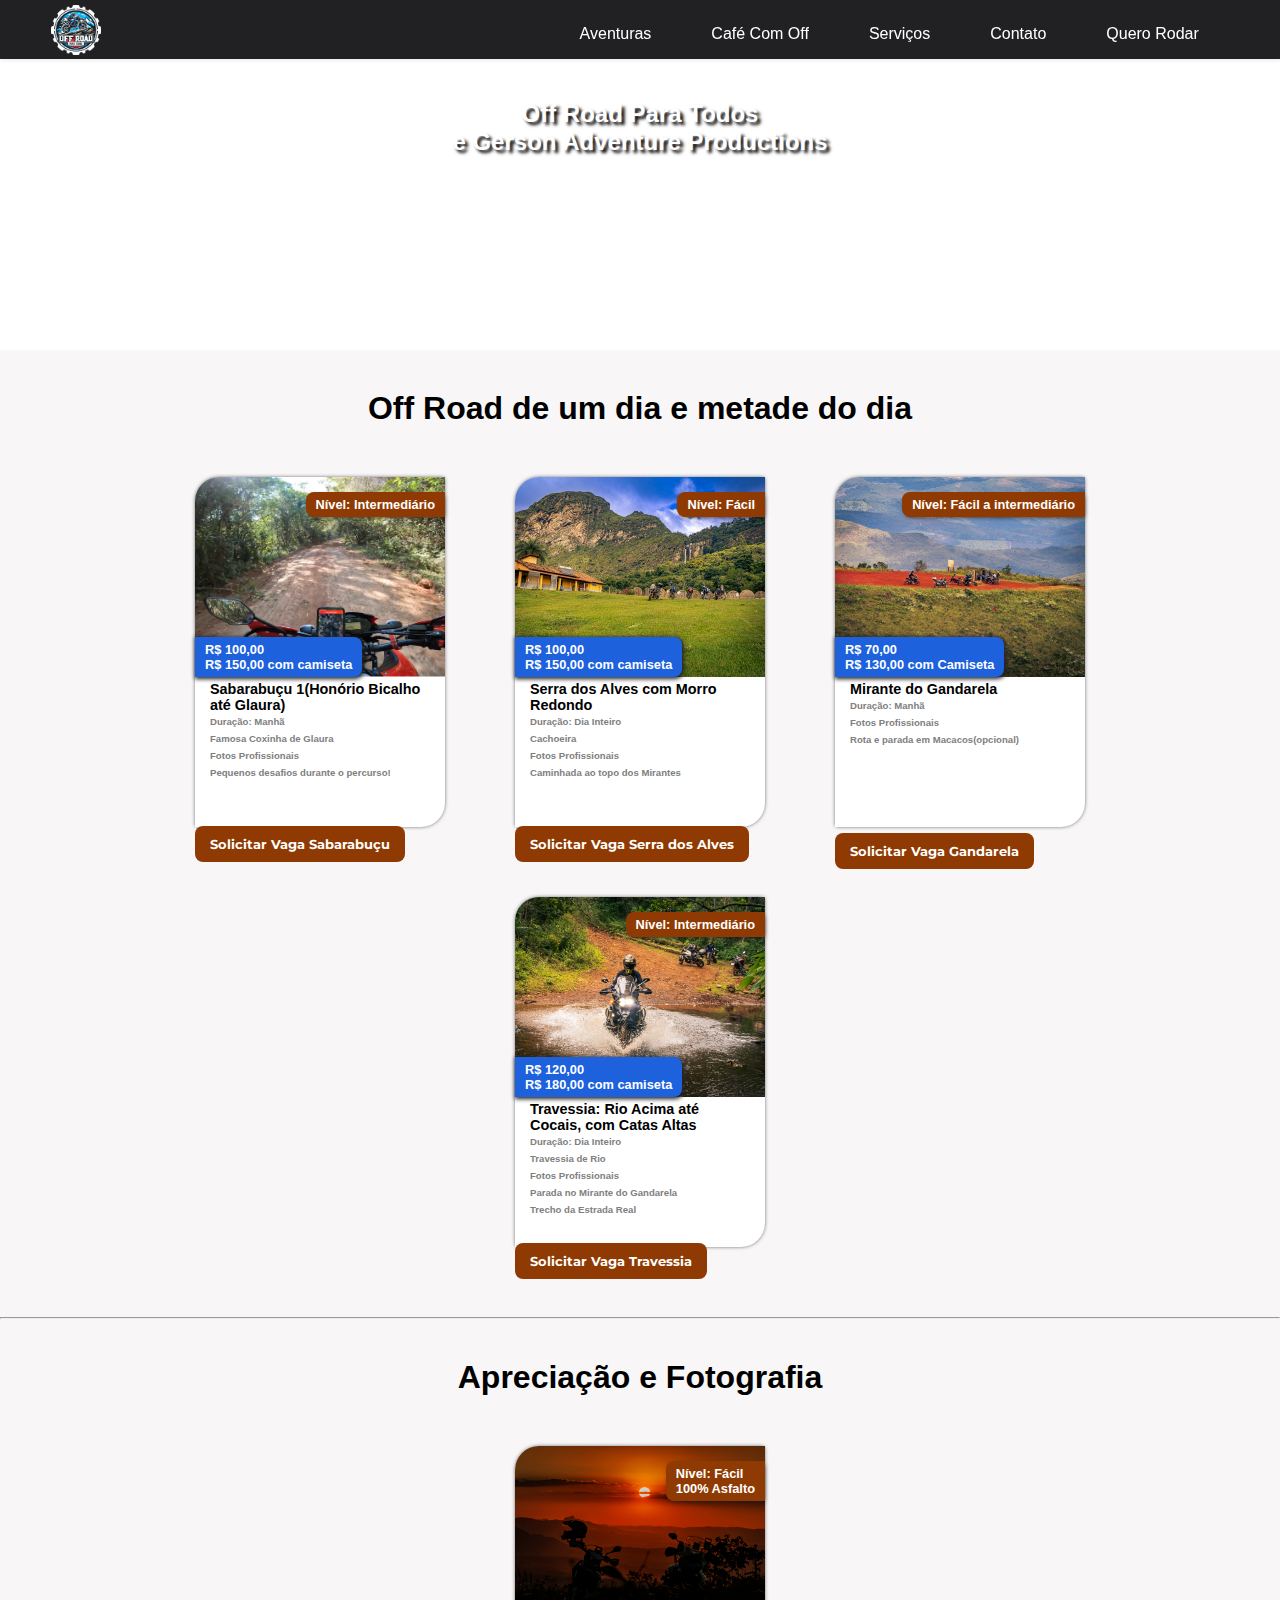
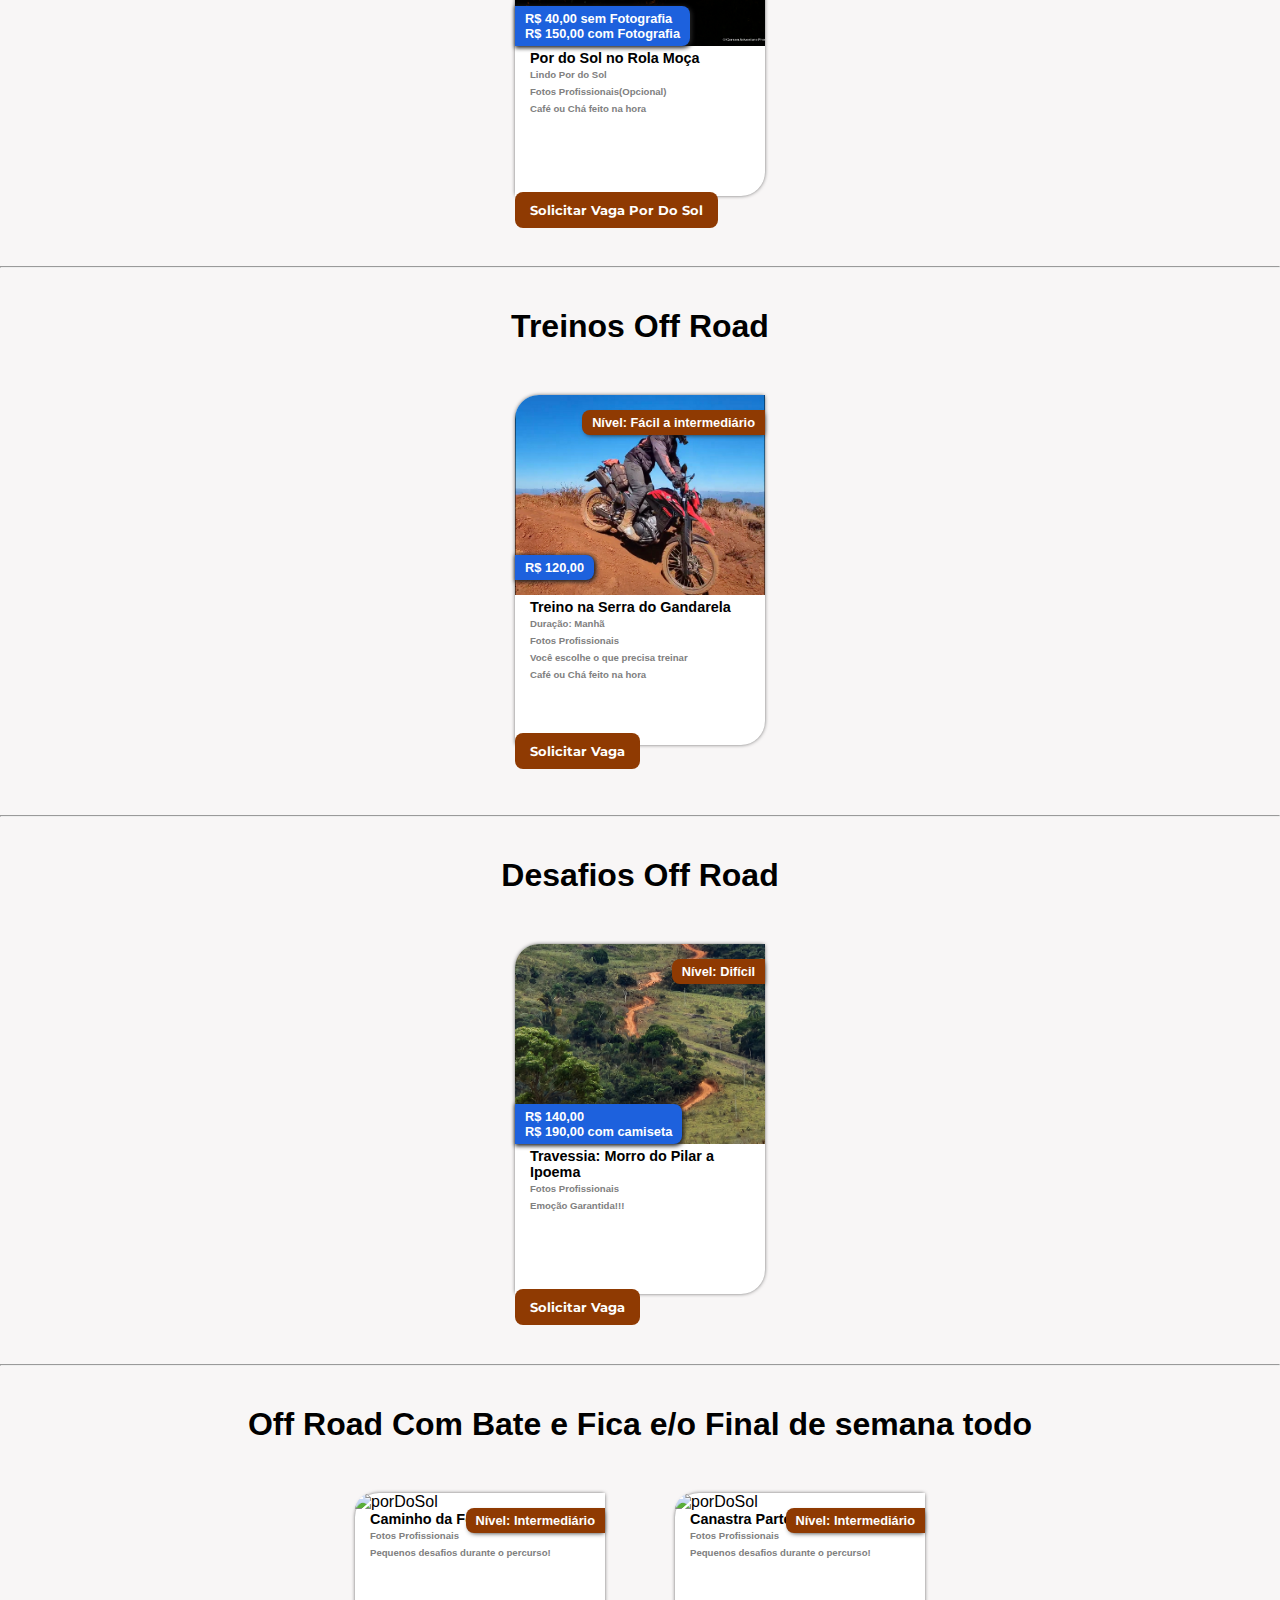
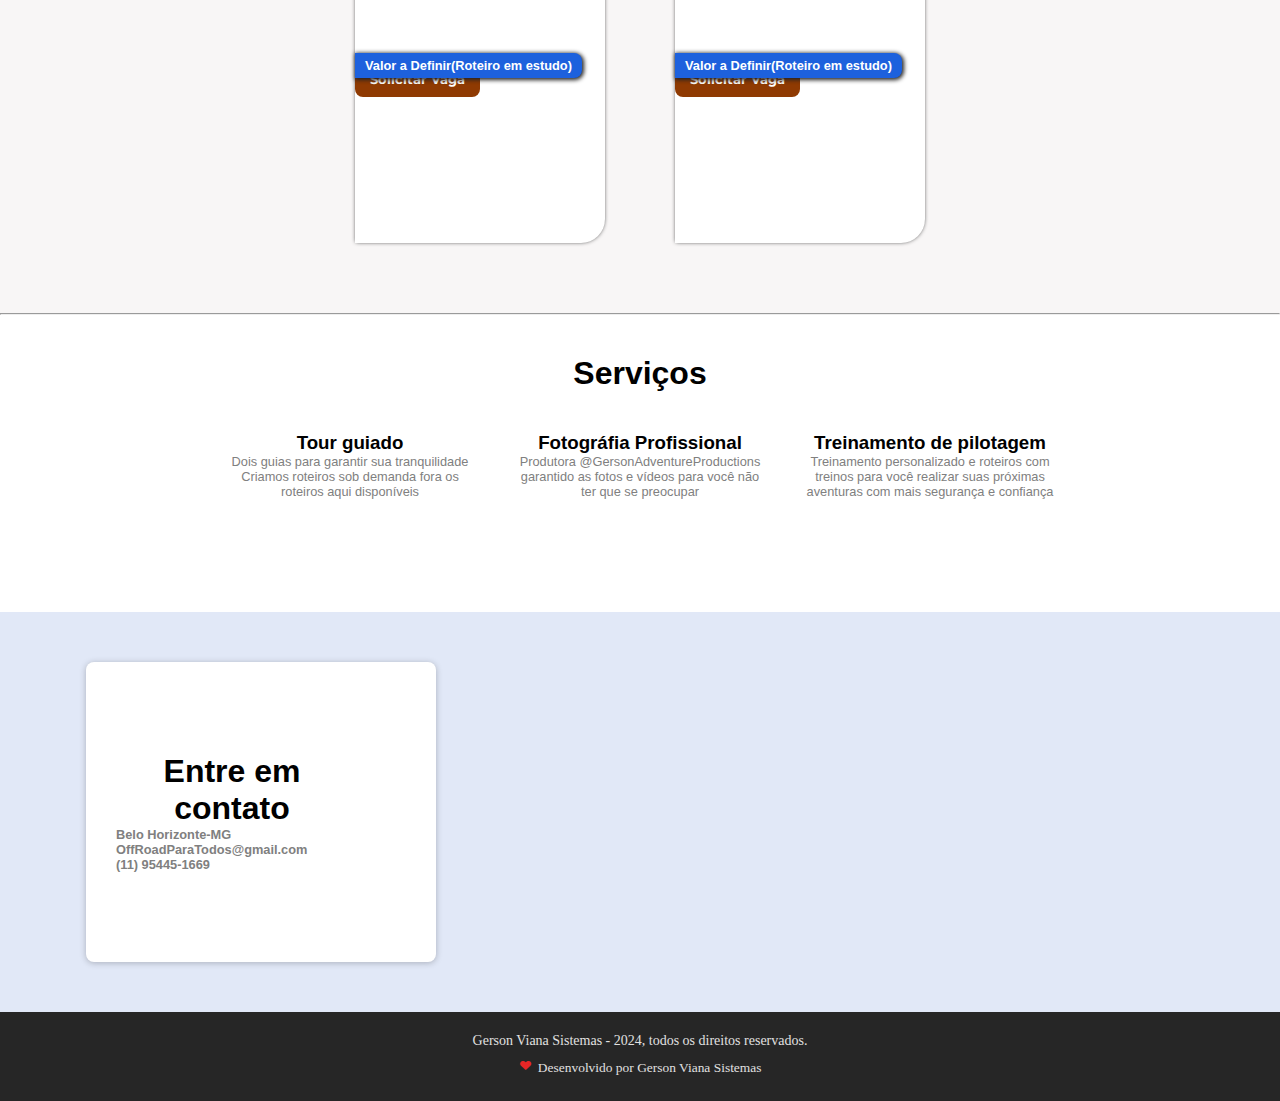
==== commit d8ed7b2c: "alterações e correções" ====
--- a/index.html
+++ b/index.html
@@ -44,6 +44,7 @@
           <li><a href="cafecomoff.html">Café Com Off</a></li>
           <li><a href="#servicos">Serviços</a></li>
           <li><a href="#contato">Contato</a></li>
+          <li><a href="form.html">Quero Rodar</a></li>
         </ul>
       </div>
     </header>
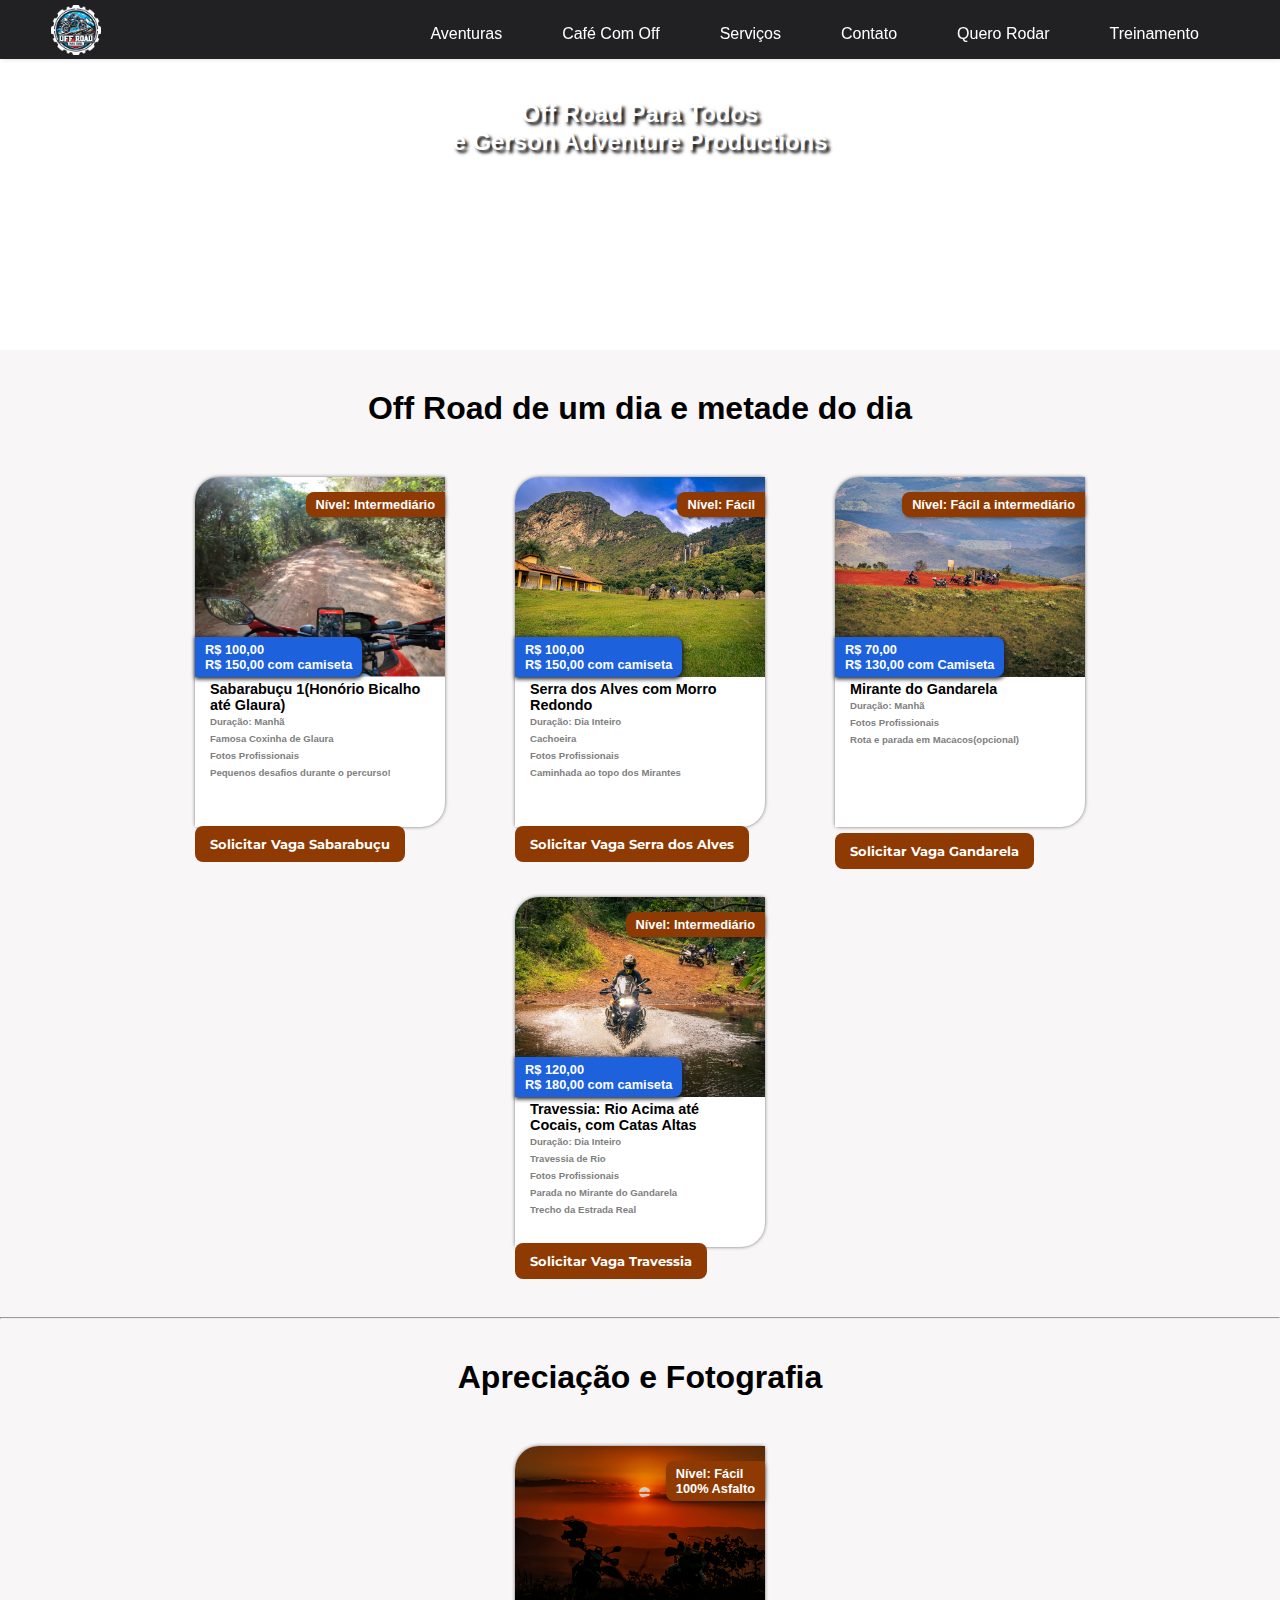
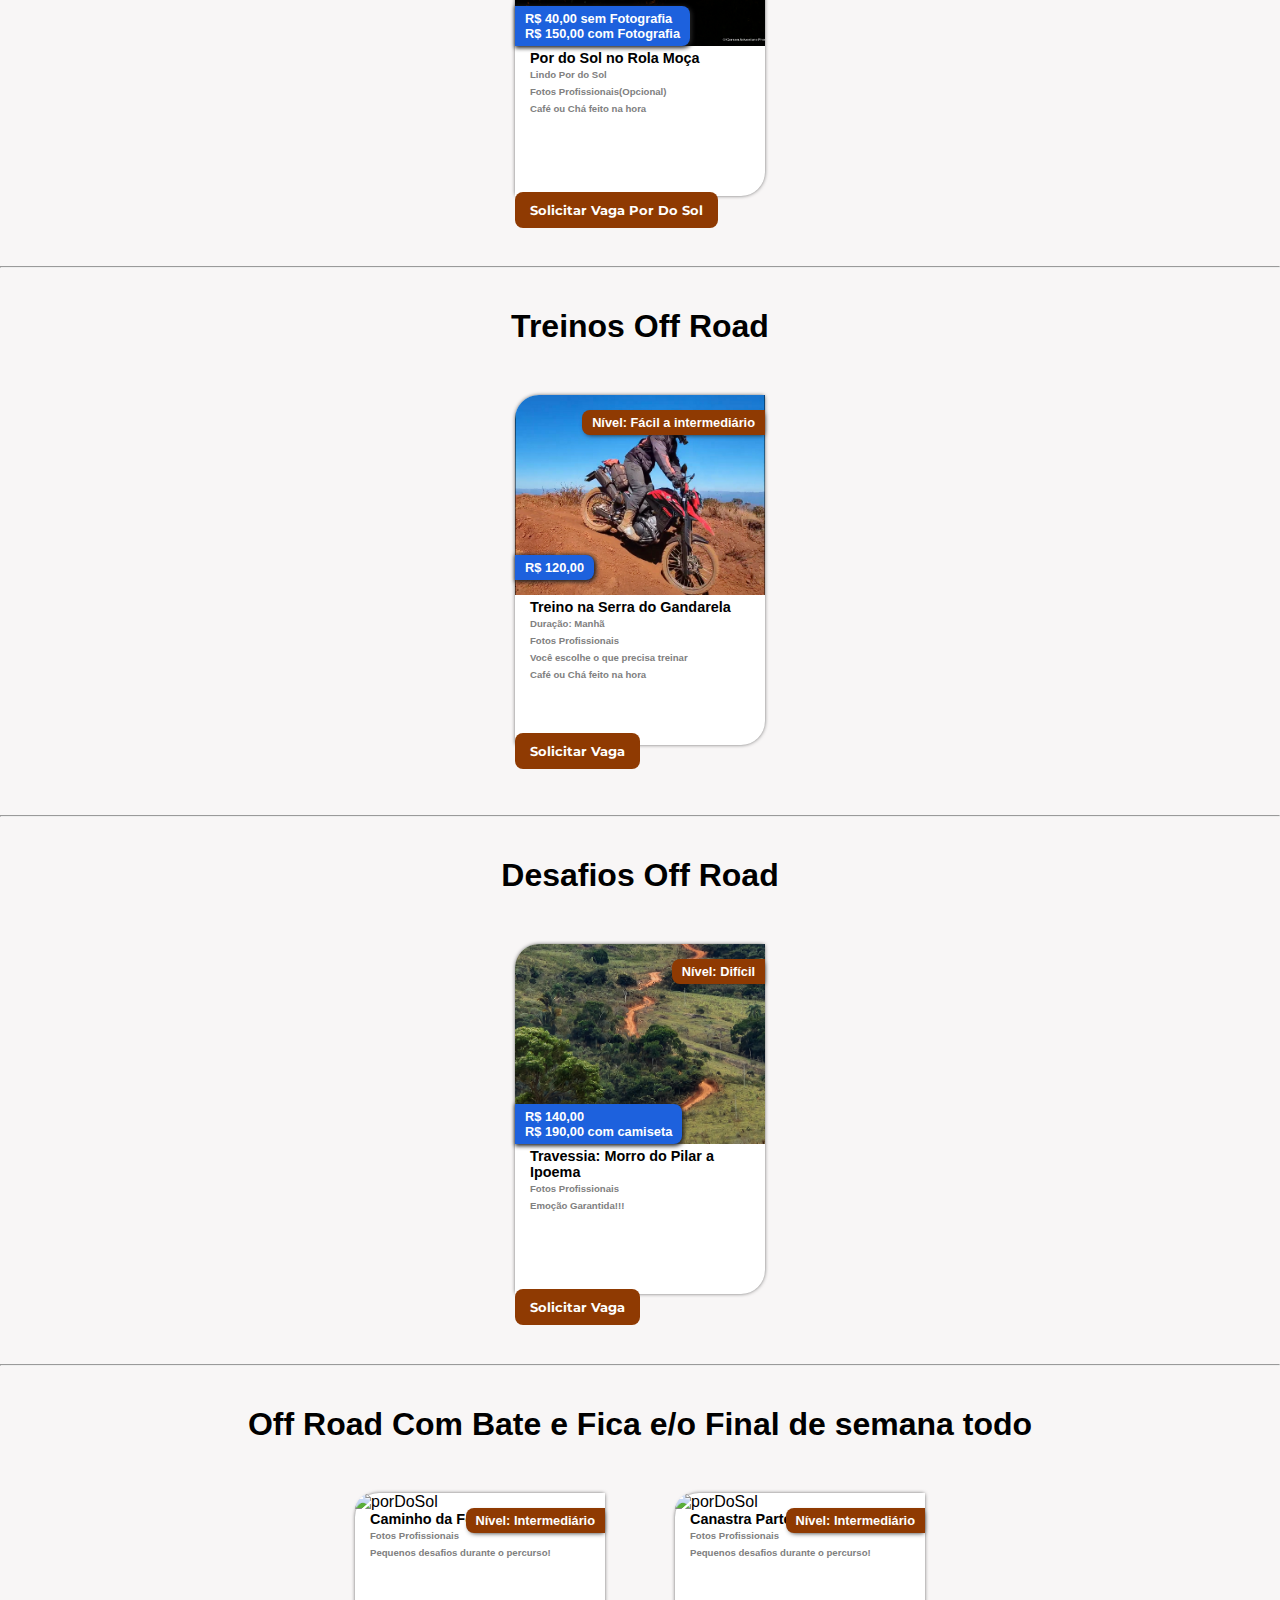
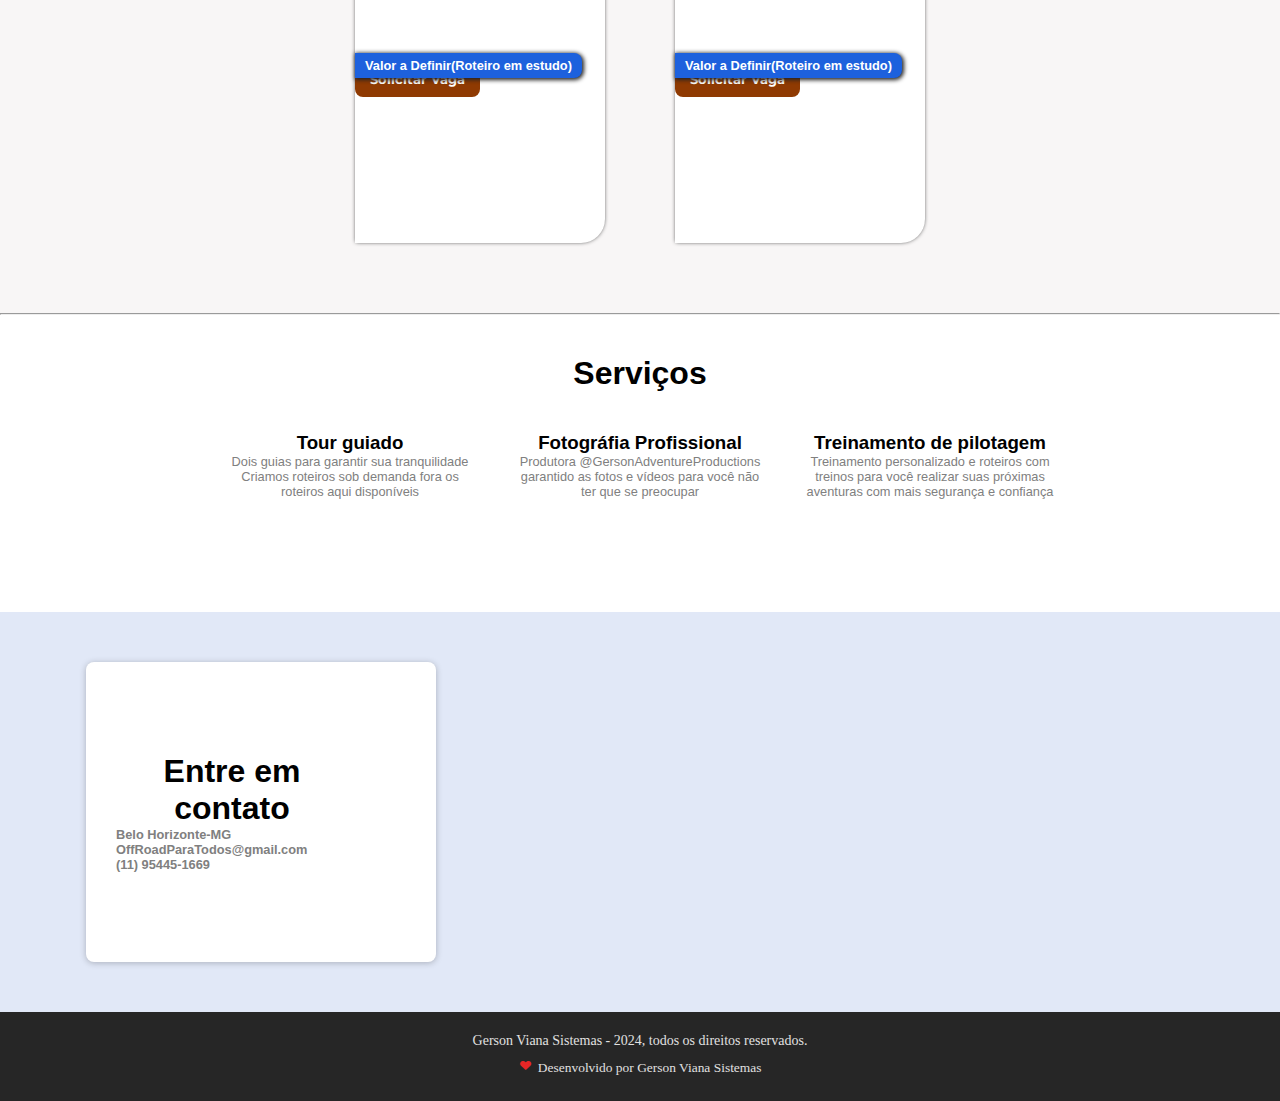
==== commit 6ae5f5db: "atualizações treinamento e mentoria" ====
--- a/index.html
+++ b/index.html
@@ -45,6 +45,7 @@
           <li><a href="#servicos">Serviços</a></li>
           <li><a href="#contato">Contato</a></li>
           <li><a href="form.html">Quero Rodar</a></li>
+          <li><a href="mentoriaoffroad.html">Treinamento</a></li>
         </ul>
       </div>
     </header>
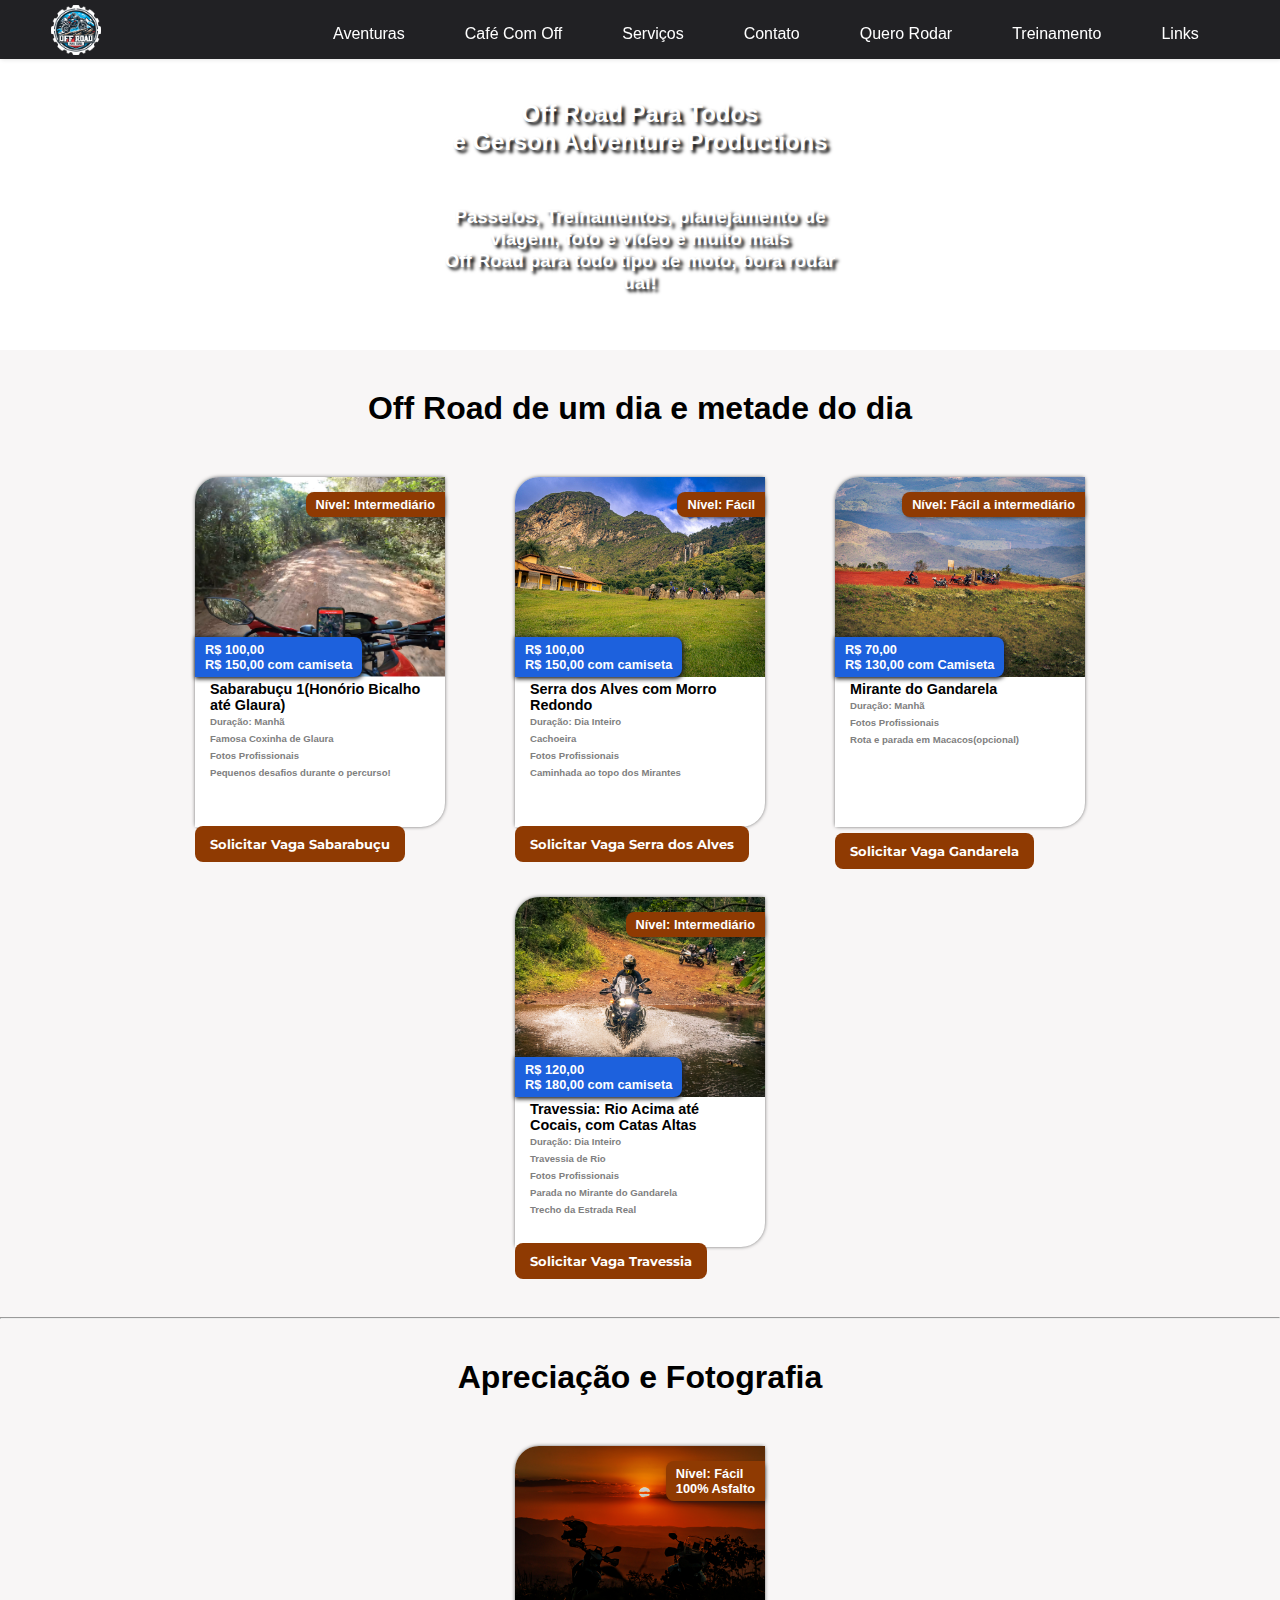
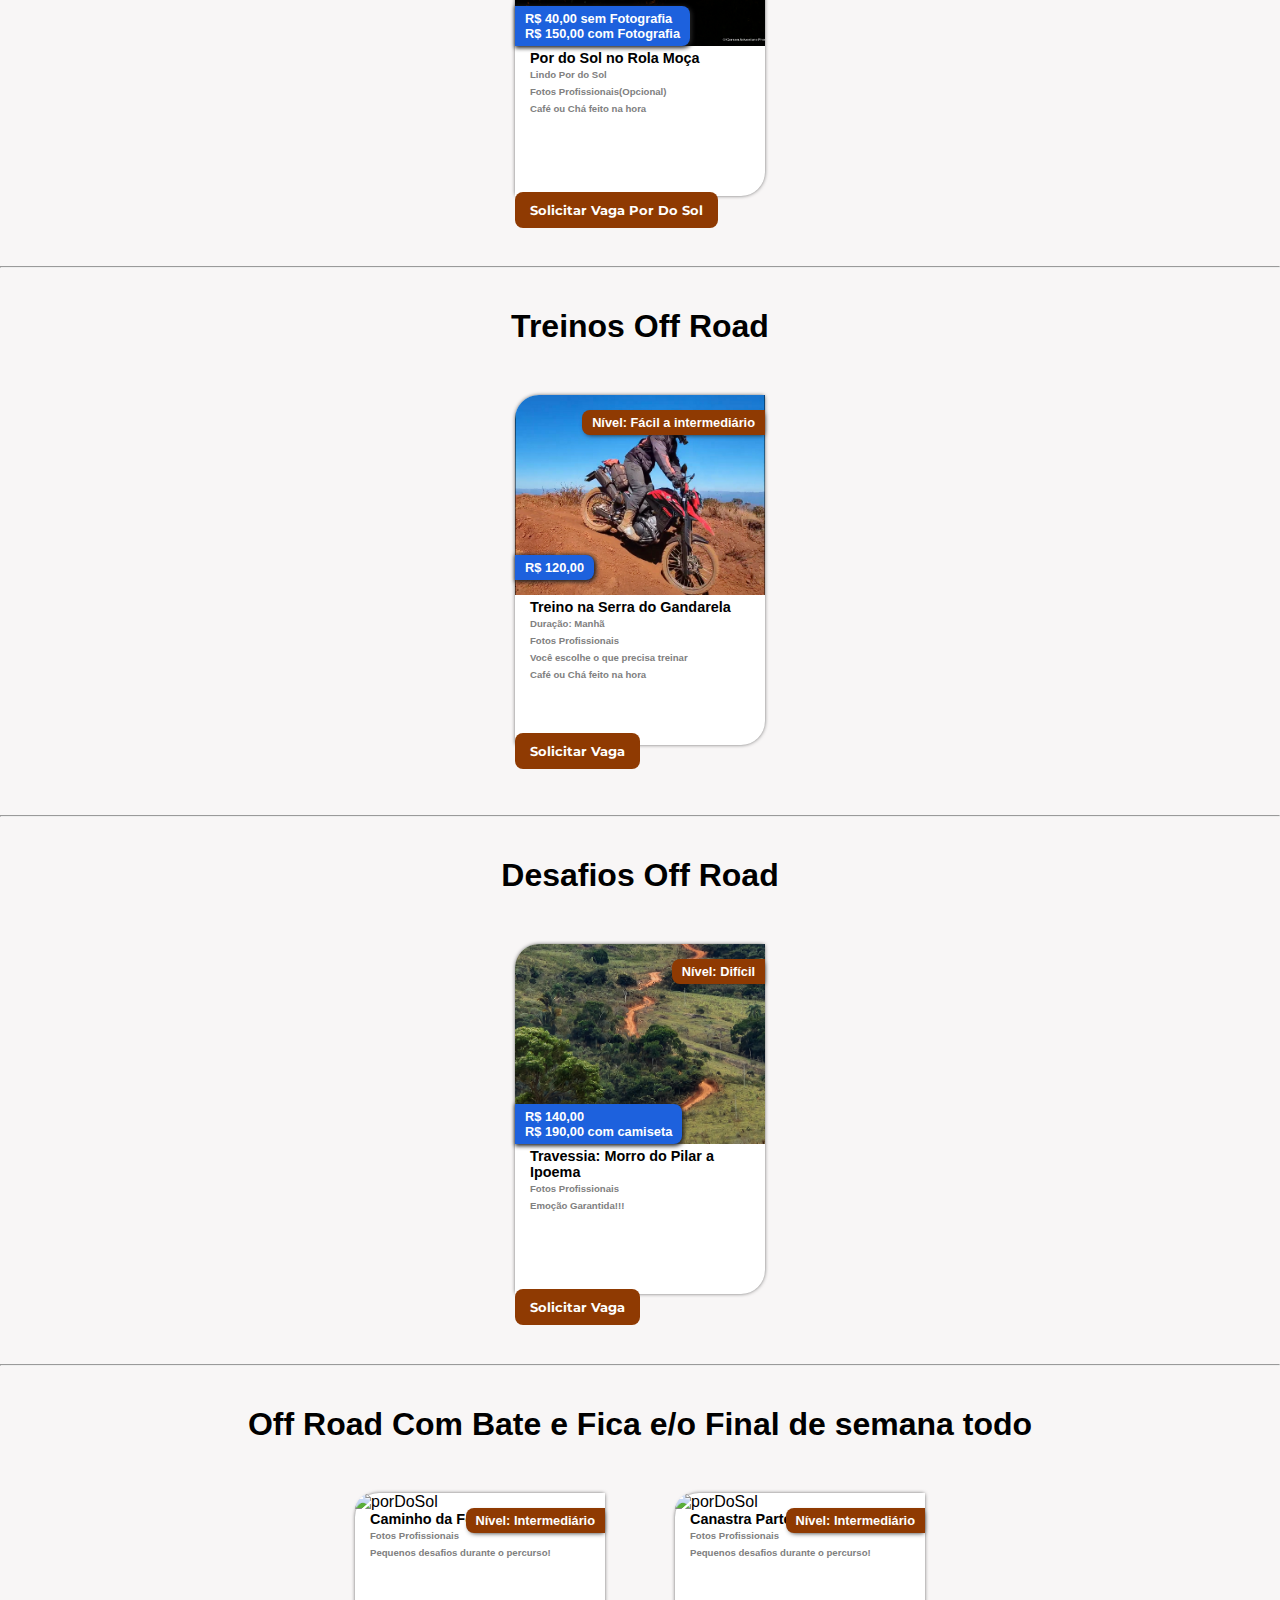
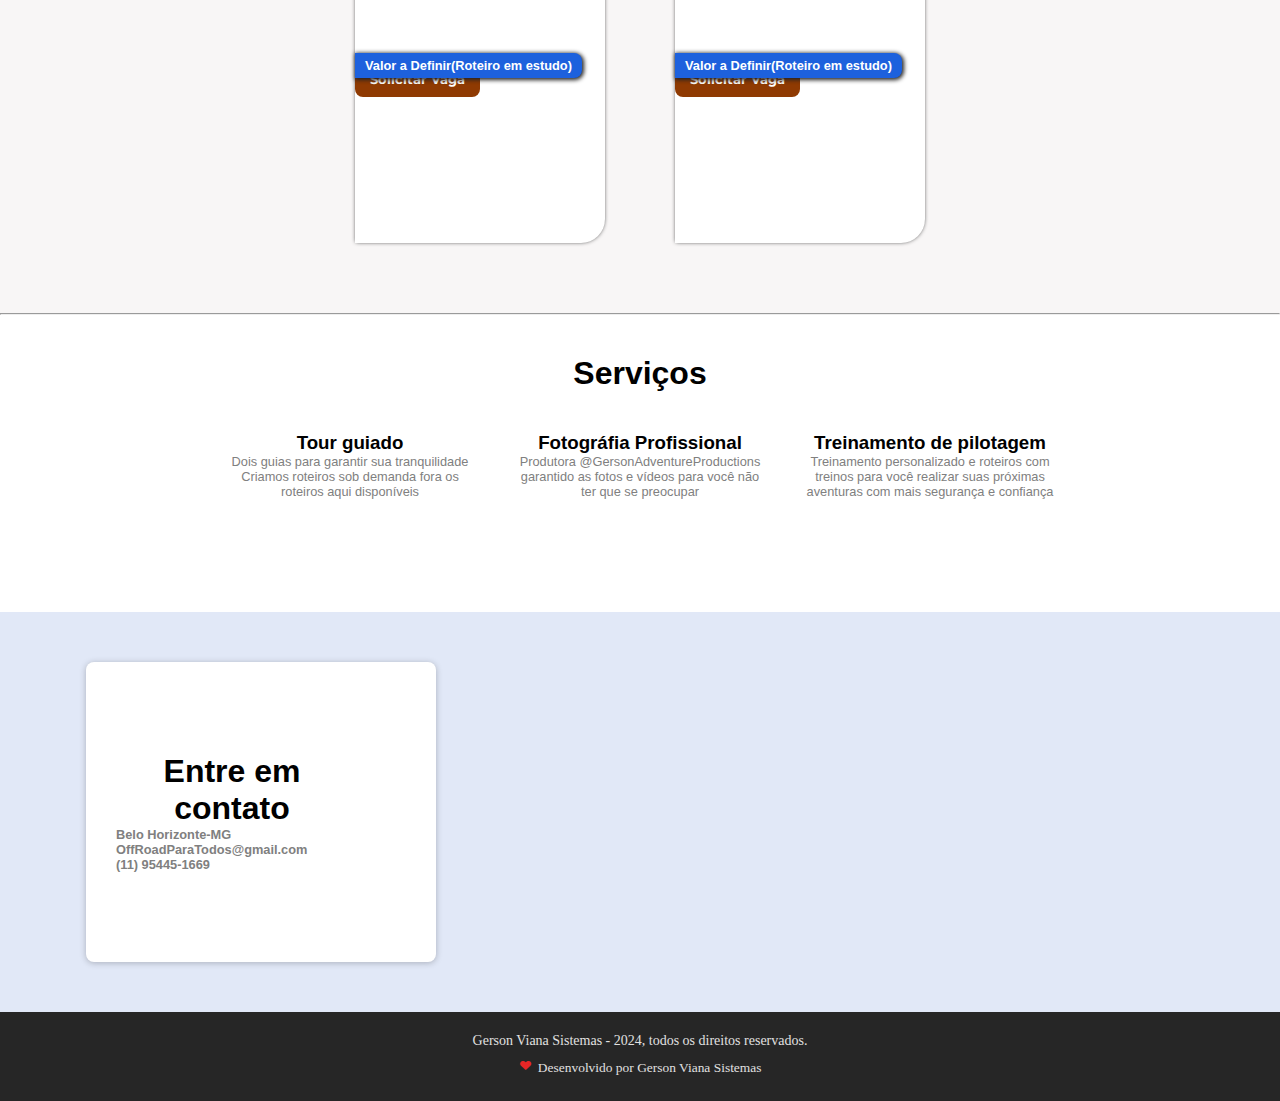
==== commit 12267cbc: "atualização foto de capa" ====
--- a/index.html
+++ b/index.html
@@ -3,7 +3,7 @@
 <style>
    .fotoCapa {
   height: 350px;
-  background: no-repeat center/cover url('styles/GER_5559.jpg') ;
+  background: no-repeat center/cover url('lugares/index.jpg') ;
 } 
 .botao-1 {
   margin-top: 120px;
@@ -46,6 +46,7 @@
           <li><a href="#contato">Contato</a></li>
           <li><a href="form.html">Quero Rodar</a></li>
           <li><a href="mentoriaoffroad.html">Treinamento</a></li>
+          <li><a href="https://linktr.ee/offroadparatodos">Links</a></li>
         </ul>
       </div>
     </header>
@@ -57,7 +58,12 @@
         <h2>Off Road Para Todos</h2>
         <h2>e Gerson Adventure Productions</h2>
       </div>
+      <div class="header-content" style="align-content: baseline;">
+        <h3>Passeios, Treinamentos, planejamento de viagem, foto e vídeo e muito mais</h3>
+          <h3>Off Road para todo tipo de moto, bora rodar uai!</h3>
+      </div>
     </section>
+    
   </div>
 <!-- Off Road Bate e Volta -->
   <section id="pacotes" class="pacotes">
--- a/styles/style.css
+++ b/styles/style.css
@@ -6,13 +6,13 @@
 }
 
 .header-content {
-  color: #fff;
+  color: #ffffff;
   font-weight: bold;
   max-width: 400px;
   margin: 50px auto;
   text-align: center;
   animation: ease text-move 2s forwards;
-  text-shadow: black 0.2em 0.2em 0.2em;
+  text-shadow: rgb(0, 0, 0) 0.2em 0.2em 0.2em;
 }
 
 body {
@@ -55,6 +55,7 @@
   flex-direction: column;
   background: #212124;
 }
+
 .header {
   background-color: #212124;
   box-shadow: 1px 1px 4px 0 rgba(0,0,0,.1);
@@ -134,7 +135,7 @@
   display: none;
 }
 .header .mobile-btn:checked ~ .nav {
-  max-height: 240px;
+  max-height: 300px;
 }
 .header .mobile-btn:checked ~ .mobile-icon .hamburguer {
   background: transparent;
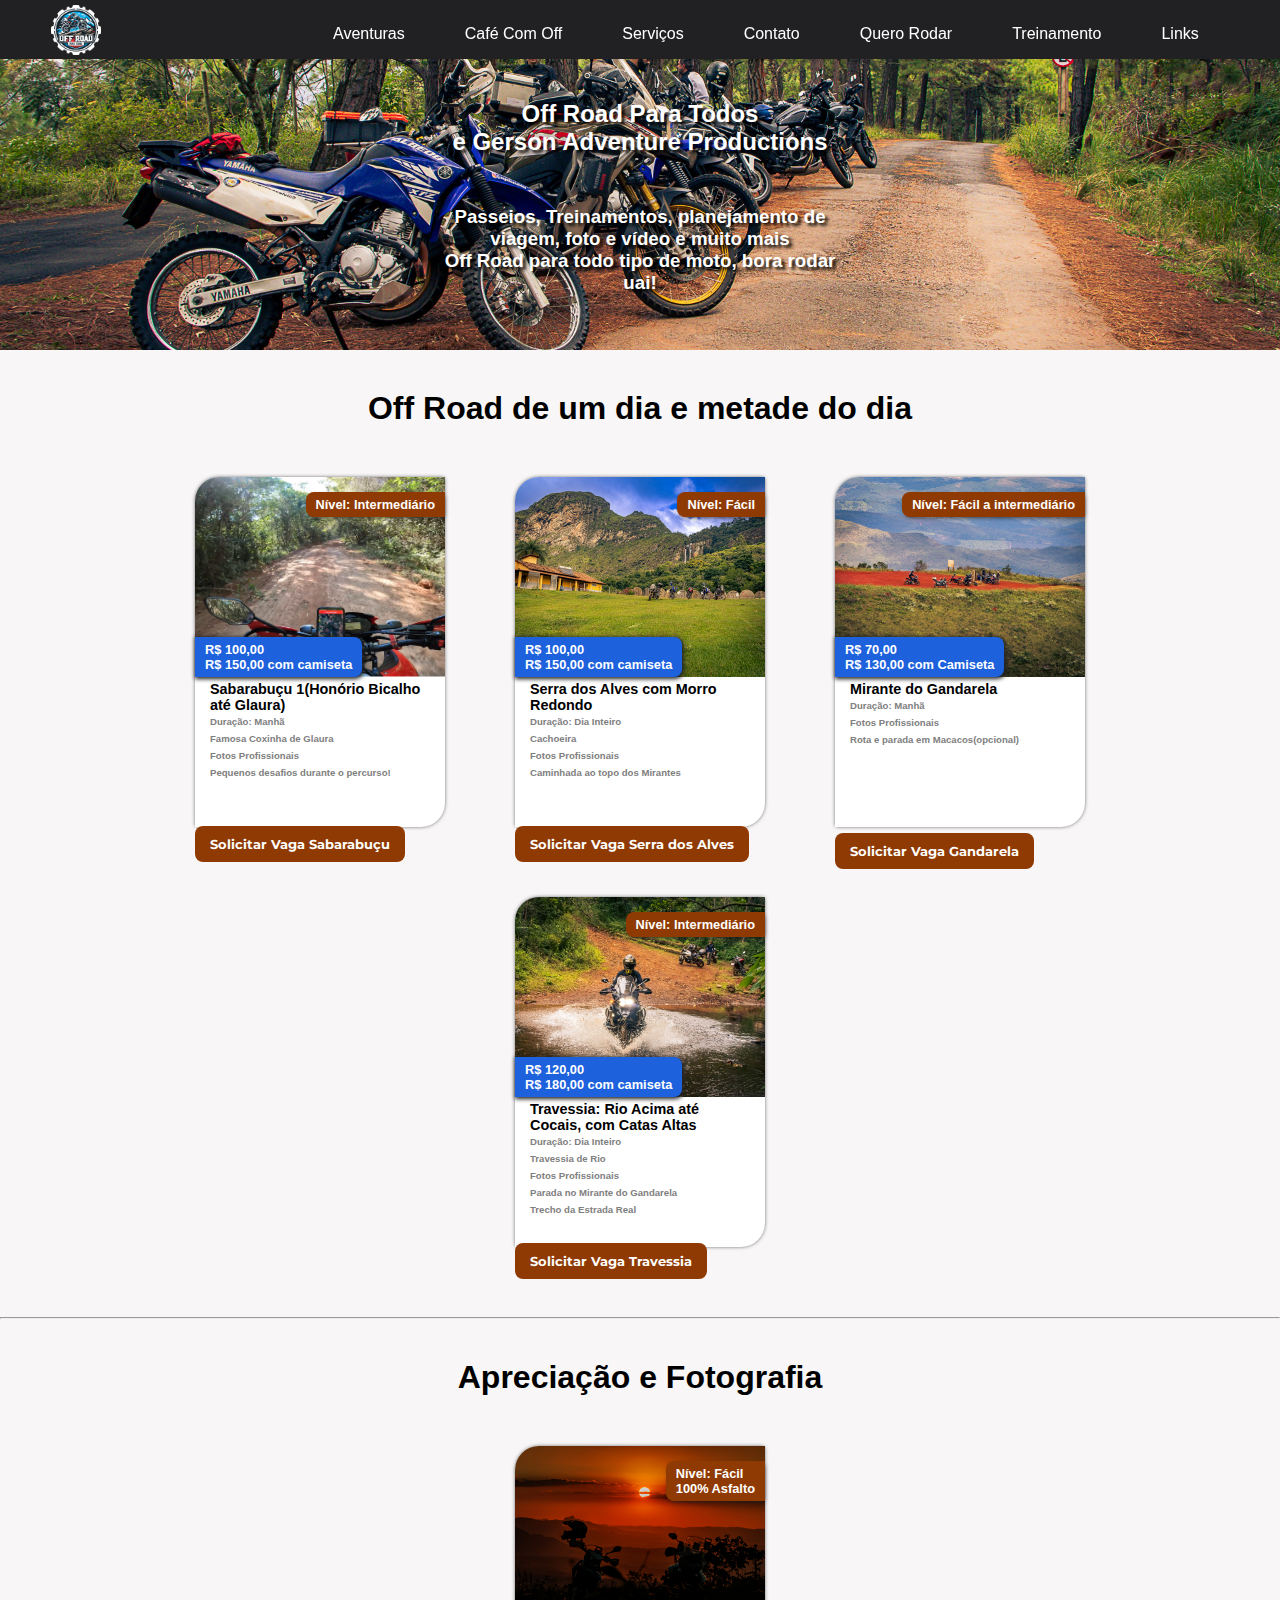
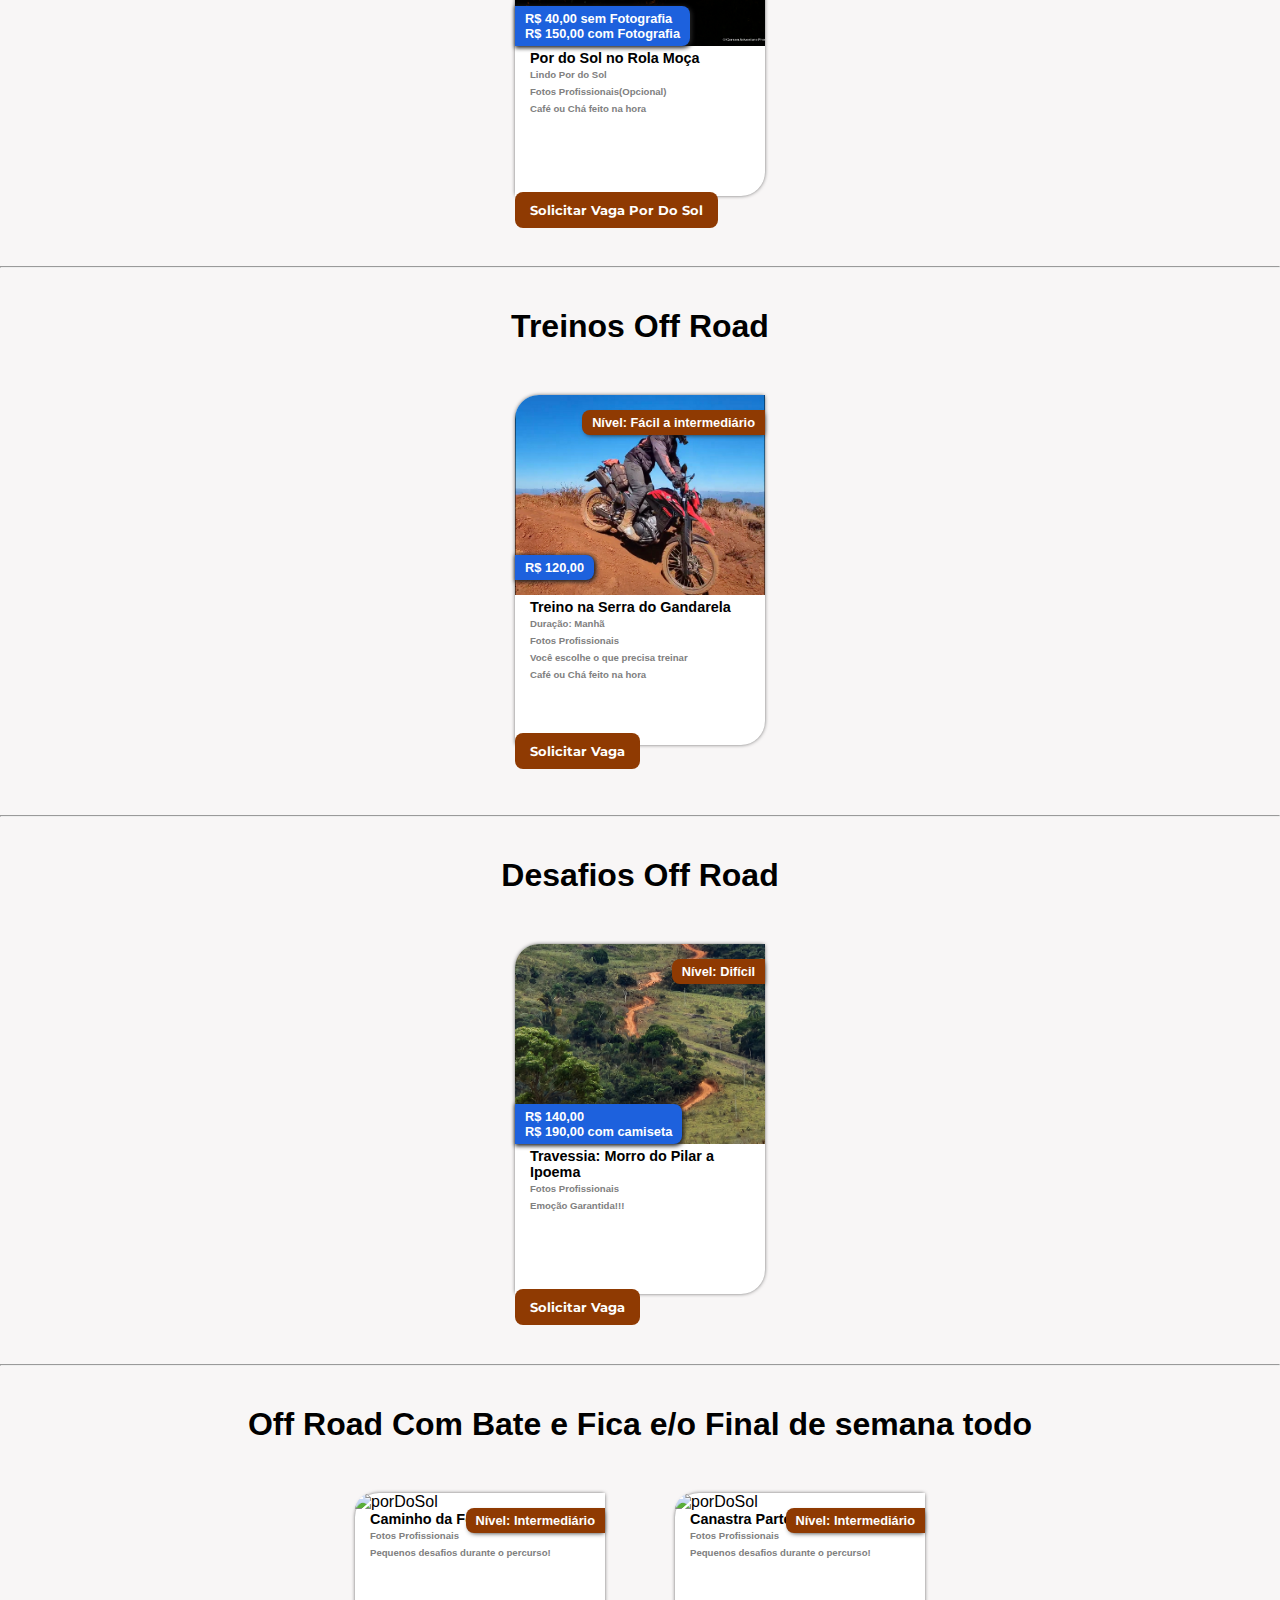
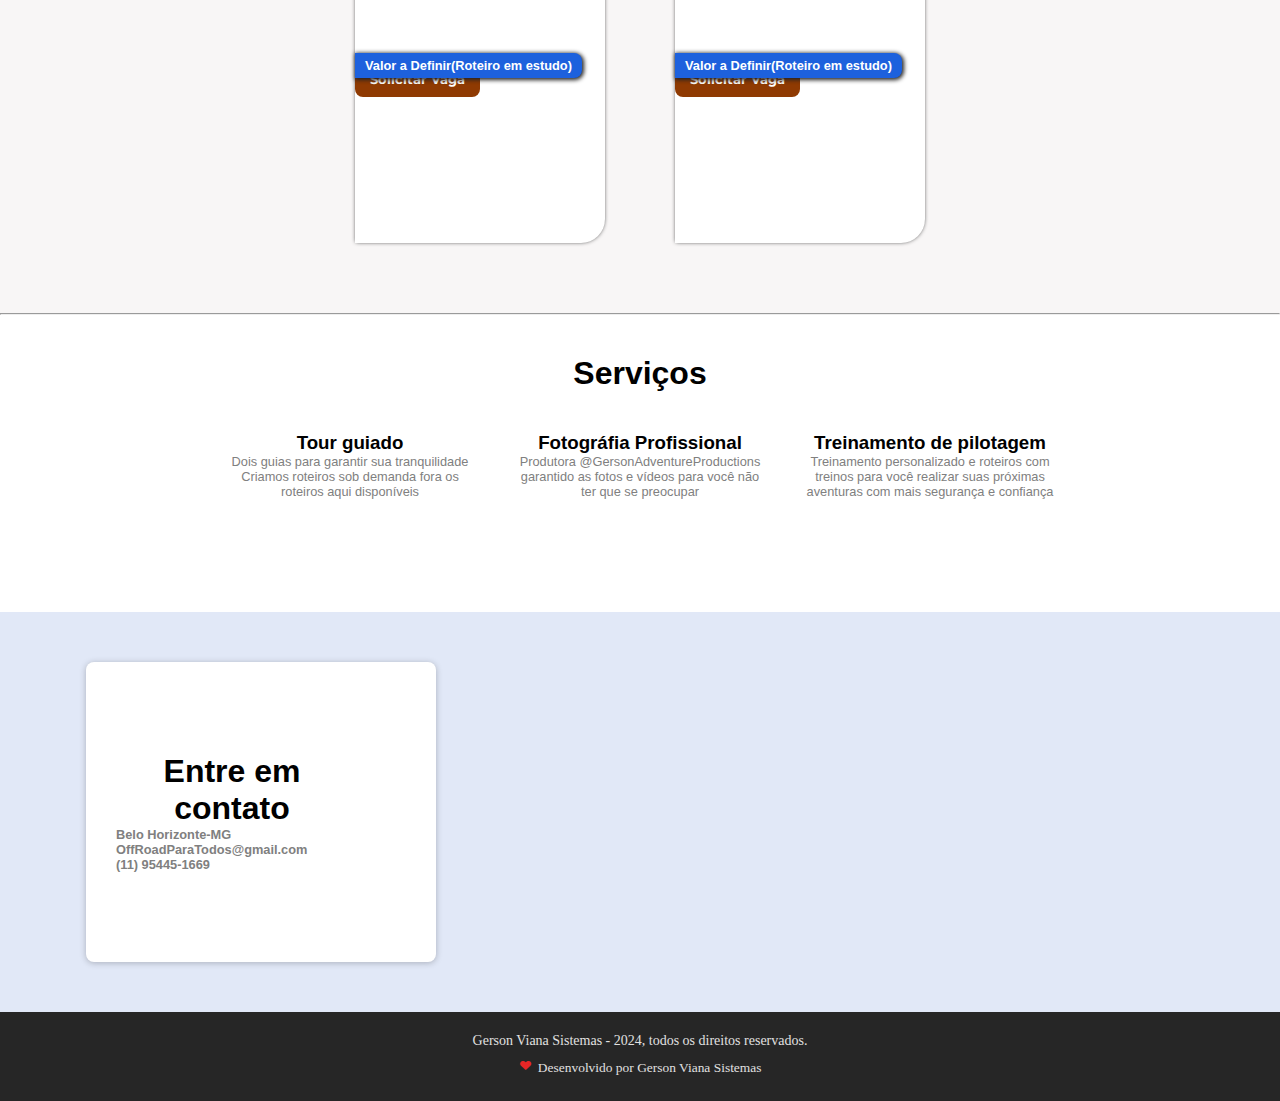
==== commit b2a07e67: "atualização" ====
--- a/index.html
+++ b/index.html
@@ -3,7 +3,7 @@
 <style>
    .fotoCapa {
   height: 350px;
-  background: no-repeat center/cover url('lugares/index.jpg') ;
+  background: no-repeat center/cover url('locais/index1.jpg') ;
 } 
 .botao-1 {
   margin-top: 120px;
@@ -63,7 +63,6 @@
           <h3>Off Road para todo tipo de moto, bora rodar uai!</h3>
       </div>
     </section>
-    
   </div>
 <!-- Off Road Bate e Volta -->
   <section id="pacotes" class="pacotes">
@@ -79,7 +78,7 @@
             <p>R$ 100,00</p>
             <p>R$ 150,00 com camiseta </p>
           </div>
-          <img class="card-image" src="Lugares/sabarabuçu2.png" alt="sabarabucu1">
+          <img class="card-image" src="locais/sabarabuçu2.png" alt="sabarabucu1">
           <div class="card-content">
              <h1>Sabarabuçu 1(Honório Bicalho até Glaura)</h1>
             <ul>
@@ -104,7 +103,7 @@
           <p>R$ 100,00</p>
           <p>R$ 150,00 com camiseta </p>
         </div>
-        <img class="card-image" src="Lugares/SerraAlves.jpg" alt="SerraAlves">
+        <img class="card-image" src="locais/SerraAlves.jpg" alt="SerraAlves">
         <div class="card-content">
           <h1>Serra dos Alves com Morro Redondo</h1>
           <ul>
@@ -131,7 +130,7 @@
           <p>R$ 70,00</p>
           <p>R$ 130,00 com Camiseta</p>
         </div>
-        <img class="card-image" src="Lugares/mirantegandarela.jpg" alt="MiranteGandarela">
+        <img class="card-image" src="locais/mirantegandarela.jpg" alt="MiranteGandarela">
         <div class="card-content">
            <h1>Mirante do Gandarela</h1>
           <ul>
@@ -155,7 +154,7 @@
                   <p>R$ 120,00</p>
                   <p>R$ 180,00 com camiseta</p>
                 </div>
-                <img class="card-image" src="Lugares/travessiaCocais.jpg" alt="TravessiaCocais">
+                <img class="card-image" src="locais/travessiaCocais.jpg" alt="TravessiaCocais">
                 <div class="card-content">
                   <h1>Travessia: Rio Acima até Cocais, com Catas Altas</h1>
                   <ul>
@@ -221,7 +220,7 @@
       <div class="card-tag card-tag-bottom">
         <p>R$ 120,00</p>
       </div>
-      <img class="card-image" src="Lugares/TreinoGandarela.png" alt="TreinoGandarela">
+      <img class="card-image" src="locais/TreinoGandarela.png" alt="TreinoGandarela">
       <div class="card-content">
          <h1>Treino na Serra do Gandarela</h1>
         <ul>
@@ -277,7 +276,7 @@
             <p>R$ 140,00</p>
             <p>R$ 190,00 com camiseta </p>
           </div>
-          <img class="card-image" src="Lugares/MorroPillar-Ipoema.jpg" alt="MorroPilarIpoema">
+          <img class="card-image" src="locais/MorroPillar-Ipoema.jpg" alt="MorroPilarIpoema">
           <div class="card-content">
             <h1>Travessia: Morro do Pilar a Ipoema
             </h1>
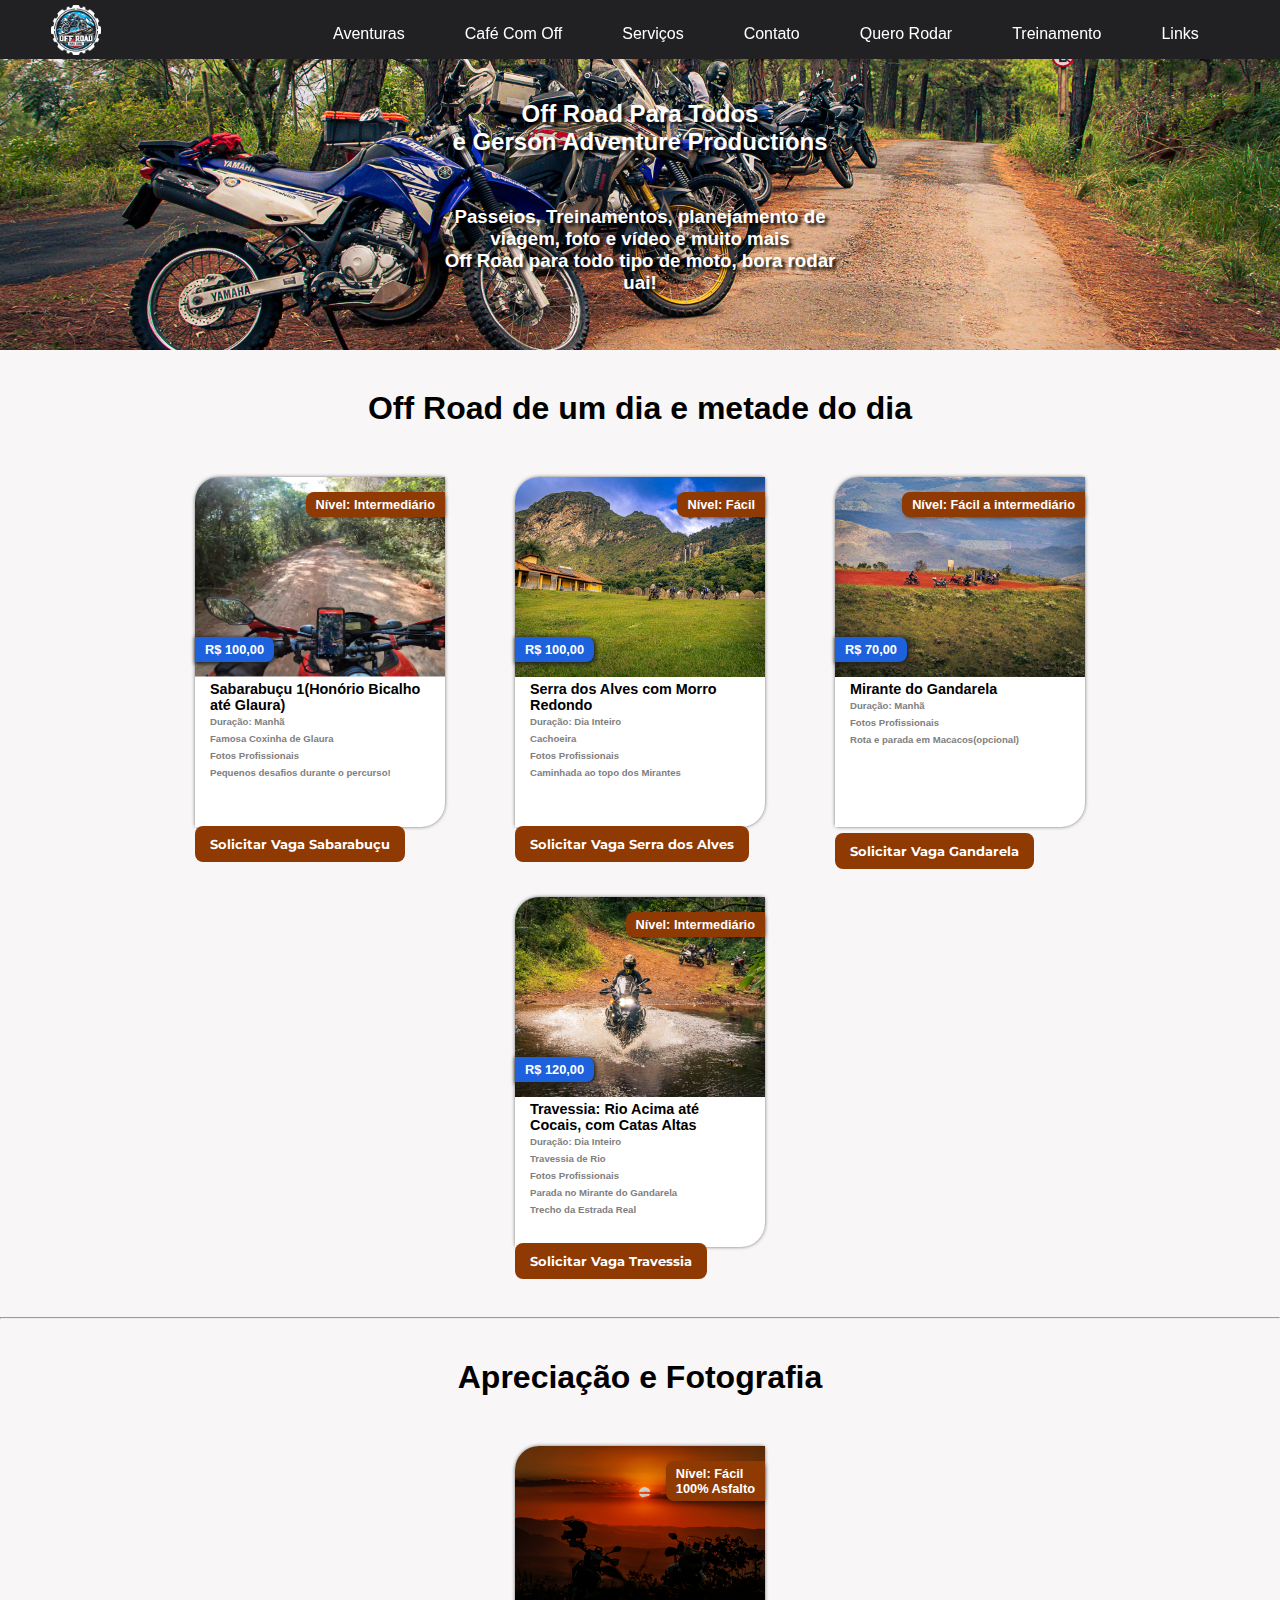
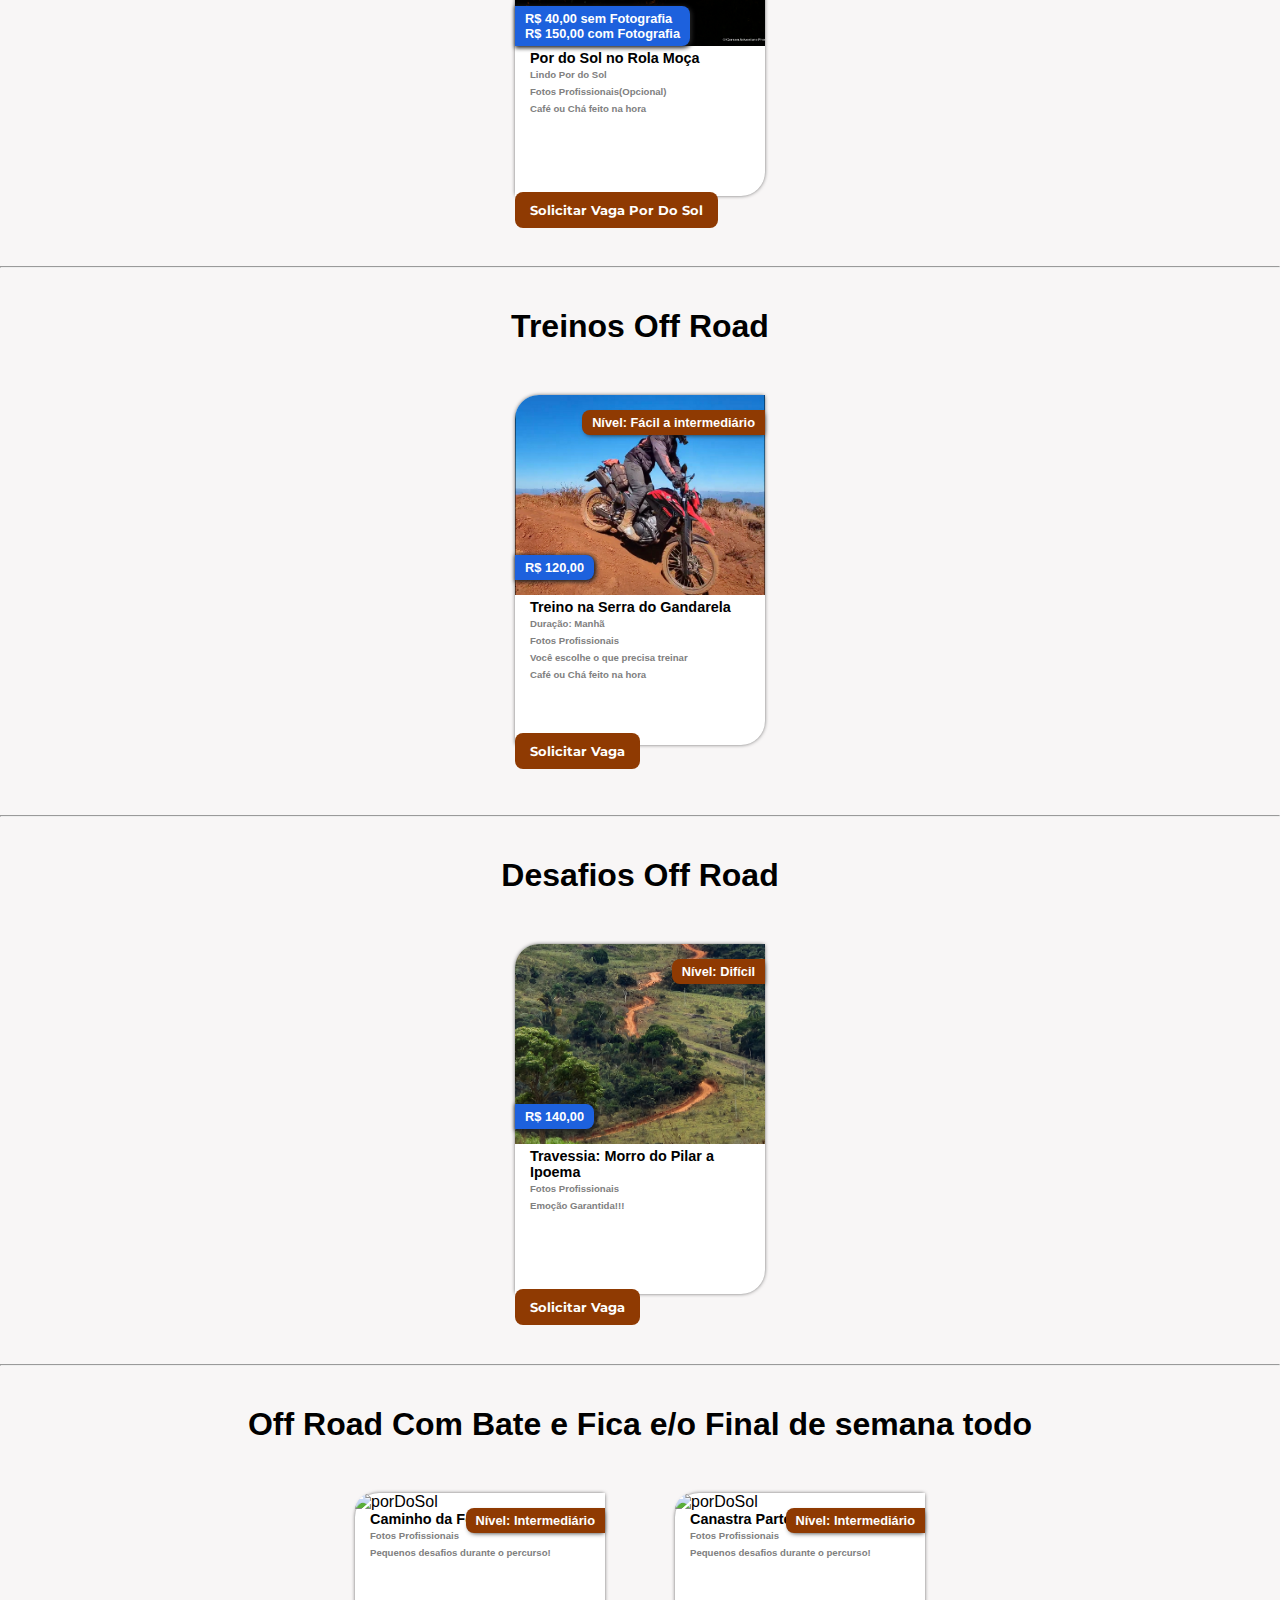
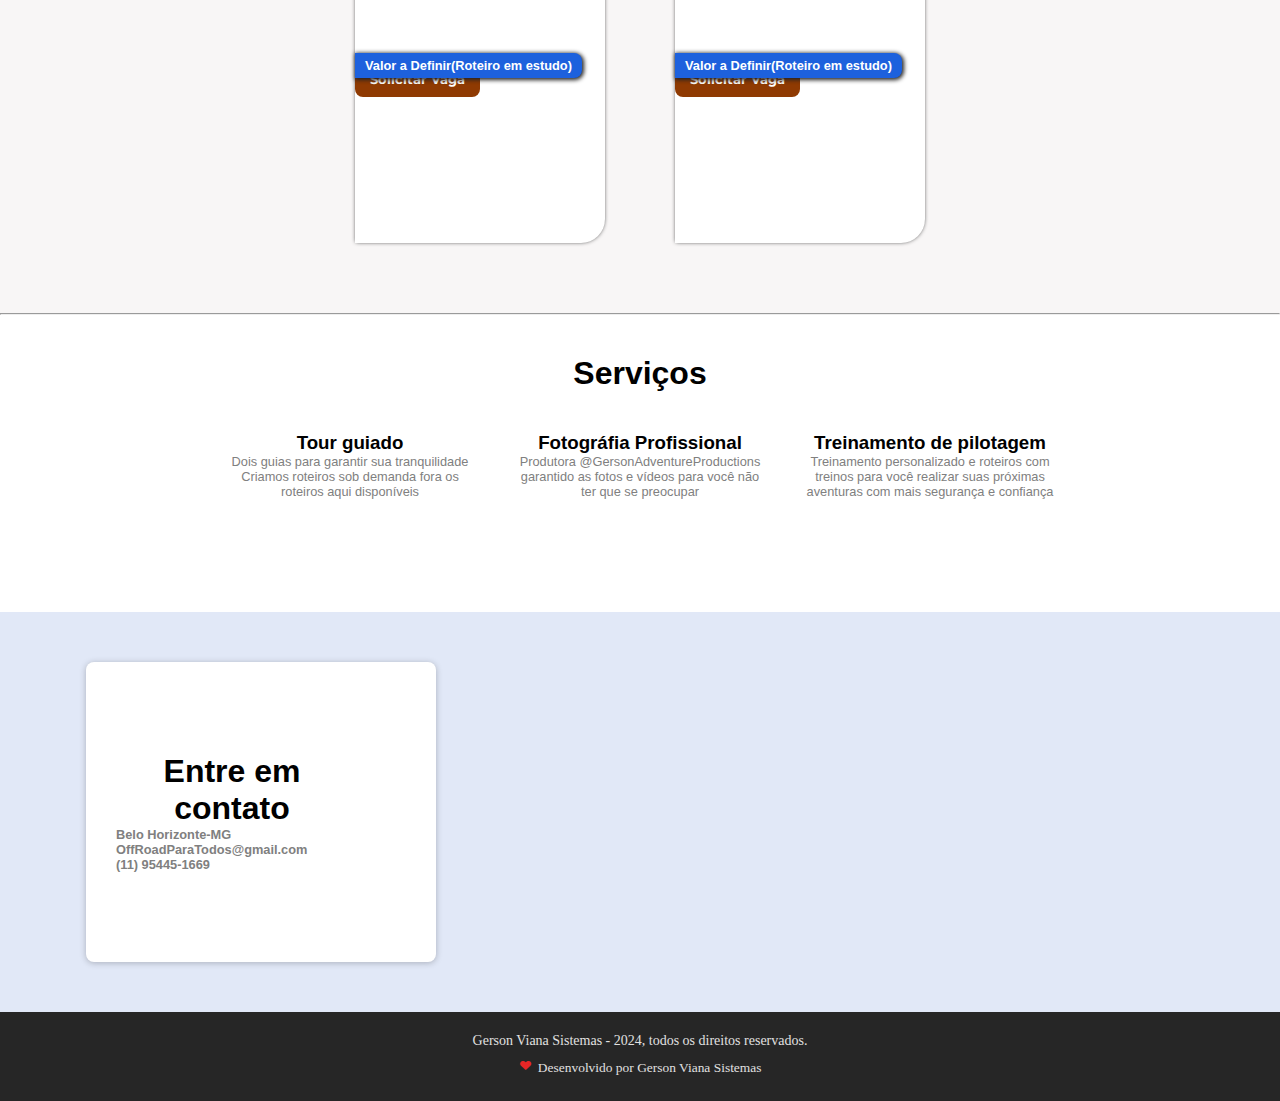
==== commit 5ee01ea3: "remoção dos valores de camiseta" ====
--- a/index.html
+++ b/index.html
@@ -76,7 +76,6 @@
           </div>
           <div class="card-tag card-tag-bottom">
             <p>R$ 100,00</p>
-            <p>R$ 150,00 com camiseta </p>
           </div>
           <img class="card-image" src="locais/sabarabuçu2.png" alt="sabarabucu1">
           <div class="card-content">
@@ -101,7 +100,6 @@
         </div>
         <div class="card-tag card-tag-bottom">
           <p>R$ 100,00</p>
-          <p>R$ 150,00 com camiseta </p>
         </div>
         <img class="card-image" src="locais/SerraAlves.jpg" alt="SerraAlves">
         <div class="card-content">
@@ -128,7 +126,6 @@
         </div>
         <div class="card-tag card-tag-bottom">
           <p>R$ 70,00</p>
-          <p>R$ 130,00 com Camiseta</p>
         </div>
         <img class="card-image" src="locais/mirantegandarela.jpg" alt="MiranteGandarela">
         <div class="card-content">
@@ -152,7 +149,6 @@
                 </div>
                 <div class="card-tag card-tag-bottom">
                   <p>R$ 120,00</p>
-                  <p>R$ 180,00 com camiseta</p>
                 </div>
                 <img class="card-image" src="locais/travessiaCocais.jpg" alt="TravessiaCocais">
                 <div class="card-content">
@@ -274,7 +270,6 @@
           </div>
           <div class="card-tag card-tag-bottom">
             <p>R$ 140,00</p>
-            <p>R$ 190,00 com camiseta </p>
           </div>
           <img class="card-image" src="locais/MorroPillar-Ipoema.jpg" alt="MorroPilarIpoema">
           <div class="card-content">
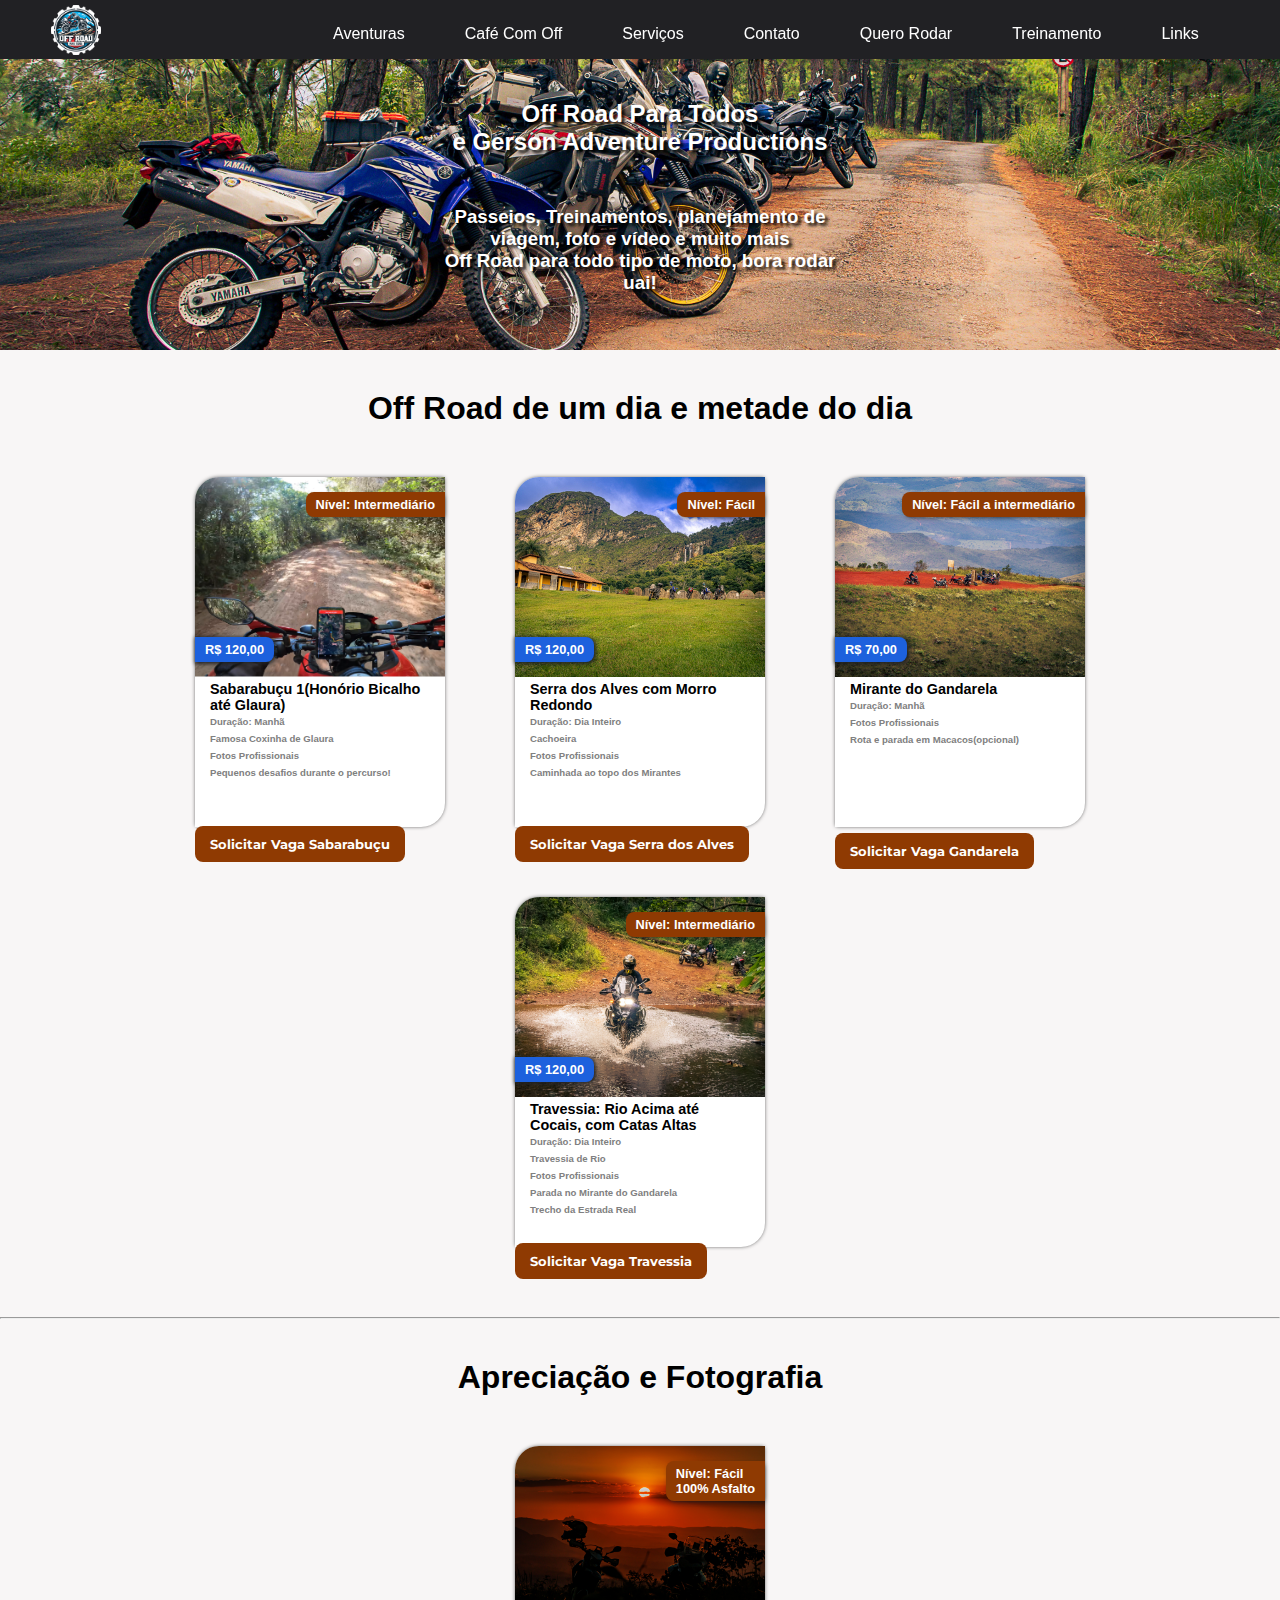
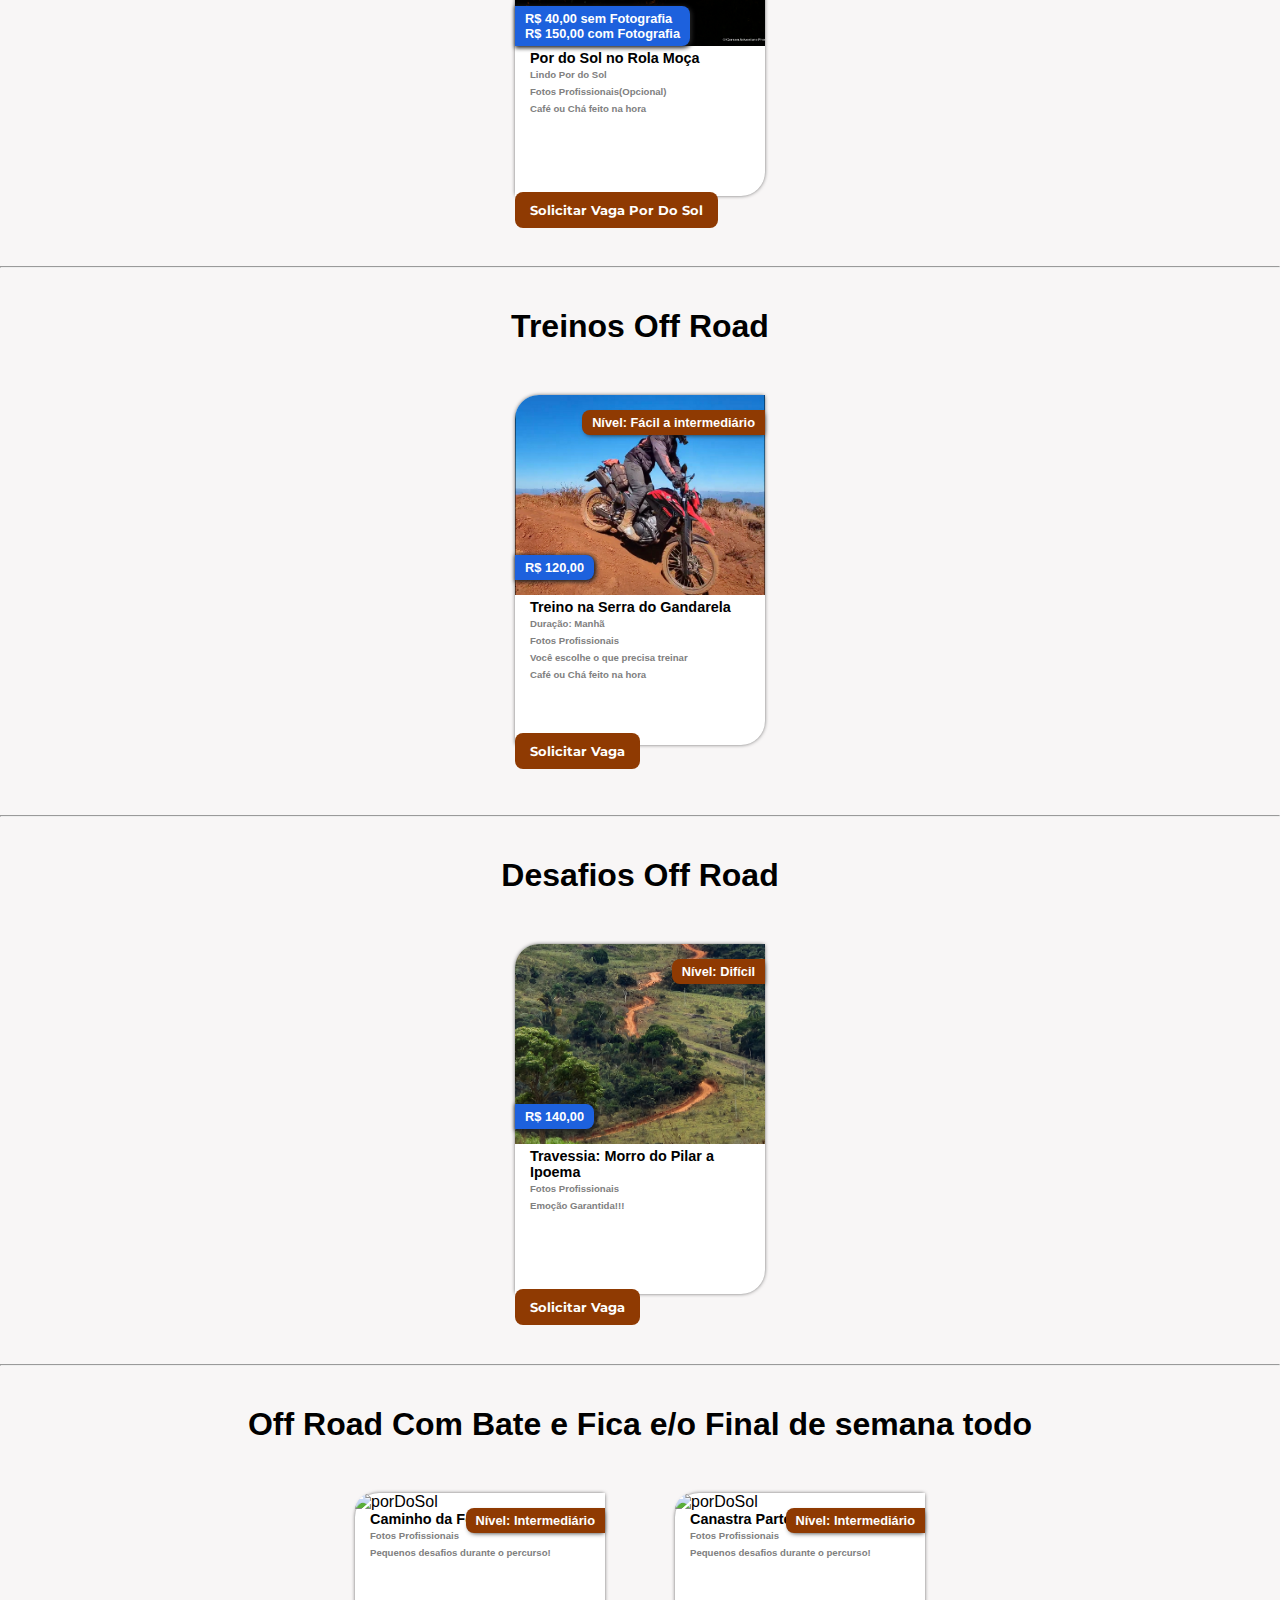
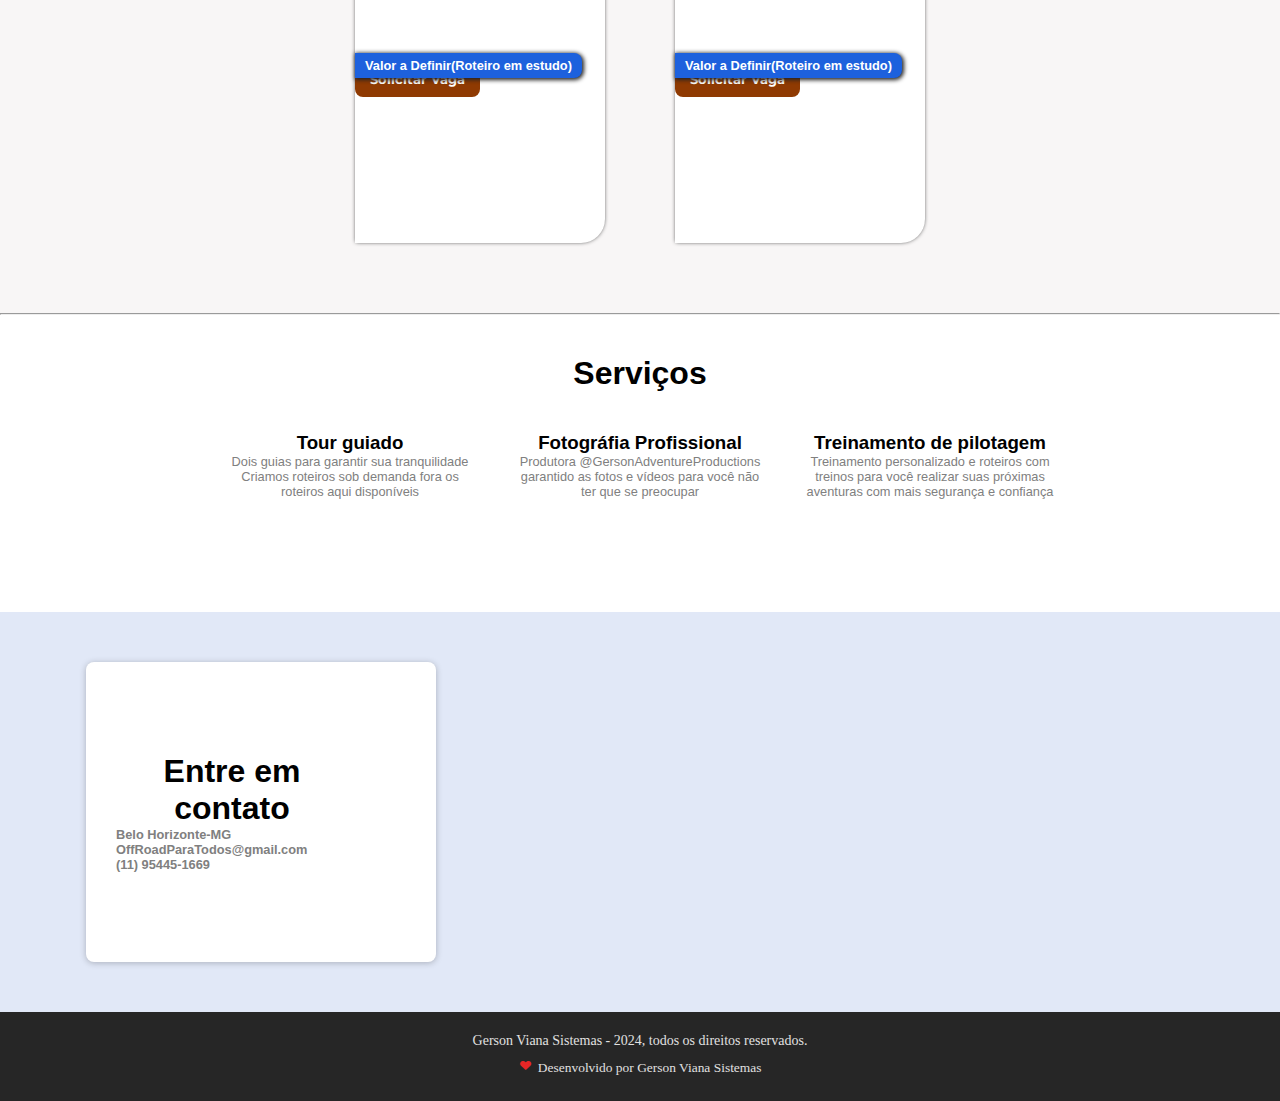
==== commit 4a9da4ff: "alteração valores" ====
--- a/index.html
+++ b/index.html
@@ -75,7 +75,7 @@
             <p>Nível: Intermediário</p>
           </div>
           <div class="card-tag card-tag-bottom">
-            <p>R$ 100,00</p>
+            <p>R$ 120,00</p>
           </div>
           <img class="card-image" src="locais/sabarabuçu2.png" alt="sabarabucu1">
           <div class="card-content">
@@ -99,7 +99,7 @@
           <p>Nível: Fácil</p>
         </div>
         <div class="card-tag card-tag-bottom">
-          <p>R$ 100,00</p>
+          <p>R$ 120,00</p>
         </div>
         <img class="card-image" src="locais/SerraAlves.jpg" alt="SerraAlves">
         <div class="card-content">
